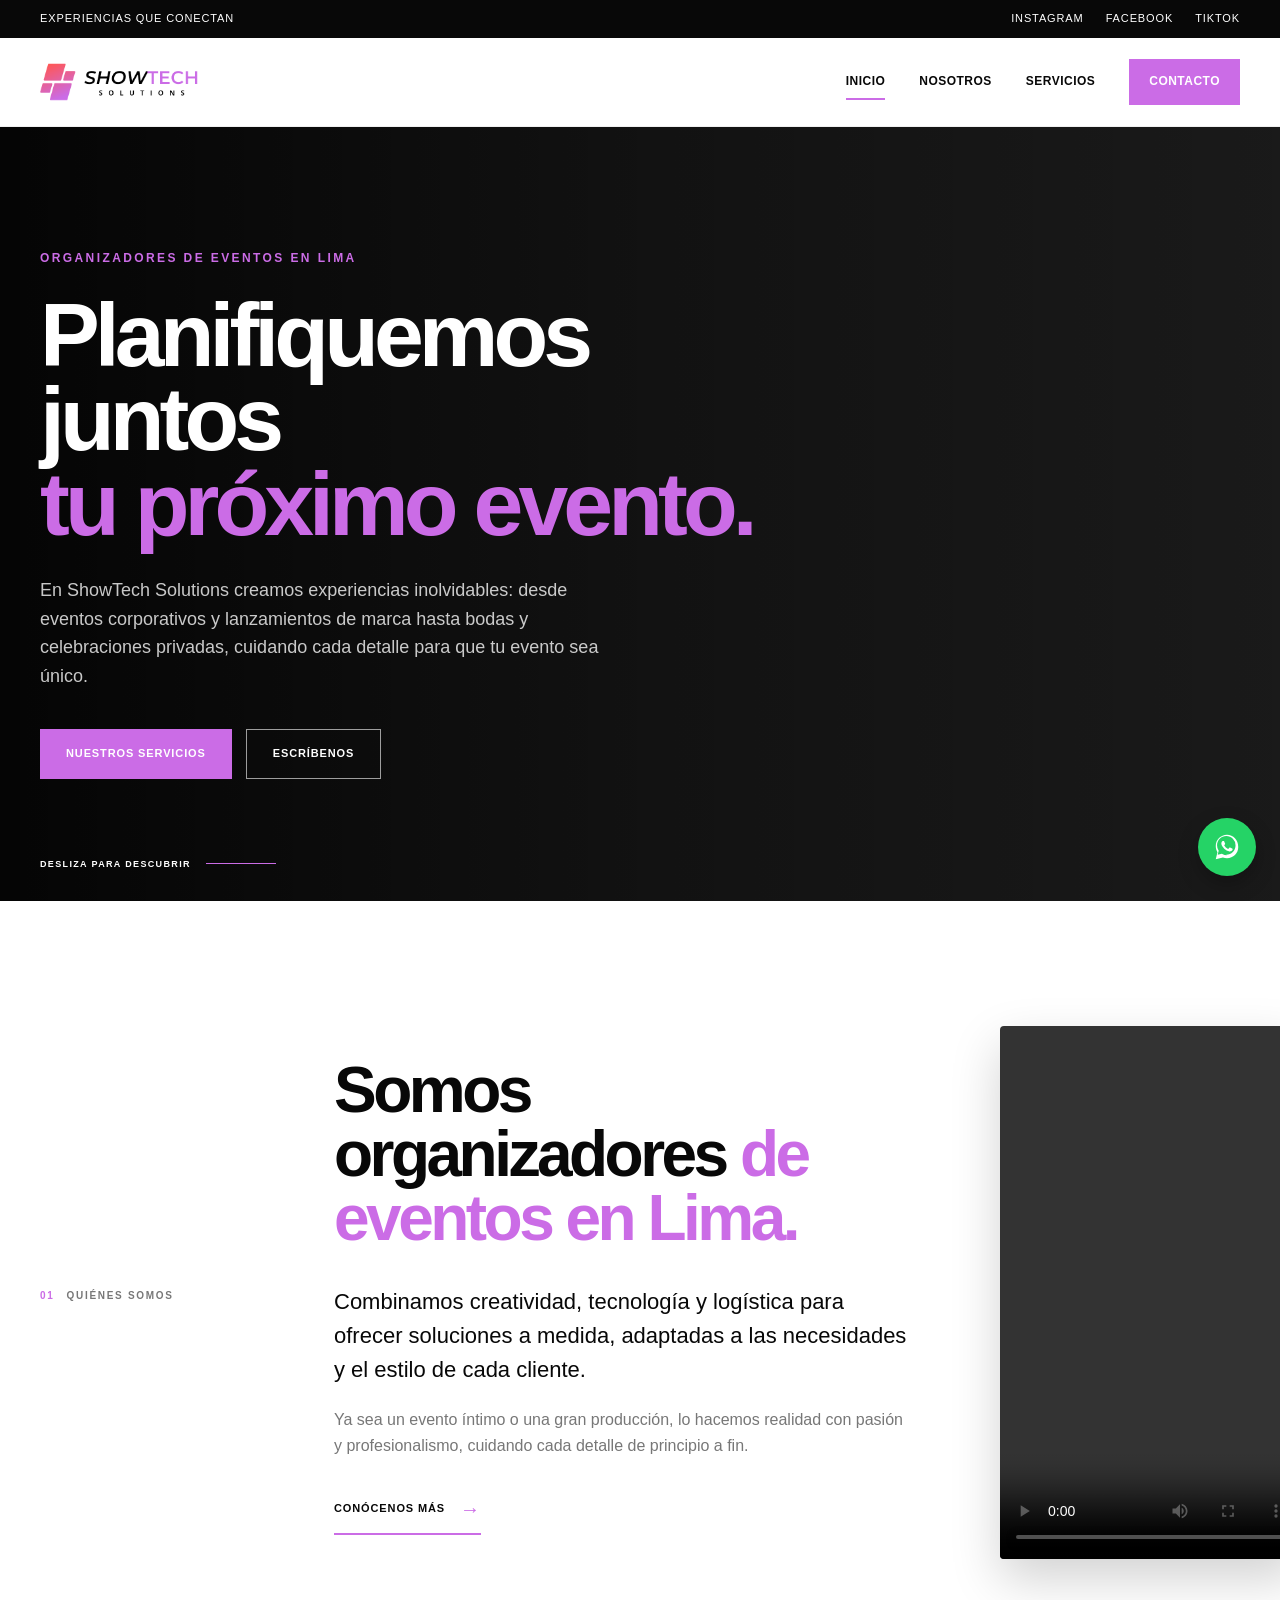
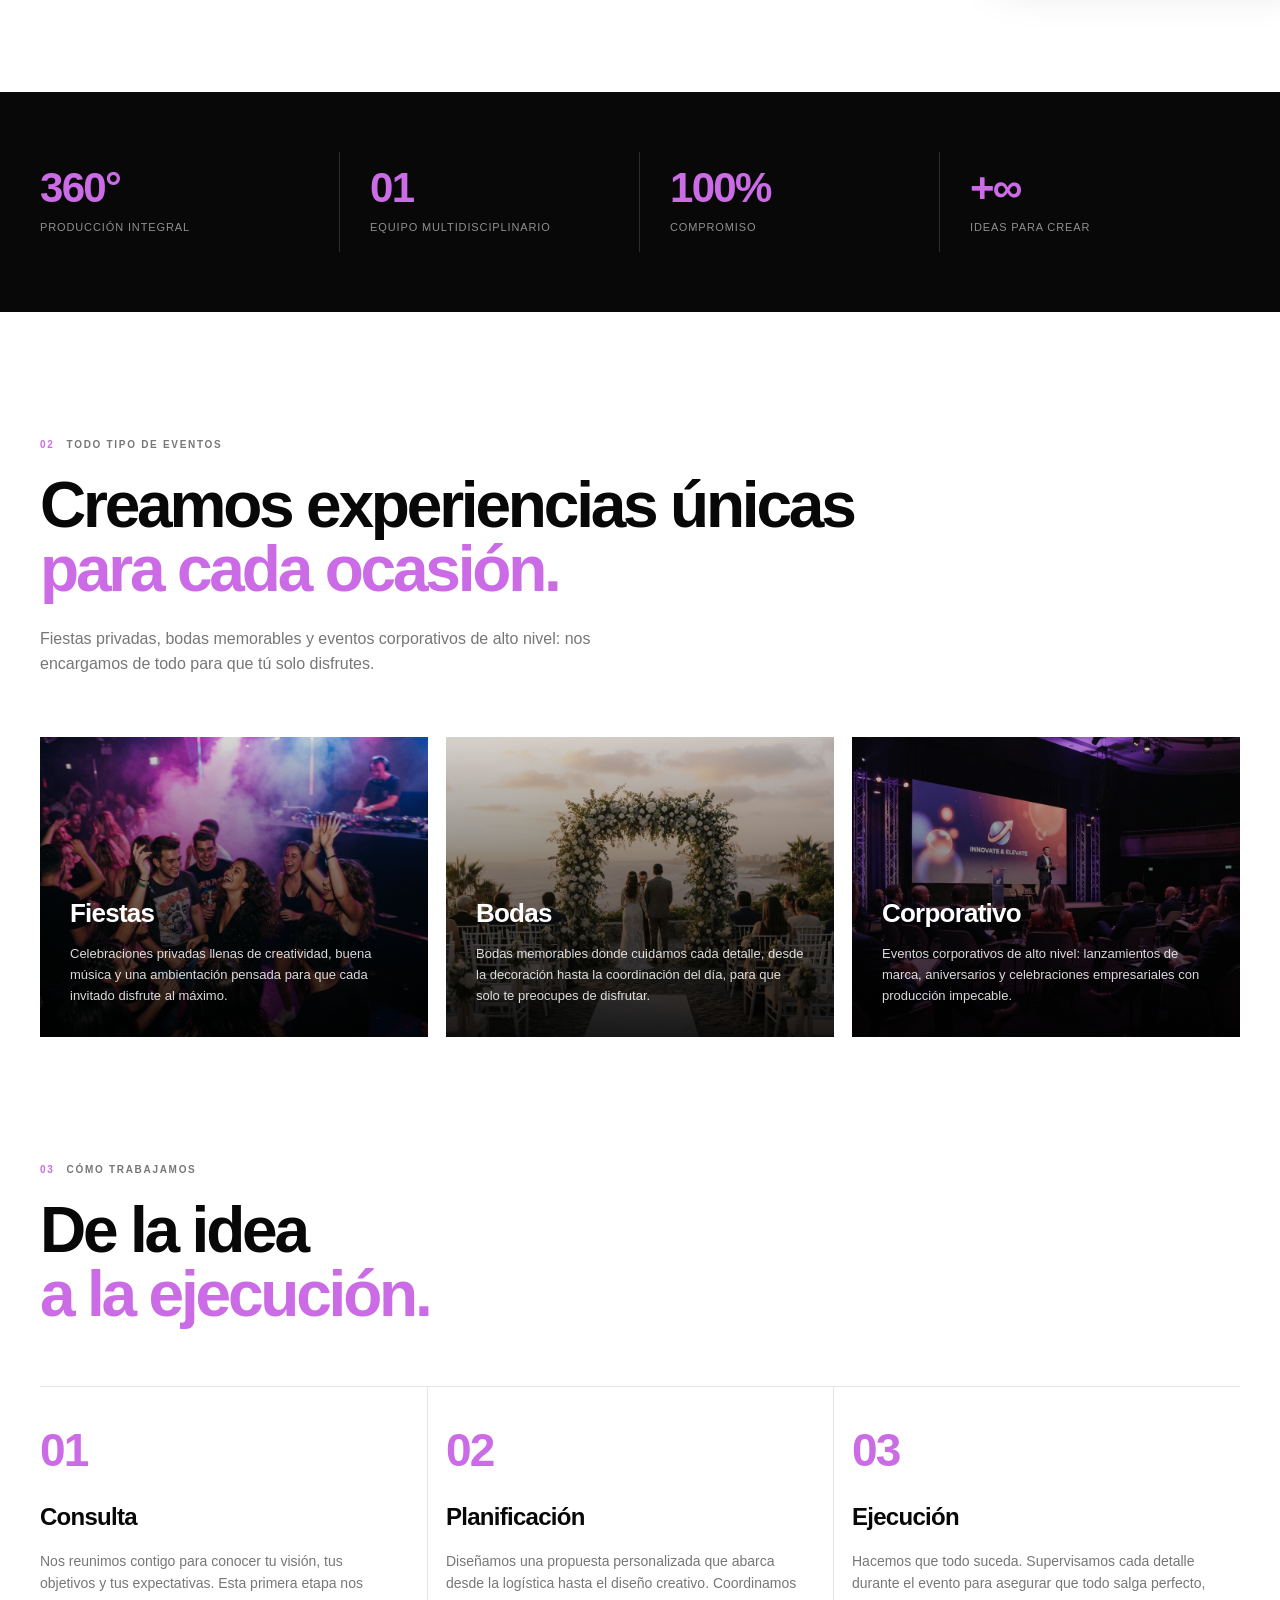
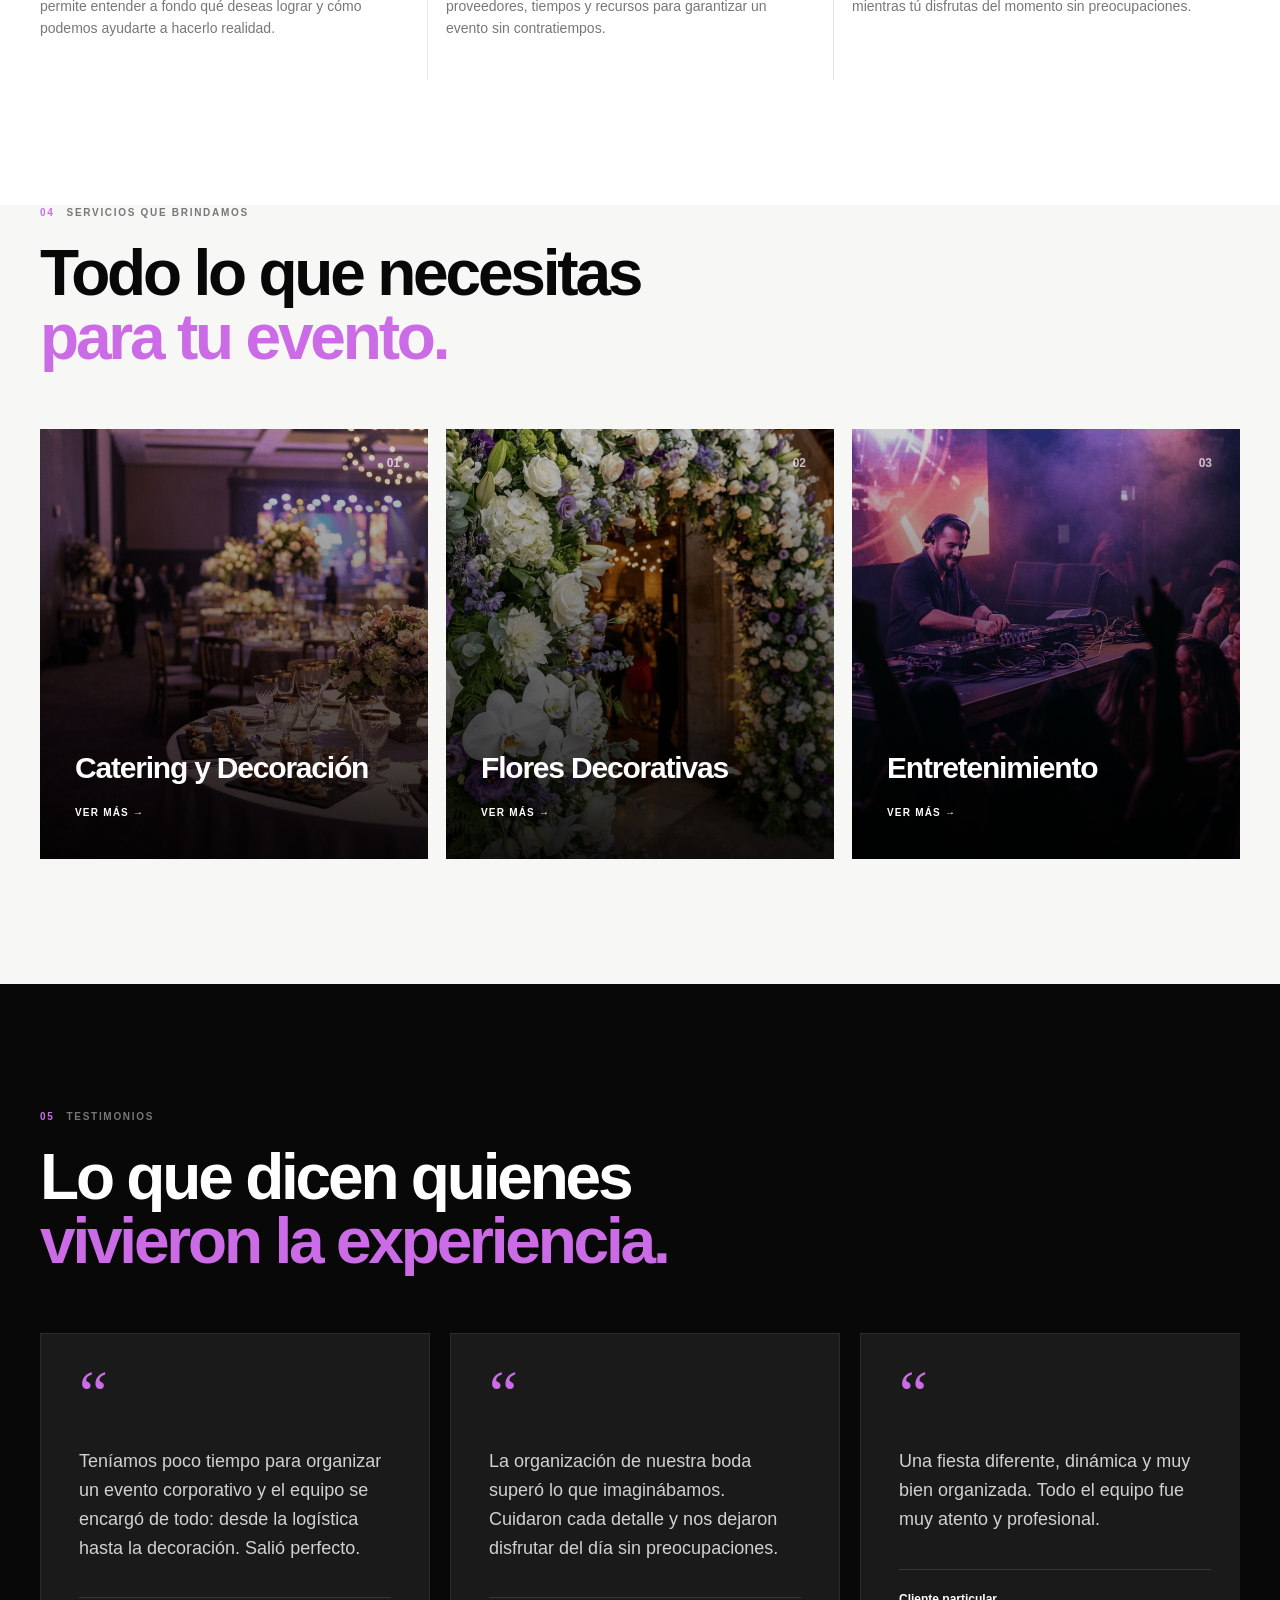
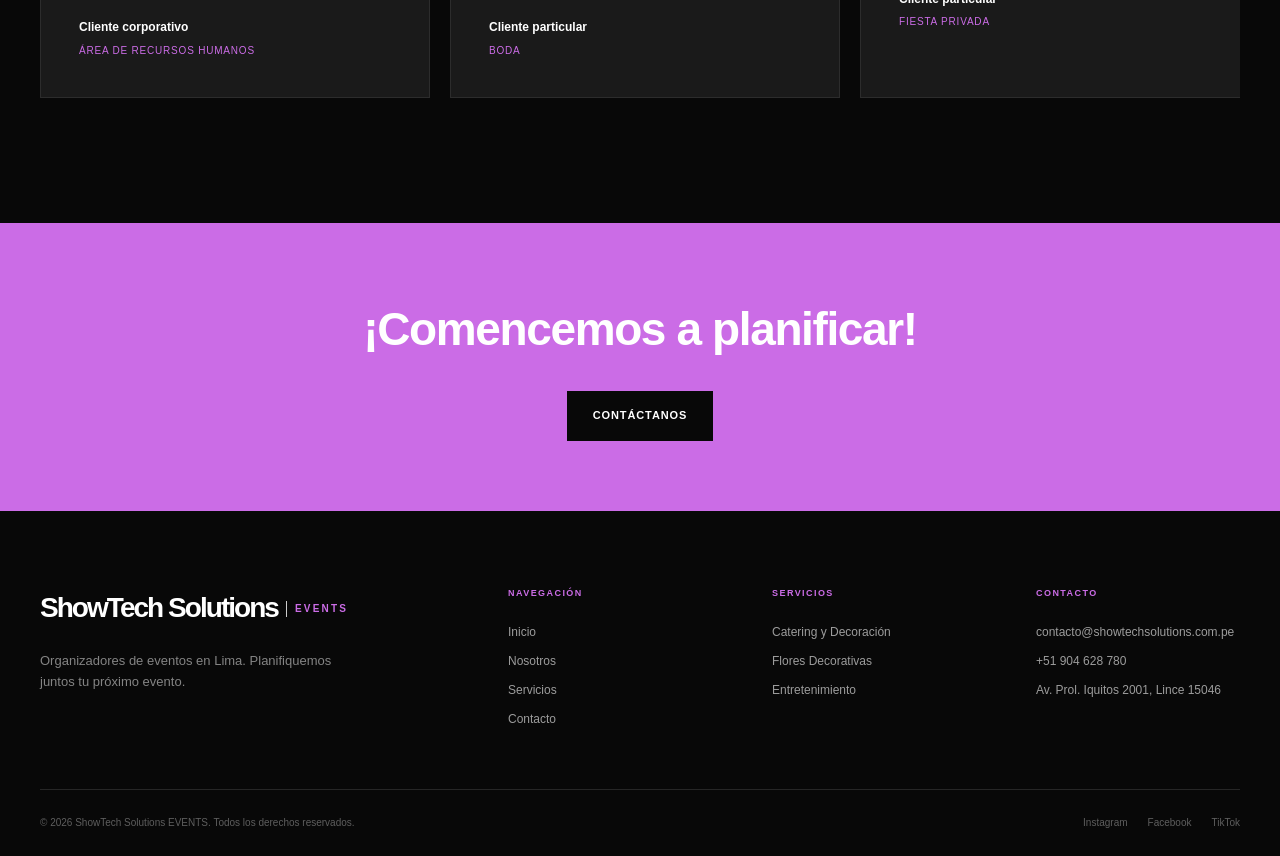
==== index.html @ 916d69bf "Agregado de imagenes y edicion del codigo html y css" ====
<!DOCTYPE html>
<html lang="es">
<head>
<meta charset="UTF-8">
<meta name="viewport" content="width=device-width, initial-scale=1.0">
<meta name="description" content="Organizadores de eventos en Lima. Planifiquemos juntos tu próximo evento.">
<title>ShowTech Solutions | Organizadores de Eventos en Lima</title>
<link rel="icon" type="image/png" href="Media/cropped-Logo-ShowTech-1-1.png">
<link rel="stylesheet" href="assets/styles.css">
</head>
<body>


<!-- TOPBAR -->
<div class="topbar">
    <div class="topbar-container">
        <div>Experiencias que conectan</div>
        <div class="topbar-right">
            <a href="#">Instagram</a>
            <a href="#">Facebook</a>
            <a href="#">TikTok</a>
        </div>
    </div>
</div>

<!-- HEADER -->
<header class="header">
    <div class="header-container">
        <a href="index.html" class="logo">
            <img src="Media/Logo-ShowTech-1.png" alt="ShowTech Solutions" class="logo-img">
        </a>
        <input type="checkbox" id="menu-toggle" class="menu-toggle">
        <label for="menu-toggle" class="menu-button"><span></span><span></span><span></span></label>
        
        <nav class="navigation">
            <a href="index.html" class="active">Inicio</a>
            <a href="nosotros.html">Nosotros</a>
            <a href="servicios.html">Servicios</a>
            <a href="contacto.html" class="nav-contact">Contacto</a>
        </nav>
    
    </div>
</header>

<main>

<section id="inicio" class="hero">
    <div class="hero-content">
        <div class="hero-label">ORGANIZADORES DE EVENTOS EN LIMA</div>
        <h1>Planifiquemos juntos <span>tu próximo evento.</span></h1>
        <p>En ShowTech Solutions creamos experiencias inolvidables: desde eventos corporativos y lanzamientos de marca hasta bodas y celebraciones privadas, cuidando cada detalle para que tu evento sea único.</p>
        <div class="hero-buttons">
            <a href="servicios.html" class="button button-orange">Nuestros servicios</a>
            <a href="contacto.html" class="button button-outline">Escríbenos</a>
        </div>
    </div>
    <div class="hero-bottom">
        <span>DESLIZA PARA DESCUBRIR</span>
        <span class="hero-line"></span>
    </div>
</section>

<section class="intro section">
    <div class="container intro-grid intro-grid-video">
        <div class="section-label"><span>01</span> QUIÉNES SOMOS</div>
        <div class="intro-content">
            <h2>Somos organizadores <strong>de eventos en Lima.</strong></h2>
            <p class="intro-large">Combinamos creatividad, tecnología y logística para ofrecer soluciones a medida, adaptadas a las necesidades y el estilo de cada cliente.</p>
            <p>Ya sea un evento íntimo o una gran producción, lo hacemos realidad con pasión y profesionalismo, cuidando cada detalle de principio a fin.</p>
            <a href="nosotros.html" class="text-link">Conócenos más <span>→</span></a>
        </div>
        <div class="intro-video">
            <video src="Media/Evento%20en%20Auditorio.mp4" controls playsinline preload="metadata"></video>
        </div>
    </div>
</section>

<section class="numbers">
    <div class="container numbers-grid">
        <div class="number-item"><strong>360°</strong><span>Producción integral</span></div>
        <div class="number-item"><strong>01</strong><span>Equipo multidisciplinario</span></div>
        <div class="number-item"><strong>100%</strong><span>Compromiso</span></div>
        <div class="number-item"><strong>+∞</strong><span>Ideas para crear</span></div>
    </div>
</section>

<section class="section" style="padding-bottom:0">
    <div class="container">
        <div class="section-heading">
            <div class="section-label"><span>02</span> TODO TIPO DE EVENTOS</div>
            <h2>Creamos experiencias únicas <strong>para cada ocasión.</strong></h2>
            <p>Fiestas privadas, bodas memorables y eventos corporativos de alto nivel: nos encargamos de todo para que tú solo disfrutes.</p>
        </div>
        <div class="event-types-grid">
            <a href="servicios.html#fiestas-eventos" class="event-type-card" style="background-image:url('Media/DJ.png')"><div><h3>Fiestas</h3><p>Celebraciones privadas llenas de creatividad, buena música y una ambientación pensada para que cada invitado disfrute al máximo.</p></div></a>
<a href="servicios.html#bodas-eventos" class="event-type-card" style="background-image:url('Media/Boda.png')"><div><h3>Bodas</h3><p>Bodas memorables donde cuidamos cada detalle, desde la decoración hasta la coordinación del día, para que solo te preocupes de disfrutar.</p></div></a>
<a href="servicios.html#corporativo-eventos" class="event-type-card" style="background-image:url('Media/Presentacion.png')"><div><h3>Corporativo</h3><p>Eventos corporativos de alto nivel: lanzamientos de marca, aniversarios y celebraciones empresariales con producción impecable.</p></div></a>
        </div>
    </div>
</section>

<section class="section">
    <div class="container">
        <div class="section-heading">
            <div class="section-label"><span>03</span> CÓMO TRABAJAMOS</div>
            <h2>De la idea <strong>a la ejecución.</strong></h2>
        </div>
        <div class="steps-grid">
            <div class="step-item"><div class="step-number">01</div><h3>Consulta</h3><p>Nos reunimos contigo para conocer tu visión, tus objetivos y tus expectativas. Esta primera etapa nos permite entender a fondo qué deseas lograr y cómo podemos ayudarte a hacerlo realidad.</p></div>
<div class="step-item"><div class="step-number">02</div><h3>Planificación</h3><p>Diseñamos una propuesta personalizada que abarca desde la logística hasta el diseño creativo. Coordinamos proveedores, tiempos y recursos para garantizar un evento sin contratiempos.</p></div>
<div class="step-item"><div class="step-number">03</div><h3>Ejecución</h3><p>Hacemos que todo suceda. Supervisamos cada detalle durante el evento para asegurar que todo salga perfecto, mientras tú disfrutas del momento sin preocupaciones.</p></div>
        </div>
    </div>
</section>

<section class="services section" style="padding-top:0">
    <div class="container">
        <div class="section-heading">
            <div class="section-label"><span>04</span> SERVICIOS QUE BRINDAMOS</div>
            <h2>Todo lo que necesitas <strong>para tu evento.</strong></h2>
        </div>
        <div class="services-grid">
            <article class="service-card service-card-1" style="background-image:url('Media/Preparaciones.png')">
                <div class="service-overlay"></div>
                <div class="service-number">01</div>
                <div class="service-content">
                    <h3>Catering y Decoración</h3>
                    <p>Servicio de catering delicioso y creativo, acompañado de una decoración pensada hasta el último detalle.</p>
                    <a href="servicios.html#catering">VER MÁS →</a>
                </div>
            </article>
<article class="service-card service-card-2" style="background-image:url('Media/Entradas.png')">
                <div class="service-overlay"></div>
                <div class="service-number">02</div>
                <div class="service-content">
                    <h3>Flores Decorativas</h3>
                    <p>Transformamos ambientes con arreglos florales únicos.</p>
                    <a href="servicios.html#flores">VER MÁS →</a>
                </div>
            </article>
<article class="service-card service-card-3" style="background-image:url('Media/DJs.png')">
                <div class="service-overlay"></div>
                <div class="service-number">03</div>
                <div class="service-content">
                    <h3>Entretenimiento</h3>
                    <p>Música en vivo, DJs, shows temáticos y más.</p>
                    <a href="servicios.html#entretenimiento">VER MÁS →</a>
                </div>
            </article>
        </div>
    </div>
</section>

<section class="testimonials section">
    <div class="container">
        <div class="section-heading">
            <div class="section-label"><span>05</span> TESTIMONIOS</div>
            <h2>Lo que dicen quienes <strong>vivieron la experiencia.</strong></h2>
        </div>
        <div class="testimonial-wrapper">
            <div class="testimonial-track">
                <article class="testimonial">
                    <div class="quote">“</div>
                    <p>Teníamos poco tiempo para organizar un evento corporativo y el equipo se encargó de todo: desde la logística hasta la decoración. Salió perfecto.</p>
                    <div class="testimonial-author"><strong>Cliente corporativo</strong><span>Área de Recursos Humanos</span></div>
                </article>
                <article class="testimonial">
                    <div class="quote">“</div>
                    <p>La organización de nuestra boda superó lo que imaginábamos. Cuidaron cada detalle y nos dejaron disfrutar del día sin preocupaciones.</p>
                    <div class="testimonial-author"><strong>Cliente particular</strong><span>Boda</span></div>
                </article>
                <article class="testimonial">
                    <div class="quote">“</div>
                    <p>Una fiesta diferente, dinámica y muy bien organizada. Todo el equipo fue muy atento y profesional.</p>
                    <div class="testimonial-author"><strong>Cliente particular</strong><span>Fiesta privada</span></div>
                </article>
                <article class="testimonial">
                    <div class="quote">“</div>
                    <p>Teníamos poco tiempo para organizar un evento corporativo y el equipo se encargó de todo: desde la logística hasta la decoración. Salió perfecto.</p>
                    <div class="testimonial-author"><strong>Cliente corporativo</strong><span>Área de Recursos Humanos</span></div>
                </article>
                <article class="testimonial">
                    <div class="quote">“</div>
                    <p>La organización de nuestra boda superó lo que imaginábamos. Cuidaron cada detalle y nos dejaron disfrutar del día sin preocupaciones.</p>
                    <div class="testimonial-author"><strong>Cliente particular</strong><span>Boda</span></div>
                </article>
                <article class="testimonial">
                    <div class="quote">“</div>
                    <p>Una fiesta diferente, dinámica y muy bien organizada. Todo el equipo fue muy atento y profesional.</p>
                    <div class="testimonial-author"><strong>Cliente particular</strong><span>Fiesta privada</span></div>
                </article>
            </div>
        </div>
    </div>
</section>

<section class="cta-strip">
    <div class="container">
        <h2>¡Comencemos a planificar!</h2>
        <a href="contacto.html" class="button button-orange">Contáctanos</a>
    </div>
</section>

</main>

<!-- FOOTER -->
<footer class="footer">
    <div class="container">
        <div class="footer-main">
            <div class="footer-brand">
                <a href="index.html" class="logo footer-logo">
                    <span class="logo-main">ShowTech Solutions</span>
                    <span class="logo-sub">EVENTS</span>
                </a>
                <p>Organizadores de eventos en Lima. Planifiquemos juntos tu próximo evento.</p>
            </div>
            <div class="footer-column">
                <h4>NAVEGACIÓN</h4>
                <a href="index.html">Inicio</a>
                <a href="nosotros.html">Nosotros</a>
                <a href="servicios.html">Servicios</a>
                <a href="contacto.html">Contacto</a>
            </div>
            <div class="footer-column">
                <h4>SERVICIOS</h4>
                <a href="servicios.html">Catering y Decoración</a>
                <a href="servicios.html">Flores Decorativas</a>
                <a href="servicios.html">Entretenimiento</a>
            </div>
            <div class="footer-column">
                <h4>CONTACTO</h4>
                <a href="mailto:contacto@showtechsolutions.com.pe">contacto@showtechsolutions.com.pe</a>
                <a href="https://api.whatsapp.com/send/?phone=51904628780&text&type=phone_number&app_absent=0" target="_blank" rel="noopener">+51 904 628 780</a>
                <span>Av. Prol. Iquitos 2001, Lince 15046</span>
            </div>
        </div>
        <div class="footer-bottom">
            <span>© 2026 ShowTech Solutions EVENTS. Todos los derechos reservados.</span>
            <div>
                <a href="#">Instagram</a>
                <a href="#">Facebook</a>
                <a href="#">TikTok</a>
            </div>
        </div>
    </div>
</footer>

<!-- BOTÓN FLOTANTE DE WHATSAPP (WhatsApp Web) -->
<a
    href="https://api.whatsapp.com/send/?phone=51904628780&text&type=phone_number&app_absent=0"
    class="whatsapp-float"
    target="_blank"
    rel="noopener"
    aria-label="Escríbenos por WhatsApp"
>
    <svg viewBox="0 0 32 32" aria-hidden="true">
        <path d="M16.004 3C9.376 3 4 8.376 4 15.004c0 2.377.664 4.6 1.815 6.494L4 29l7.69-1.78a11.94 11.94 0 0 0 4.314.8h.004c6.627 0 12.003-5.376 12.003-12.004C28.011 8.376 22.635 3 16.004 3Zm0 21.86h-.003a9.86 9.86 0 0 1-5.02-1.375l-.36-.214-4.564 1.056 1.078-4.448-.235-.372a9.83 9.83 0 0 1-1.51-5.243c0-5.44 4.427-9.867 9.87-9.867 2.637 0 5.116 1.028 6.98 2.894a9.803 9.803 0 0 1 2.888 6.977c0 5.44-4.428 9.868-9.868 9.868l-.256.224Zm5.41-7.386c-.297-.148-1.755-.866-2.027-.965-.272-.099-.47-.148-.668.148-.198.297-.767.965-.94 1.163-.173.198-.347.223-.644.075-.297-.148-1.253-.462-2.386-1.472-.882-.786-1.478-1.757-1.651-2.054-.173-.297-.019-.457.13-.605.134-.133.297-.347.446-.52.148-.173.198-.297.297-.495.099-.198.05-.372-.025-.52-.075-.148-.668-1.612-.916-2.208-.242-.581-.487-.502-.668-.512l-.569-.01c-.198 0-.52.075-.792.372-.272.297-1.04 1.017-1.04 2.48 0 1.463 1.065 2.877 1.213 3.075.148.198 2.098 3.203 5.085 4.492.71.306 1.264.489 1.696.626.712.226 1.36.194 1.872.118.571-.085 1.755-.717 2.002-1.41.248-.693.248-1.286.173-1.41-.074-.123-.272-.198-.569-.347Z"/>
    </svg>
</a>


</body>
</html>
---- assets/styles.css ----
/* =========================================================
   VARIABLES
========================================================= */
:root {
    --orange: #cb6ce6;
    --orange-dark: #ff5757;
    --black: #080808;
    --black-2: #111111;
    --black-3: #1a1a1a;
    --white: #ffffff;
    --off-white: #f7f7f5;
    --gray: #777777;
    --gray-light: #dddddd;
    --border: rgba(0,0,0,.10);
    --container: 1240px;
}

/* =========================================================
   RESET
========================================================= */
* { margin: 0; padding: 0; box-sizing: border-box; }
html { scroll-behavior: smooth; }
body {
    font-family: Arial, "Helvetica Neue", sans-serif;
    color: var(--black);
    background: var(--white);
    line-height: 1.6;
    overflow-x: hidden;
}
img { display: block; width: 100%; }
a { color: inherit; text-decoration: none; }
button, input, textarea, select { font: inherit; }

/* =========================================================
   CONTAINER
========================================================= */
.container {
    width: min(calc(100% - 80px), var(--container));
    margin: 0 auto;
}

/* =========================================================
   TOPBAR
========================================================= */
.topbar {
    height: 38px;
    background: var(--black);
    color: white;
    font-size: 11px;
    letter-spacing: .08em;
    text-transform: uppercase;
}
.topbar-container {
    width: min(calc(100% - 80px), var(--container));
    height: 100%;
    margin: auto;
    display: flex;
    align-items: center;
    justify-content: space-between;
}
.topbar-right { display: flex; gap: 22px; }
.topbar a { transition: .25s ease; }
.topbar a:hover { color: var(--orange); }

/* =========================================================
   HEADER
========================================================= */
.header {
    position: sticky;
    top: 0;
    z-index: 1000;
    background: rgba(255,255,255,.96);
    backdrop-filter: blur(10px);
    border-bottom: 1px solid rgba(0,0,0,.06);
}
.header-container {
    width: min(calc(100% - 80px), var(--container));
    height: 88px;
    margin: auto;
    display: flex;
    align-items: center;
    justify-content: space-between;
}

/* =========================================================
   LOGO
========================================================= */
.logo { display: flex; align-items: center; gap: 8px; }
.logo-img { height: 38px; width: auto; display: block; }
.logo-main { font-size: 28px; font-weight: 900; letter-spacing: -.07em; }
.logo-sub {
    color: var(--orange);
    font-size: 10px;
    font-weight: 800;
    letter-spacing: .22em;
    border-left: 1px solid #ccc;
    padding-left: 8px;
}

/* =========================================================
   NAVEGACIÓN
========================================================= */
.navigation { display: flex; align-items: center; gap: 34px; }
.navigation > a {
    position: relative;
    font-size: 12px;
    font-weight: 700;
    text-transform: uppercase;
    letter-spacing: .04em;
}
.navigation > a::after {
    content: "";
    position: absolute;
    left: 0;
    bottom: -8px;
    width: 0;
    height: 2px;
    background: var(--orange);
    transition: width .3s ease;
}
.navigation > a:hover::after { width: 100%; }
.navigation > a.active::after { width: 100%; }
.navigation .nav-contact { padding: 13px 20px; background: var(--orange); color: white; }
.navigation .nav-contact::after { display: none; }
.navigation .nav-contact:hover { background: var(--orange-dark); }

/* Dropdown de servicios */
.nav-dropdown { position: relative; }
.nav-dropdown-panel {
    position: absolute;
    top: calc(100% + 18px);
    left: 50%;
    transform: translateX(-50%);
    min-width: 240px;
    padding: 10px;
    background: white;
    border: 1px solid var(--border);
    box-shadow: 0 20px 40px rgba(0,0,0,.12);
    opacity: 0;
    visibility: hidden;
    transform: translateX(-50%) translateY(8px);
    transition: .25s ease;
}
.nav-dropdown:hover .nav-dropdown-panel {
    opacity: 1;
    visibility: visible;
    transform: translateX(-50%) translateY(0);
}
.nav-dropdown-panel a {
    display: block;
    padding: 12px 14px;
    font-size: 11px;
    font-weight: 700;
    text-transform: uppercase;
    letter-spacing: .04em;
    color: var(--black);
}
.nav-dropdown-panel a::after { display: none; }
.nav-dropdown-panel a:hover { background: var(--off-white); color: var(--orange-dark); }

/* =========================================================
   MENÚ MOBILE
========================================================= */
.menu-toggle { display: none; }
.menu-button {
    display: none;
    width: 38px;
    height: 38px;
    cursor: pointer;
    flex-direction: column;
    justify-content: center;
    gap: 5px;
}
.menu-button span { display: block; width: 25px; height: 2px; background: var(--black); }

/* =========================================================
   HERO
========================================================= */
.hero {
    min-height: calc(100vh - 126px);
    position: relative;
    display: flex;
    align-items: center;
    color: white;
    background-color: #202020;
    background-image:
        linear-gradient(90deg, rgba(0,0,0,.86), rgba(0,0,0,.45), rgba(0,0,0,.20)),
        url("Media/Salon.png");
    background-size: cover;
    background-position: center;
}
.hero-content {
    position: relative;
    z-index: 2;
    width: min(calc(100% - 80px), var(--container));
    margin: auto;
    padding: 100px 0;
}
.hero-label { color: var(--orange); font-size: 12px; font-weight: 800; letter-spacing: .2em; margin-bottom: 25px; }
.hero h1 {
    max-width: 800px;
    font-size: clamp(52px, 7vw, 96px);
    line-height: .94;
    letter-spacing: -.055em;
    font-weight: 900;
}
.hero h1 span { display: block; color: var(--orange); }
.hero p { max-width: 590px; margin-top: 30px; font-size: 18px; color: rgba(255,255,255,.78); }
.hero-buttons { display: flex; flex-wrap: wrap; gap: 14px; margin-top: 38px; }
.button {
    display: inline-flex;
    align-items: center;
    justify-content: center;
    min-height: 50px;
    padding: 0 26px;
    font-size: 11px;
    font-weight: 800;
    letter-spacing: .08em;
    text-transform: uppercase;
    transition: .3s ease;
}
.button-orange { background: var(--orange); color: white; }
.button-orange:hover { background: white; color: var(--black); }
.button-outline { border: 1px solid rgba(255,255,255,.6); color: white; }
.button-outline:hover { background: white; color: var(--black); }
.hero-bottom {
    position: absolute;
    z-index: 3;
    bottom: 30px;
    left: 50%;
    transform: translateX(-50%);
    width: min(calc(100% - 80px), var(--container));
    display: flex;
    align-items: center;
    gap: 15px;
    font-size: 9px;
    font-weight: 700;
    letter-spacing: .15em;
}
.hero-line { width: 70px; height: 1px; background: var(--orange); }

/* =========================================================
   HERO DE PÁGINA INTERNA (servicios / contacto)
========================================================= */
.page-hero {
    position: relative;
    min-height: 60vh;
    display: flex;
    align-items: flex-end;
    color: white;
    background-color: #202020;
    background-size: cover;
    background-position: center;
    padding-bottom: 70px;
}
.page-hero::before {
    content: "";
    position: absolute;
    inset: 0;
    background: linear-gradient(180deg, rgba(0,0,0,.55), rgba(0,0,0,.85));
}
.page-hero-content { position: relative; z-index: 2; width: min(calc(100% - 80px), var(--container)); margin: auto; }
.breadcrumb { display: flex; align-items: center; gap: 10px; color: rgba(255,255,255,.6); font-size: 11px; font-weight: 800; text-transform: uppercase; letter-spacing: .12em; margin-bottom: 20px; }
.breadcrumb span { color: var(--orange); }
.page-hero h1 { font-size: clamp(44px, 6vw, 78px); line-height: .98; letter-spacing: -.05em; max-width: 780px; }
.page-hero-lead { max-width: 620px; margin-top: 22px; font-size: 17px; color: rgba(255,255,255,.8); }

/* =========================================================
   SECCIONES
========================================================= */
.section { padding: 125px 0; }
.section-label { display: flex; align-items: center; gap: 12px; color: var(--gray); font-size: 10px; font-weight: 800; letter-spacing: .17em; }
.section-label span { color: var(--orange); }
.section-heading { max-width: 850px; margin-bottom: 60px; }
.section-heading h2, .why-header h2, .clients-header h2 {
    margin-top: 20px;
    font-size: clamp(38px, 5vw, 65px);
    line-height: 1;
    letter-spacing: -.05em;
}
.section-heading h2 strong, .why-header h2 strong, .clients-header h2 strong { display: block; color: var(--orange); }
.section-heading p { max-width: 600px; margin-top: 25px; color: var(--gray); }

/* =========================================================
   INTRO
========================================================= */
.intro { background: var(--white); }
.intro-grid { display: grid; grid-template-columns: 25% 75%; }
.intro-grid-video { grid-template-columns: 22% 48% 30%; gap: 30px; align-items: center; }
.intro-video { justify-self: end; width: 100%; max-width: 300px; }
.intro-video video {
    width: 100%;
    aspect-ratio: 9 / 16;
    object-fit: cover;
    border-radius: 4px;
    box-shadow: 0 20px 50px rgba(0,0,0,.18);
}
.intro-grid-photo { grid-template-columns: 22% 42% 36%; gap: 40px; align-items: center; }
.intro-photo img {
    width: 100%;
    aspect-ratio: 4 / 3;
    object-fit: cover;
    border-radius: 4px;
    box-shadow: 0 20px 50px rgba(0,0,0,.18);
}
@media (max-width: 1000px) {
    .intro-grid-video { grid-template-columns: 1fr; }
    .intro-video { justify-self: start; max-width: 260px; margin-top: 30px; }
    .intro-grid-photo { grid-template-columns: 1fr; }
    .intro-photo { margin-top: 30px; max-width: 420px; }
}
.intro-content { max-width: 850px; }
.intro-content h2 { font-size: clamp(38px, 5vw, 70px); line-height: 1; letter-spacing: -.055em; }
.intro-content h2 strong { color: var(--orange); }
.intro-large { max-width: 800px; margin-top: 35px; font-size: 22px; line-height: 1.55; }
.intro-content > p:not(.intro-large) { max-width: 680px; margin-top: 20px; color: var(--gray); }
.text-link {
    display: inline-flex;
    align-items: center;
    gap: 15px;
    margin-top: 35px;
    padding-bottom: 8px;
    border-bottom: 2px solid var(--orange);
    font-size: 11px;
    font-weight: 800;
    text-transform: uppercase;
    letter-spacing: .08em;
}
.text-link span { color: var(--orange); font-size: 20px; }

/* =========================================================
   NÚMEROS
========================================================= */
.numbers { padding: 60px 0; background: var(--black); color: white; }
.numbers-grid { display: grid; grid-template-columns: repeat(4,1fr); }
.number-item { padding: 15px 30px; border-right: 1px solid rgba(255,255,255,.15); }
.number-item:first-child { padding-left: 0; }
.number-item:last-child { border-right: 0; }
.number-item strong { display: block; color: var(--orange); font-size: 42px; line-height: 1; letter-spacing: -.04em; }
.number-item span { display: block; margin-top: 10px; color: rgba(255,255,255,.55); font-size: 11px; text-transform: uppercase; letter-spacing: .08em; }

/* =========================================================
   SERVICIOS (grid en Home)
========================================================= */
.services { background: var(--off-white); }
.services-grid { display: grid; grid-template-columns: repeat(3,1fr); gap: 18px; }
.service-card {
    position: relative;
    min-height: 430px;
    overflow: hidden;
    display: flex;
    align-items: flex-end;
    padding: 35px;
    color: white;
    background-size: cover;
    background-position: center;
    background-color: #333;
}
.service-card-1 { background-image: url("Media/Preparaciones.png"); }
.service-card-2 { background-image: url("Media/Entradas.png"); }
.service-card-3 { background-image: url("Media/DJs.png"); }
.service-overlay {
    position: absolute;
    inset: 0;
    background: linear-gradient(to top, rgba(0,0,0,.9), rgba(0,0,0,.15));
    transition: .5s ease;
}
.service-card:hover .service-overlay { background: linear-gradient(to top, rgba(203,108,230,.92), rgba(0,0,0,.20)); }
.service-number { position: absolute; top: 25px; right: 28px; font-size: 12px; font-weight: 800; color: rgba(255,255,255,.7); }
.service-content { position: relative; z-index: 2; }
.service-content h3 { font-size: 30px; line-height: 1.05; letter-spacing: -.04em; }
.service-content p {
    max-height: 0;
    overflow: hidden;
    opacity: 0;
    max-width: 400px;
    margin-top: 0;
    font-size: 14px;
    color: rgba(255,255,255,.85);
    transition: .45s ease;
}
.service-card:hover .service-content p { max-height: 130px; margin-top: 15px; opacity: 1; }
.service-content a { display: inline-block; margin-top: 22px; font-size: 10px; font-weight: 800; letter-spacing: .12em; }

/* =========================================================
   PÁGINA DE SERVICIO: descripción, tags, galería, cruzados
========================================================= */
.service-detail { background: var(--white); }
.service-detail-grid { display: grid; grid-template-columns: 30% 70%; gap: 60px; }
.service-detail-body { max-width: 720px; }
.service-detail-body p { color: var(--gray); font-size: 17px; margin-bottom: 20px; }
.service-detail-body p:first-child { font-size: 20px; color: var(--black); }

.tags { display: flex; flex-wrap: wrap; gap: 12px; margin-top: 10px; }
.tag {
    padding: 10px 18px;
    border: 1px solid var(--border);
    font-size: 11px;
    font-weight: 800;
    text-transform: uppercase;
    letter-spacing: .06em;
    color: var(--black);
    transition: .25s ease;
}
.tag:hover { background: var(--orange); color: white; border-color: var(--orange); }

.gallery { background: var(--off-white); }
.gallery-grid { display: grid; grid-template-columns: repeat(4,1fr); gap: 14px; }
.gallery-item { min-height: 220px; overflow: hidden; background: #333; }
.gallery-item img { height: 100%; object-fit: cover; transition: transform .6s ease; }
.gallery-item:hover img { transform: scale(1.08); }

.cross-services { background: var(--white); }
.cross-grid { display: grid; grid-template-columns: repeat(5,1fr); gap: 16px; }
.cross-card {
    position: relative;
    min-height: 220px;
    overflow: hidden;
    display: flex;
    align-items: flex-end;
    padding: 22px;
    color: white;
    background-size: cover;
    background-position: center;
    background-color: #333;
}
.cross-card::before { content: ""; position: absolute; inset: 0; background: linear-gradient(to top, rgba(0,0,0,.85), rgba(0,0,0,.1)); transition: .4s ease; }
.cross-card:hover::before { background: linear-gradient(to top, rgba(203,108,230,.92), rgba(0,0,0,.15)); }
.cross-card span { position: relative; z-index: 2; font-size: 15px; font-weight: 800; letter-spacing: -.02em; }

.cta-strip { background: var(--orange); padding: 70px 0; text-align: center; color: white; }
.cta-strip h2 { font-size: clamp(30px, 4vw, 46px); letter-spacing: -.03em; margin-bottom: 25px; }
.cta-strip .button-orange { background: var(--black); }
.cta-strip .button-orange:hover { background: white; color: var(--black); }

/* =========================================================
   POR QUÉ NOSOTROS
========================================================= */
.why { background: white; }
.why-header { max-width: 650px; margin-bottom: 65px; }
.why-grid { display: grid; grid-template-columns: repeat(4,1fr); border-top: 1px solid var(--border); }
.why-card { padding: 40px 30px; border-right: 1px solid var(--border); transition: .3s ease; }
.why-card:first-child { padding-left: 0; }
.why-card:last-child { border-right: 0; }
.why-card:hover { background: var(--off-white); }
.why-icon { color: var(--orange); font-size: 12px; font-weight: 900; }
.why-card h3 { margin-top: 55px; font-size: 25px; letter-spacing: -.03em; }
.why-card p { margin-top: 15px; color: var(--gray); font-size: 14px; }

/* =========================================================
   FRASE
========================================================= */
.statement {
    min-height: 650px;
    display: flex;
    align-items: center;
    justify-content: center;
    text-align: center;
    color: white;
    background: linear-gradient(rgba(0,0,0,.72), rgba(0,0,0,.72)), url("Media/Salon-de-Eventos.png");
    background-size: cover;
    background-position: center;
    background-attachment: fixed;
}
.statement-content { width: min(calc(100% - 60px), 900px); }
.statement-content span { color: var(--orange); font-size: 10px; font-weight: 800; letter-spacing: .2em; }
.statement h2 { margin-top: 25px; font-size: clamp(45px, 7vw, 90px); line-height: .95; letter-spacing: -.06em; }
.statement h2 em { color: var(--orange); font-style: normal; }

/* =========================================================
   PROYECTOS
========================================================= */
.projects { background: var(--white); }
.projects-heading { display: grid; grid-template-columns: 1fr 350px; gap: 60px; max-width: none; align-items: end; }
.projects-heading p { margin: 0; }
.projects-grid { display: grid; grid-template-columns: repeat(3,1fr); gap: 18px; }
.project { position: relative; min-height: 400px; overflow: hidden; background: #222; }
.project-large { grid-column: span 2; }
.project img { height: 100%; object-fit: cover; transition: transform .6s ease; }
.project:hover img { transform: scale(1.07); }
.project::after {
    content: "";
    position: absolute;
    inset: 0;
    background: linear-gradient(to top, rgba(0,0,0,.8), transparent 60%);
}
.project-info { position: absolute; z-index: 2; left: 30px; right: 30px; bottom: 28px; color: white; }
.project-info span { color: var(--orange); font-size: 9px; font-weight: 800; letter-spacing: .15em; }
.project-info h3 { margin-top: 8px; font-size: 27px; letter-spacing: -.03em; }

/* =========================================================
   CLIENTES
========================================================= */
.clients { background: var(--off-white); }
.clients-header { max-width: 700px; margin-bottom: 65px; }
.clients-grid { display: grid; grid-template-columns: repeat(4,1fr); border-top: 1px solid var(--border); border-left: 1px solid var(--border); }
.client-logo {
    min-height: 130px;
    padding: 20px;
    display: flex;
    align-items: center;
    justify-content: center;
    border-right: 1px solid var(--border);
    border-bottom: 1px solid var(--border);
    font-size: 19px;
    font-weight: 900;
    color: #333;
    letter-spacing: -.04em;
    transition: .3s ease;
}
.client-logo span { color: var(--orange); margin-left: 3px; }
.client-logo:hover { background: var(--black); color: white; }

/* =========================================================
   TESTIMONIOS
========================================================= */
.testimonials { background: var(--black); color: white; overflow: hidden; }
.testimonials .section-heading { max-width: 800px; }
.testimonials .section-heading h2 { color: white; }
.testimonial-wrapper { overflow: hidden; }
.testimonial-track { display: flex; width: max-content; animation: testimonials-slide 32s linear infinite; }
.testimonial-track:hover { animation-play-state: paused; }
.testimonial { width: 390px; min-height: 350px; margin-right: 20px; padding: 38px; background: var(--black-3); border: 1px solid rgba(255,255,255,.08); }
.quote { color: var(--orange); font-family: Georgia, serif; font-size: 65px; line-height: .7; }
.testimonial p { margin-top: 30px; font-size: 18px; line-height: 1.6; color: rgba(255,255,255,.8); }
.testimonial-author { margin-top: 35px; padding-top: 20px; border-top: 1px solid rgba(255,255,255,.12); }
.testimonial-author strong { display: block; font-size: 12px; }
.testimonial-author span { display: block; margin-top: 5px; color: var(--orange); font-size: 10px; text-transform: uppercase; letter-spacing: .08em; }
@keyframes testimonials-slide {
    from { transform: translateX(0); }
    to { transform: translateX(-50%); }
}

/* =========================================================
   CONTACTO
========================================================= */
.contact { background: var(--orange); }
.contact-grid { display: grid; grid-template-columns: 42% 58%; gap: 70px; }
.section-label.light { color: rgba(255,255,255,.75); }
.section-label.light span { color: white; }
.contact-intro h2 { margin-top: 25px; color: white; font-size: clamp(48px, 6vw, 80px); line-height: .95; letter-spacing: -.06em; }
.contact-intro h2 strong { display: block; color: var(--black); }
.contact-intro > p { max-width: 500px; margin-top: 30px; color: rgba(0,0,0,.65); font-size: 17px; }
.contact-details { margin-top: 60px; }
.contact-details > div { padding: 20px 0; border-top: 1px solid rgba(0,0,0,.18); }
.contact-details span { display: block; font-size: 9px; font-weight: 900; letter-spacing: .15em; margin-bottom: 5px; }
.contact-details a, .contact-details p { font-size: 16px; font-weight: 700; }

/* =========================================================
   FORMULARIO
========================================================= */
.contact-form-wrapper { padding: 45px; background: white; }
.contact-form { display: flex; flex-direction: column; gap: 25px; }
.form-row { display: grid; grid-template-columns: 1fr 1fr; gap: 20px; }
.form-group { display: flex; flex-direction: column; }
.form-group label { margin-bottom: 8px; font-size: 10px; font-weight: 800; text-transform: uppercase; letter-spacing: .1em; }
.form-group input, .form-group textarea, .form-group select {
    width: 100%;
    padding: 15px;
    border: 1px solid #ddd;
    background: #fafafa;
    outline: none;
    color: var(--black);
    transition: .25s ease;
}
.form-group textarea { resize: vertical; }
.form-group input:focus, .form-group textarea:focus, .form-group select:focus { border-color: var(--orange); background: white; }
.form-button {
    display: flex;
    align-items: center;
    justify-content: space-between;
    width: 100%;
    padding: 18px 22px;
    border: 0;
    background: var(--black);
    color: white;
    cursor: pointer;
    font-size: 10px;
    font-weight: 900;
    letter-spacing: .12em;
    transition: .3s ease;
}
.form-button:hover { background: var(--orange); color: white; }
.form-button span { font-size: 20px; }

/* =========================================================
   FOOTER
========================================================= */
.footer { padding: 75px 0 25px; background: var(--black); color: white; }
.footer-main { display: grid; grid-template-columns: 2fr 1fr 1fr 1fr; gap: 60px; padding-bottom: 60px; border-bottom: 1px solid rgba(255,255,255,.12); }
.footer-logo { color: white; }
.footer-brand p { max-width: 320px; margin-top: 20px; color: rgba(255,255,255,.5); font-size: 13px; }
.footer-column { display: flex; flex-direction: column; gap: 10px; }
.footer-column h4 { margin-bottom: 12px; color: var(--orange); font-size: 9px; letter-spacing: .16em; }
.footer-column a, .footer-column span { color: rgba(255,255,255,.6); font-size: 12px; transition: .25s ease; }
.footer-column a:hover { color: white; }
.footer-bottom { display: flex; justify-content: space-between; gap: 20px; padding-top: 25px; color: rgba(255,255,255,.35); font-size: 10px; }
.footer-bottom div { display: flex; gap: 20px; }
.footer-bottom a:hover { color: white; }

/* =========================================================
   BOTÓN FLOTANTE DE WHATSAPP
========================================================= */
.whatsapp-float {
    position: fixed;
    right: 24px;
    bottom: 24px;
    z-index: 2000;
    width: 58px;
    height: 58px;
    display: flex;
    align-items: center;
    justify-content: center;
    background: #25D366;
    border-radius: 50%;
    box-shadow: 0 8px 20px rgba(0,0,0,.25);
    transition: .3s ease;
}
.whatsapp-float:hover { background: #1ebe5b; transform: translateY(-3px); }
.whatsapp-float svg { width: 30px; height: 30px; fill: white; }

@media (max-width: 760px) {
    .whatsapp-float { right: 16px; bottom: 16px; width: 52px; height: 52px; }
    .whatsapp-float svg { width: 26px; height: 26px; }
}

/* =========================================================
   RESPONSIVE
========================================================= */
@media (max-width: 1000px) {
    .container, .header-container, .topbar-container, .hero-content, .hero-bottom, .page-hero-content {
        width: min(calc(100% - 50px), var(--container));
    }
    .navigation { gap: 20px; }
    .navigation > a { font-size: 10px; }
    .services-grid { grid-template-columns: repeat(2,1fr); }
    .why-grid { grid-template-columns: repeat(2,1fr); }
    .why-card { border-bottom: 1px solid var(--border); }
    .numbers-grid { grid-template-columns: repeat(2,1fr); gap: 30px; }
    .number-item { border-right: 0; }
    .number-item:first-child { padding-left: 30px; }
    .projects-heading { grid-template-columns: 1fr; }
    .contact-grid { grid-template-columns: 1fr; }
    .footer-main { grid-template-columns: 2fr 1fr 1fr; }
    .service-detail-grid { grid-template-columns: 1fr; gap: 30px; }
    .gallery-grid { grid-template-columns: repeat(2,1fr); }
    .cross-grid { grid-template-columns: repeat(2,1fr); }
}

@media (max-width: 760px) {
    .topbar { display: none; }
    .header-container { height: 72px; }
    .menu-button { display: flex; }
    .navigation {
        position: absolute;
        top: 72px;
        left: 0;
        width: 100%;
        padding: 25px;
        background: white;
        display: flex;
        flex-direction: column;
        align-items: stretch;
        gap: 0;
        opacity: 0;
        visibility: hidden;
        transform: translateY(-10px);
        transition: .3s ease;
        box-shadow: 0 15px 30px rgba(0,0,0,.08);
        max-height: 80vh;
        overflow-y: auto;
    }
    .navigation > a { padding: 15px 5px; border-bottom: 1px solid #eee; }
    .nav-dropdown-panel {
        position: static;
        transform: none;
        box-shadow: none;
        border: 0;
        opacity: 1;
        visibility: visible;
        padding: 0 0 0 15px;
        display: none;
    }
    .nav-dropdown.open .nav-dropdown-panel { display: block; }
    .navigation .nav-contact { margin-top: 10px; text-align: center; }
    .menu-toggle:checked ~ .navigation { opacity: 1; visibility: visible; transform: translateY(0); }
    .hero { min-height: calc(100vh - 72px); }
    .hero-content { width: calc(100% - 40px); padding: 70px 0; }
    .hero h1 { font-size: clamp(47px, 14vw, 72px); }
    .hero p { font-size: 16px; }
    .hero-bottom { width: calc(100% - 40px); }
    .page-hero { min-height: 46vh; padding-bottom: 45px; }
    .page-hero-content { width: calc(100% - 40px); }
    .section { padding: 85px 0; }
    .container { width: calc(100% - 40px); }
    .intro-grid { grid-template-columns: 1fr; gap: 45px; }
    .intro-content h2 { font-size: 45px; }
    .numbers { padding: 45px 0; }
    .numbers-grid { grid-template-columns: 1fr 1fr; }
    .number-item { padding: 15px !important; }
    .number-item strong { font-size: 35px; }
    .services-grid { grid-template-columns: 1fr; }
    .service-card { min-height: 380px; }
    .why-grid { grid-template-columns: 1fr; }
    .why-card { border-right: 0; padding-left: 0; padding-right: 0; }
    .why-card:first-child { padding-left: 0; }
    .statement { min-height: 500px; background-attachment: scroll; }
    .statement h2 { font-size: 52px; }
    .projects-grid { grid-template-columns: 1fr; }
    .project-large { grid-column: span 1; }
    .project { min-height: 350px; }
    .clients-grid { grid-template-columns: 1fr 1fr; }
    .client-logo { min-height: 100px; }
    .testimonial-track { animation: none; width: auto; overflow-x: auto; padding-bottom: 15px; }
    .testimonial { flex: 0 0 85vw; }
    .contact-grid { gap: 45px; }
    .contact-form-wrapper { padding: 25px; }
    .form-row { grid-template-columns: 1fr; }
    .footer-main { grid-template-columns: 1fr 1fr; gap: 40px; }
    .footer-brand { grid-column: span 2; }
    .footer-bottom { flex-direction: column; }
    .gallery-grid { grid-template-columns: 1fr 1fr; }
    .cross-grid { grid-template-columns: 1fr 1fr; }
}

@media (max-width: 480px) {
    .logo-main { font-size: 24px; }
    .logo-sub { font-size: 8px; }
    .hero-buttons { flex-direction: column; align-items: stretch; }
    .button { width: 100%; }
    .numbers-grid { grid-template-columns: 1fr; }
    .number-item { border-bottom: 1px solid rgba(255,255,255,.1); padding-bottom: 20px !important; }
    .clients-grid { grid-template-columns: 1fr; }
    .contact-intro h2 { font-size: 52px; }
    .footer-main { grid-template-columns: 1fr; }
    .footer-brand { grid-column: auto; }
    .footer-bottom div { flex-wrap: wrap; }
    .gallery-grid { grid-template-columns: 1fr; }
    .cross-grid { grid-template-columns: 1fr; }
}

/* =========================================================
   PASOS "CÓMO TRABAJAMOS"
========================================================= */
.steps-grid { display: grid; grid-template-columns: repeat(3,1fr); gap: 18px; border-top: 1px solid var(--border); }
.step-item { padding: 40px 30px 40px 0; border-right: 1px solid var(--border); }
.step-item:last-child { border-right: 0; }
.step-number { font-size: 46px; font-weight: 900; color: var(--orange); letter-spacing: -.04em; line-height: 1; }
.step-item h3 { margin-top: 25px; font-size: 24px; letter-spacing: -.03em; }
.step-item p { margin-top: 14px; color: var(--gray); font-size: 14px; }

/* =========================================================
   TIPOS DE EVENTO (Fiestas / Bodas / Corporativo)
========================================================= */
.event-types-grid { display: grid; grid-template-columns: repeat(3,1fr); gap: 18px; }
.event-type-card {
    position: relative;
    min-height: 300px;
    overflow: hidden;
    display: flex;
    align-items: flex-end;
    padding: 30px;
    color: white;
    background-size: cover;
    background-position: center;
    background-color: #333;
}
.event-type-card::before { content:""; position:absolute; inset:0; background: linear-gradient(to top, rgba(0,0,0,.88), rgba(0,0,0,.15)); transition:.4s ease; }
.event-type-card:hover::before { background: linear-gradient(to top, rgba(203,108,230,.9), rgba(0,0,0,.15)); }
.event-type-card h3 { position: relative; z-index: 2; font-size: 26px; letter-spacing: -.03em; }
.event-type-card p { position: relative; z-index: 2; margin-top: 10px; font-size: 13px; color: rgba(255,255,255,.85); }

@media (max-width: 760px) {
    .steps-grid { grid-template-columns: 1fr; }
    .step-item { border-right: 0; border-bottom: 1px solid var(--border); padding: 30px 0; }
    .event-types-grid { grid-template-columns: 1fr; }
}
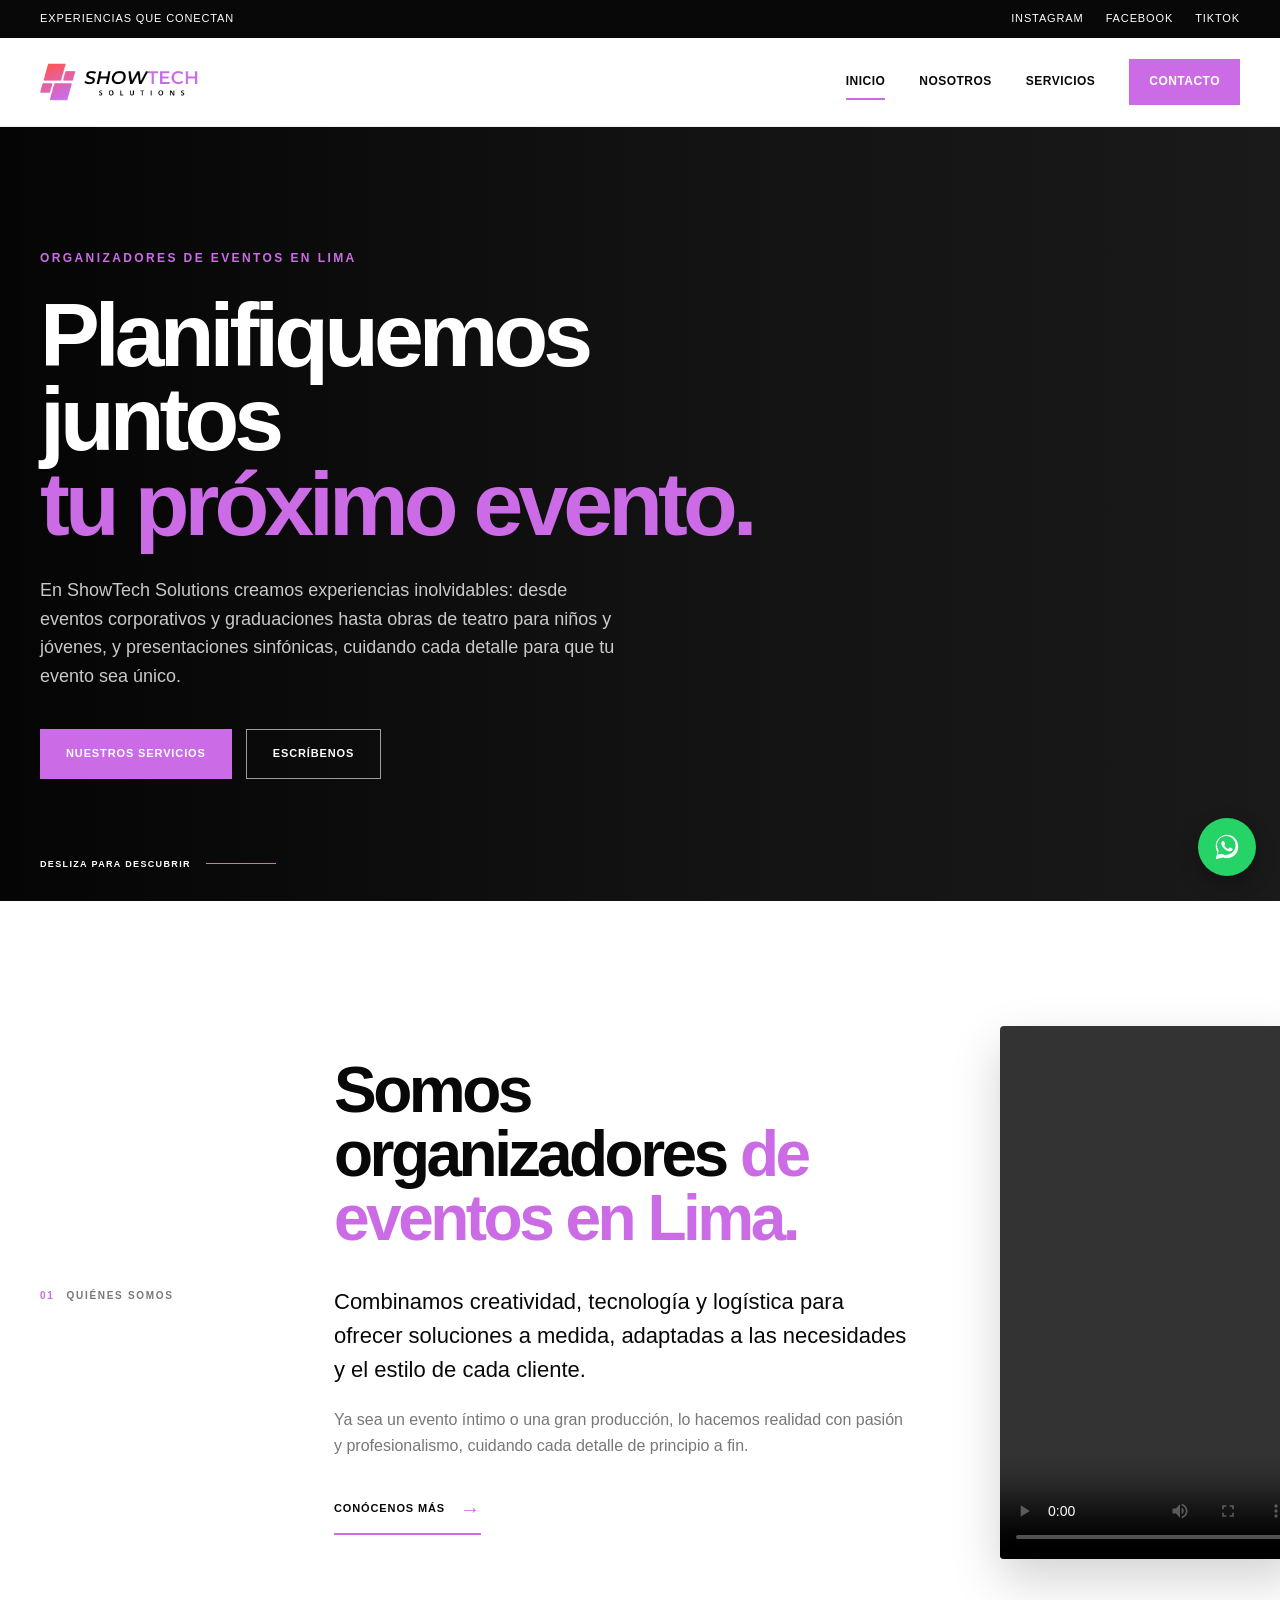
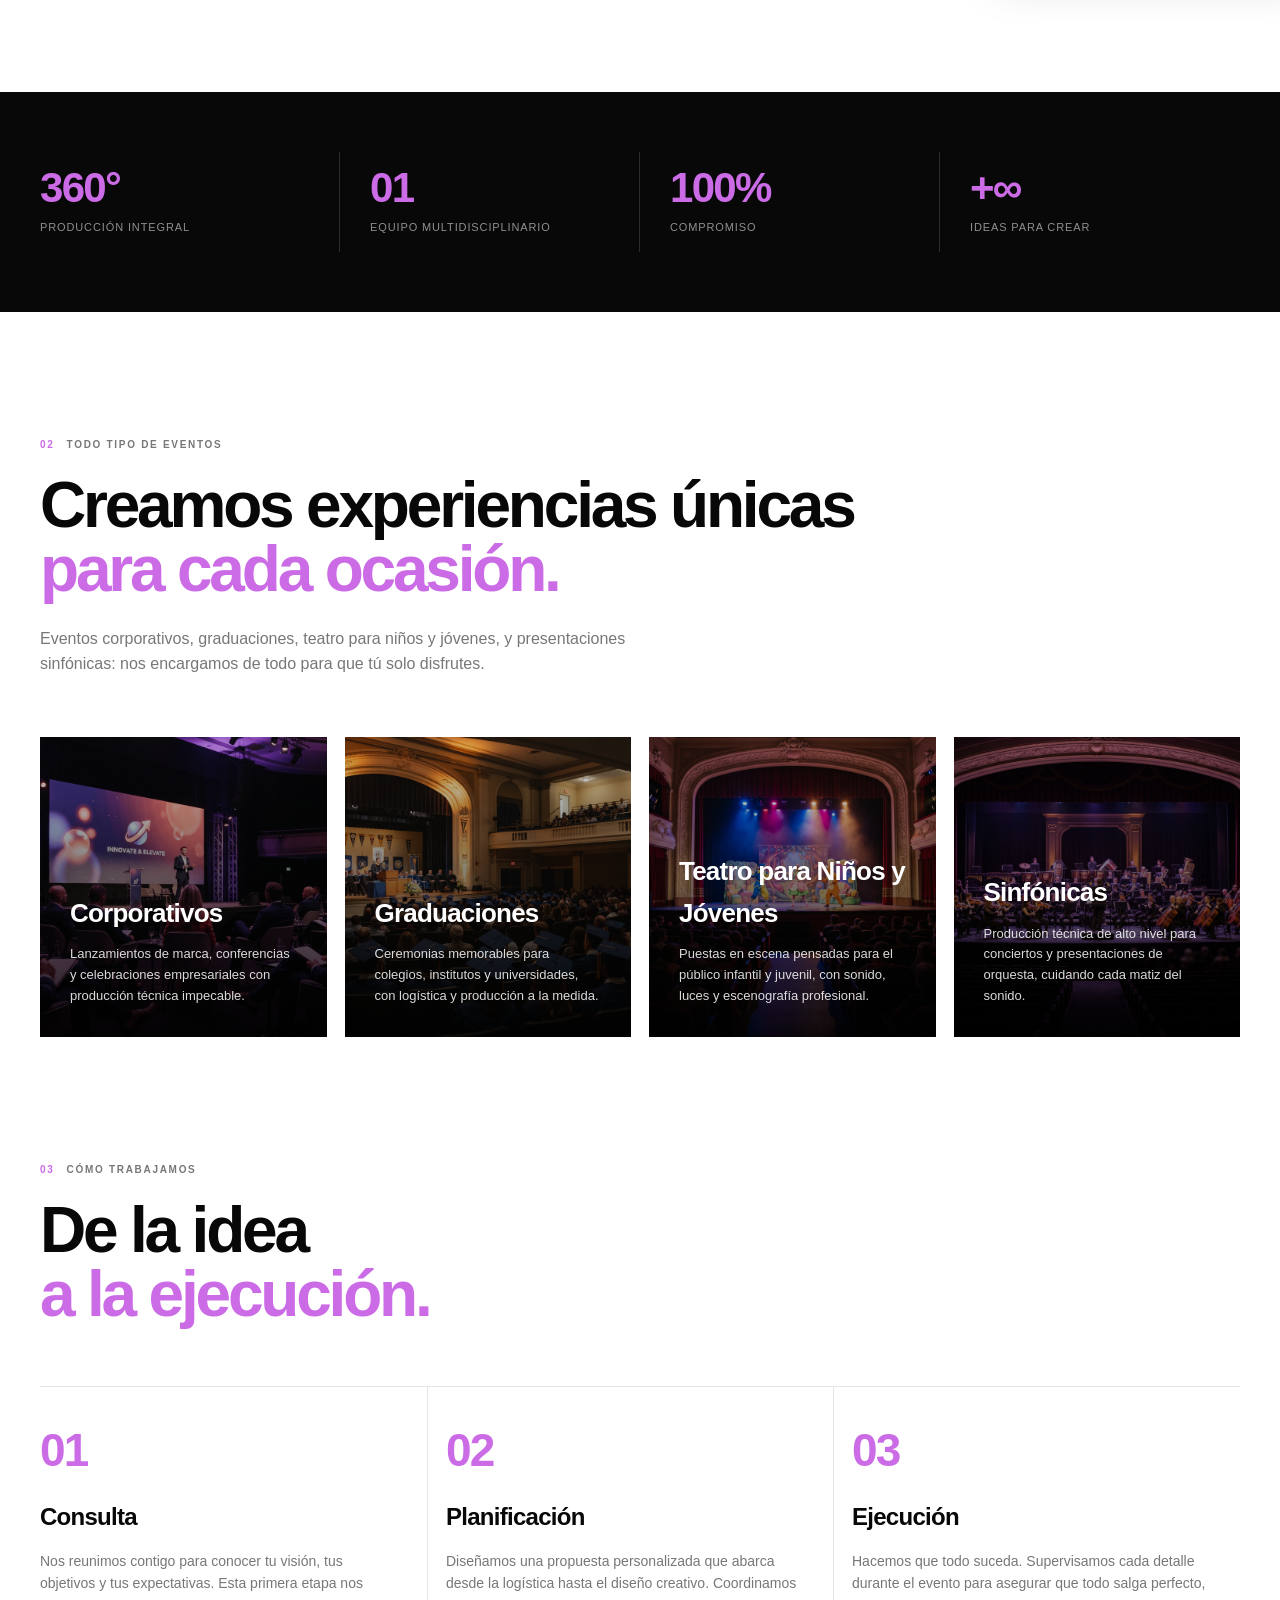
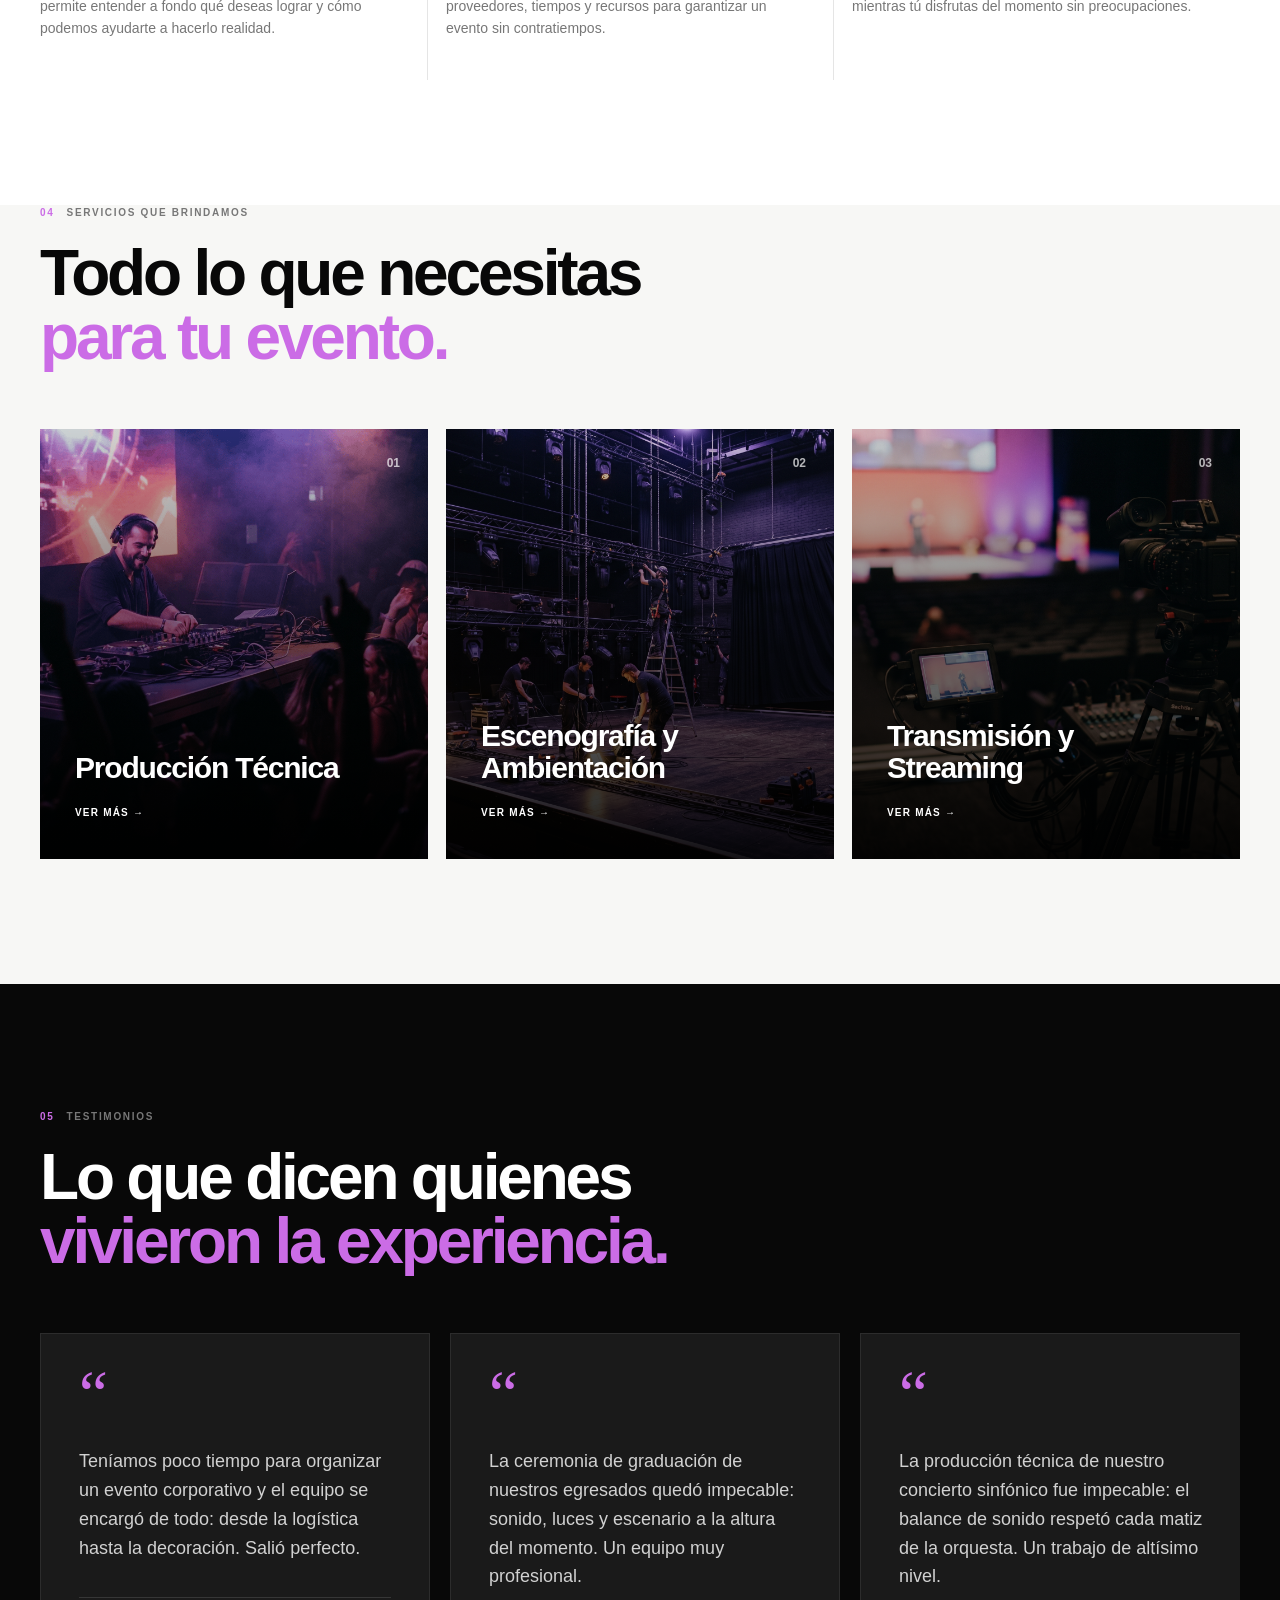
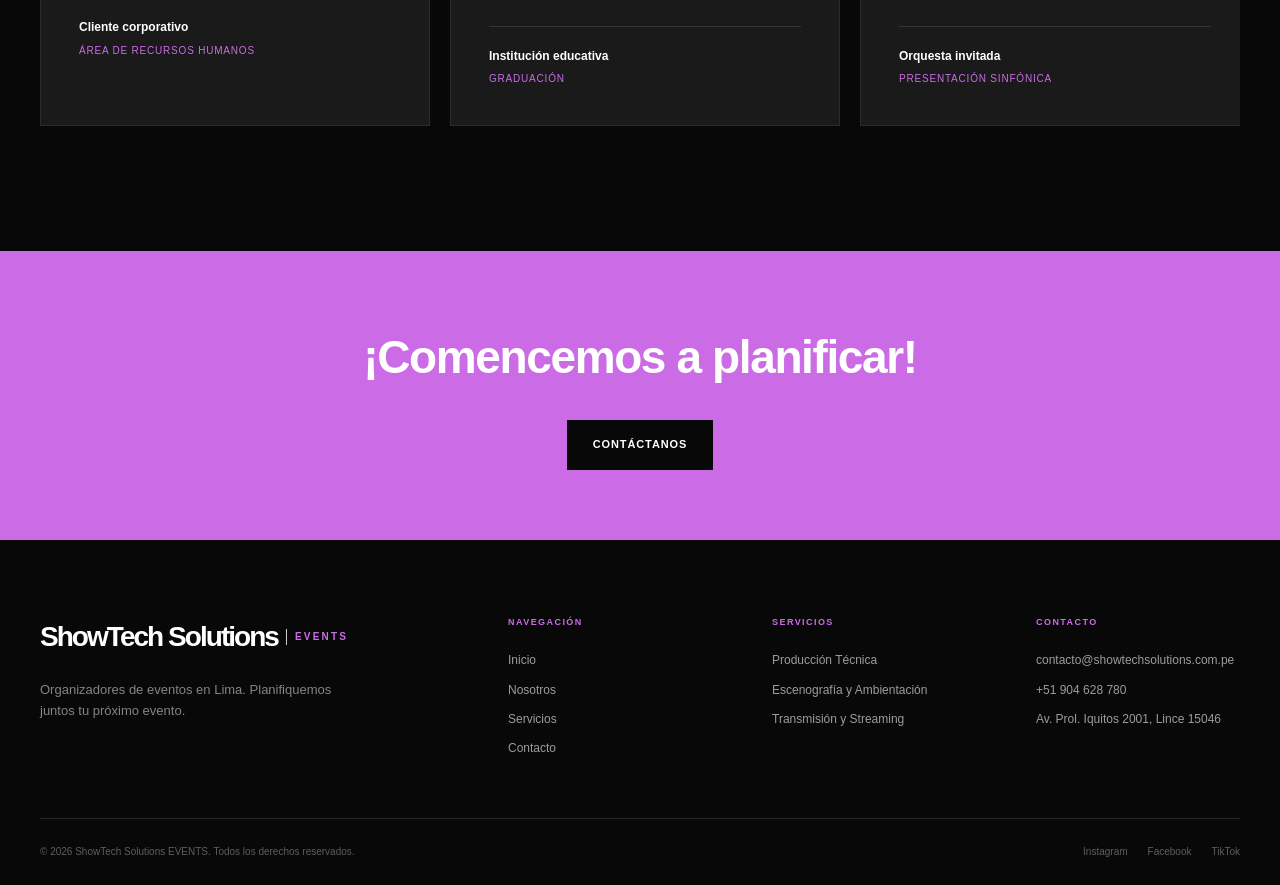
==== commit 3b20954c: "Cambio de imagenes y Contenido en las paginas" ====
--- a/index.html
+++ b/index.html
@@ -48,7 +48,7 @@
     <div class="hero-content">
         <div class="hero-label">ORGANIZADORES DE EVENTOS EN LIMA</div>
         <h1>Planifiquemos juntos <span>tu próximo evento.</span></h1>
-        <p>En ShowTech Solutions creamos experiencias inolvidables: desde eventos corporativos y lanzamientos de marca hasta bodas y celebraciones privadas, cuidando cada detalle para que tu evento sea único.</p>
+        <p>En ShowTech Solutions creamos experiencias inolvidables: desde eventos corporativos y graduaciones hasta obras de teatro para niños y jóvenes, y presentaciones sinfónicas, cuidando cada detalle para que tu evento sea único.</p>
         <div class="hero-buttons">
             <a href="servicios.html" class="button button-orange">Nuestros servicios</a>
             <a href="contacto.html" class="button button-outline">Escríbenos</a>
@@ -89,12 +89,13 @@
         <div class="section-heading">
             <div class="section-label"><span>02</span> TODO TIPO DE EVENTOS</div>
             <h2>Creamos experiencias únicas <strong>para cada ocasión.</strong></h2>
-            <p>Fiestas privadas, bodas memorables y eventos corporativos de alto nivel: nos encargamos de todo para que tú solo disfrutes.</p>
+            <p>Eventos corporativos, graduaciones, teatro para niños y jóvenes, y presentaciones sinfónicas: nos encargamos de todo para que tú solo disfrutes.</p>
         </div>
         <div class="event-types-grid">
-            <a href="servicios.html#fiestas-eventos" class="event-type-card" style="background-image:url('Media/DJ.png')"><div><h3>Fiestas</h3><p>Celebraciones privadas llenas de creatividad, buena música y una ambientación pensada para que cada invitado disfrute al máximo.</p></div></a>
-<a href="servicios.html#bodas-eventos" class="event-type-card" style="background-image:url('Media/Boda.png')"><div><h3>Bodas</h3><p>Bodas memorables donde cuidamos cada detalle, desde la decoración hasta la coordinación del día, para que solo te preocupes de disfrutar.</p></div></a>
-<a href="servicios.html#corporativo-eventos" class="event-type-card" style="background-image:url('Media/Presentacion.png')"><div><h3>Corporativo</h3><p>Eventos corporativos de alto nivel: lanzamientos de marca, aniversarios y celebraciones empresariales con producción impecable.</p></div></a>
+            <a href="servicios.html#corporativo-eventos" class="event-type-card" style="background-image:url('Media/Presentacion.png')"><div><h3>Corporativos</h3><p>Lanzamientos de marca, conferencias y celebraciones empresariales con producción técnica impecable.</p></div></a>
+<a href="servicios.html#graduaciones-eventos" class="event-type-card" style="background-image:url('Media/graduacion.png')"><div><h3>Graduaciones</h3><p>Ceremonias memorables para colegios, institutos y universidades, con logística y producción a la medida.</p></div></a>
+<a href="servicios.html#teatro-eventos" class="event-type-card" style="background-image:url('Media/teatro-infantil.png')"><div><h3>Teatro para Niños y Jóvenes</h3><p>Puestas en escena pensadas para el público infantil y juvenil, con sonido, luces y escenografía profesional.</p></div></a>
+<a href="servicios.html#sinfonicas-eventos" class="event-type-card" style="background-image:url('Media/sinfonica.png')"><div><h3>Sinfónicas</h3><p>Producción técnica de alto nivel para conciertos y presentaciones de orquesta, cuidando cada matiz del sonido.</p></div></a>
         </div>
     </div>
 </section>
@@ -120,31 +121,31 @@
             <h2>Todo lo que necesitas <strong>para tu evento.</strong></h2>
         </div>
         <div class="services-grid">
-            <article class="service-card service-card-1" style="background-image:url('Media/Preparaciones.png')">
+            <article class="service-card service-card-1" style="background-image:url('Media/DJs.png')">
                 <div class="service-overlay"></div>
                 <div class="service-number">01</div>
                 <div class="service-content">
-                    <h3>Catering y Decoración</h3>
-                    <p>Servicio de catering delicioso y creativo, acompañado de una decoración pensada hasta el último detalle.</p>
-                    <a href="servicios.html#catering">VER MÁS →</a>
+                    <h3>Producción Técnica</h3>
+                    <p>Sonido, iluminación y montaje de escenario con equipos profesionales para cada tipo de evento.</p>
+                    <a href="servicios.html#produccion-tecnica">VER MÁS →</a>
                 </div>
             </article>
-<article class="service-card service-card-2" style="background-image:url('Media/Entradas.png')">
+<article class="service-card service-card-2" style="background-image:url('Media/escenografia.png')">
                 <div class="service-overlay"></div>
                 <div class="service-number">02</div>
                 <div class="service-content">
-                    <h3>Flores Decorativas</h3>
-                    <p>Transformamos ambientes con arreglos florales únicos.</p>
-                    <a href="servicios.html#flores">VER MÁS →</a>
+                    <h3>Escenografía y Ambientación</h3>
+                    <p>Diseñamos espacios y escenarios que se adaptan a la identidad de cada evento.</p>
+                    <a href="servicios.html#escenografia">VER MÁS →</a>
                 </div>
             </article>
-<article class="service-card service-card-3" style="background-image:url('Media/DJs.png')">
+<article class="service-card service-card-3" style="background-image:url('Media/streaming.png')">
                 <div class="service-overlay"></div>
                 <div class="service-number">03</div>
                 <div class="service-content">
-                    <h3>Entretenimiento</h3>
-                    <p>Música en vivo, DJs, shows temáticos y más.</p>
-                    <a href="servicios.html#entretenimiento">VER MÁS →</a>
+                    <h3>Transmisión y Streaming</h3>
+                    <p>Cobertura audiovisual y transmisión en vivo para que tu evento llegue donde lo necesites.</p>
+                    <a href="servicios.html#streaming">VER MÁS →</a>
                 </div>
             </article>
         </div>
@@ -166,13 +167,13 @@
                 </article>
                 <article class="testimonial">
                     <div class="quote">“</div>
-                    <p>La organización de nuestra boda superó lo que imaginábamos. Cuidaron cada detalle y nos dejaron disfrutar del día sin preocupaciones.</p>
-                    <div class="testimonial-author"><strong>Cliente particular</strong><span>Boda</span></div>
-                </article>
-                <article class="testimonial">
-                    <div class="quote">“</div>
-                    <p>Una fiesta diferente, dinámica y muy bien organizada. Todo el equipo fue muy atento y profesional.</p>
-                    <div class="testimonial-author"><strong>Cliente particular</strong><span>Fiesta privada</span></div>
+                    <p>La ceremonia de graduación de nuestros egresados quedó impecable: sonido, luces y escenario a la altura del momento. Un equipo muy profesional.</p>
+                    <div class="testimonial-author"><strong>Institución educativa</strong><span>Graduación</span></div>
+                </article>
+                <article class="testimonial">
+                    <div class="quote">“</div>
+                    <p>La producción técnica de nuestro concierto sinfónico fue impecable: el balance de sonido respetó cada matiz de la orquesta. Un trabajo de altísimo nivel.</p>
+                    <div class="testimonial-author"><strong>Orquesta invitada</strong><span>Presentación sinfónica</span></div>
                 </article>
                 <article class="testimonial">
                     <div class="quote">“</div>
@@ -181,13 +182,13 @@
                 </article>
                 <article class="testimonial">
                     <div class="quote">“</div>
-                    <p>La organización de nuestra boda superó lo que imaginábamos. Cuidaron cada detalle y nos dejaron disfrutar del día sin preocupaciones.</p>
-                    <div class="testimonial-author"><strong>Cliente particular</strong><span>Boda</span></div>
-                </article>
-                <article class="testimonial">
-                    <div class="quote">“</div>
-                    <p>Una fiesta diferente, dinámica y muy bien organizada. Todo el equipo fue muy atento y profesional.</p>
-                    <div class="testimonial-author"><strong>Cliente particular</strong><span>Fiesta privada</span></div>
+                    <p>La ceremonia de graduación de nuestros egresados quedó impecable: sonido, luces y escenario a la altura del momento. Un equipo muy profesional.</p>
+                    <div class="testimonial-author"><strong>Institución educativa</strong><span>Graduación</span></div>
+                </article>
+                <article class="testimonial">
+                    <div class="quote">“</div>
+                    <p>La producción técnica de nuestro concierto sinfónico fue impecable: el balance de sonido respetó cada matiz de la orquesta. Un trabajo de altísimo nivel.</p>
+                    <div class="testimonial-author"><strong>Orquesta invitada</strong><span>Presentación sinfónica</span></div>
                 </article>
             </div>
         </div>
@@ -223,9 +224,9 @@
             </div>
             <div class="footer-column">
                 <h4>SERVICIOS</h4>
-                <a href="servicios.html">Catering y Decoración</a>
-                <a href="servicios.html">Flores Decorativas</a>
-                <a href="servicios.html">Entretenimiento</a>
+                <a href="servicios.html#produccion-tecnica">Producción Técnica</a>
+                <a href="servicios.html#escenografia">Escenografía y Ambientación</a>
+                <a href="servicios.html#streaming">Transmisión y Streaming</a>
             </div>
             <div class="footer-column">
                 <h4>CONTACTO</h4>
--- a/assets/styles.css
+++ b/assets/styles.css
@@ -356,9 +356,9 @@
     background-position: center;
     background-color: #333;
 }
-.service-card-1 { background-image: url("Media/Preparaciones.png"); }
-.service-card-2 { background-image: url("Media/Entradas.png"); }
-.service-card-3 { background-image: url("Media/DJs.png"); }
+.service-card-1 { background-image: url("Media/DJs.png"); }
+.service-card-2 { background-image: url("Media/escenografia.png"); }
+.service-card-3 { background-image: url("Media/streaming.png"); }
 .service-overlay {
     position: absolute;
     inset: 0;
@@ -752,7 +752,7 @@
 /* =========================================================
    TIPOS DE EVENTO (Fiestas / Bodas / Corporativo)
 ========================================================= */
-.event-types-grid { display: grid; grid-template-columns: repeat(3,1fr); gap: 18px; }
+.event-types-grid { display: grid; grid-template-columns: repeat(4,1fr); gap: 18px; }
 .event-type-card {
     position: relative;
     min-height: 300px;
@@ -770,6 +770,9 @@
 .event-type-card h3 { position: relative; z-index: 2; font-size: 26px; letter-spacing: -.03em; }
 .event-type-card p { position: relative; z-index: 2; margin-top: 10px; font-size: 13px; color: rgba(255,255,255,.85); }
 
+@media (max-width: 900px) {
+    .event-types-grid { grid-template-columns: repeat(2,1fr); }
+}
 @media (max-width: 760px) {
     .steps-grid { grid-template-columns: 1fr; }
     .step-item { border-right: 0; border-bottom: 1px solid var(--border); padding: 30px 0; }
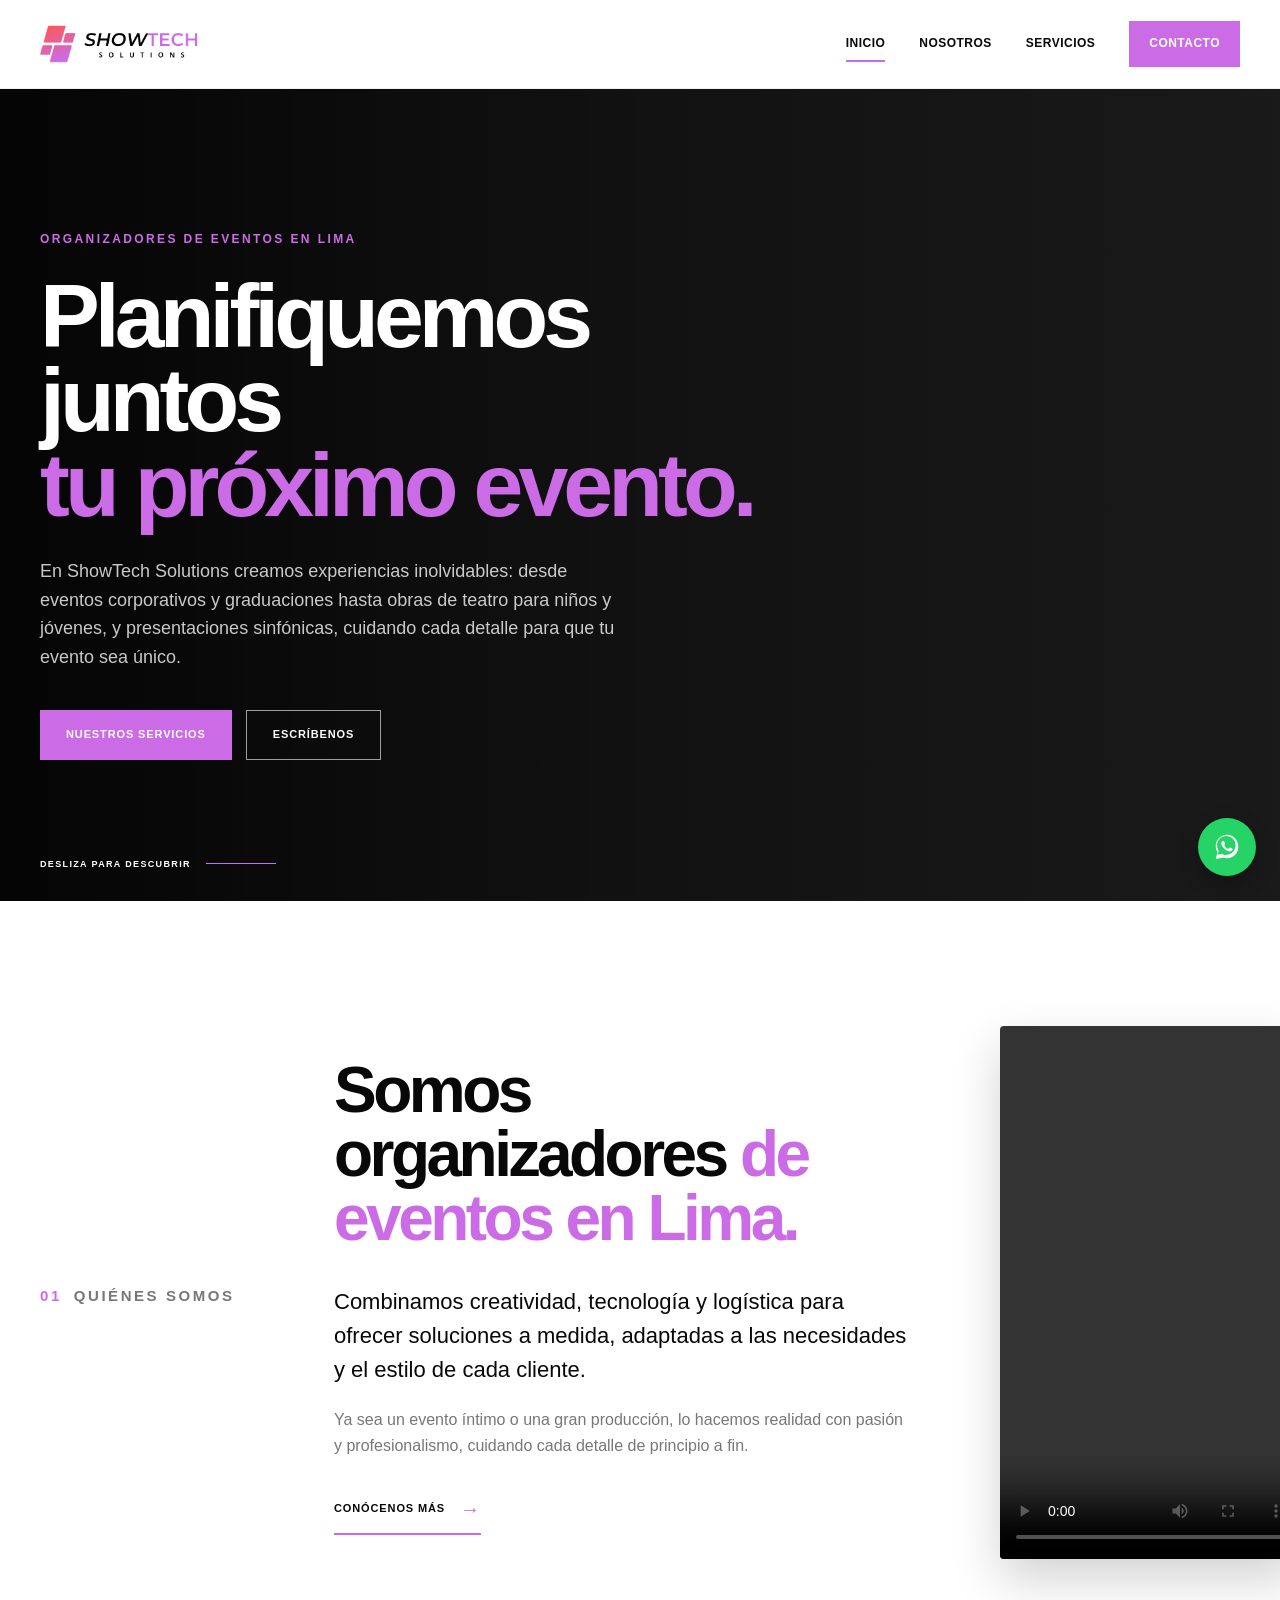
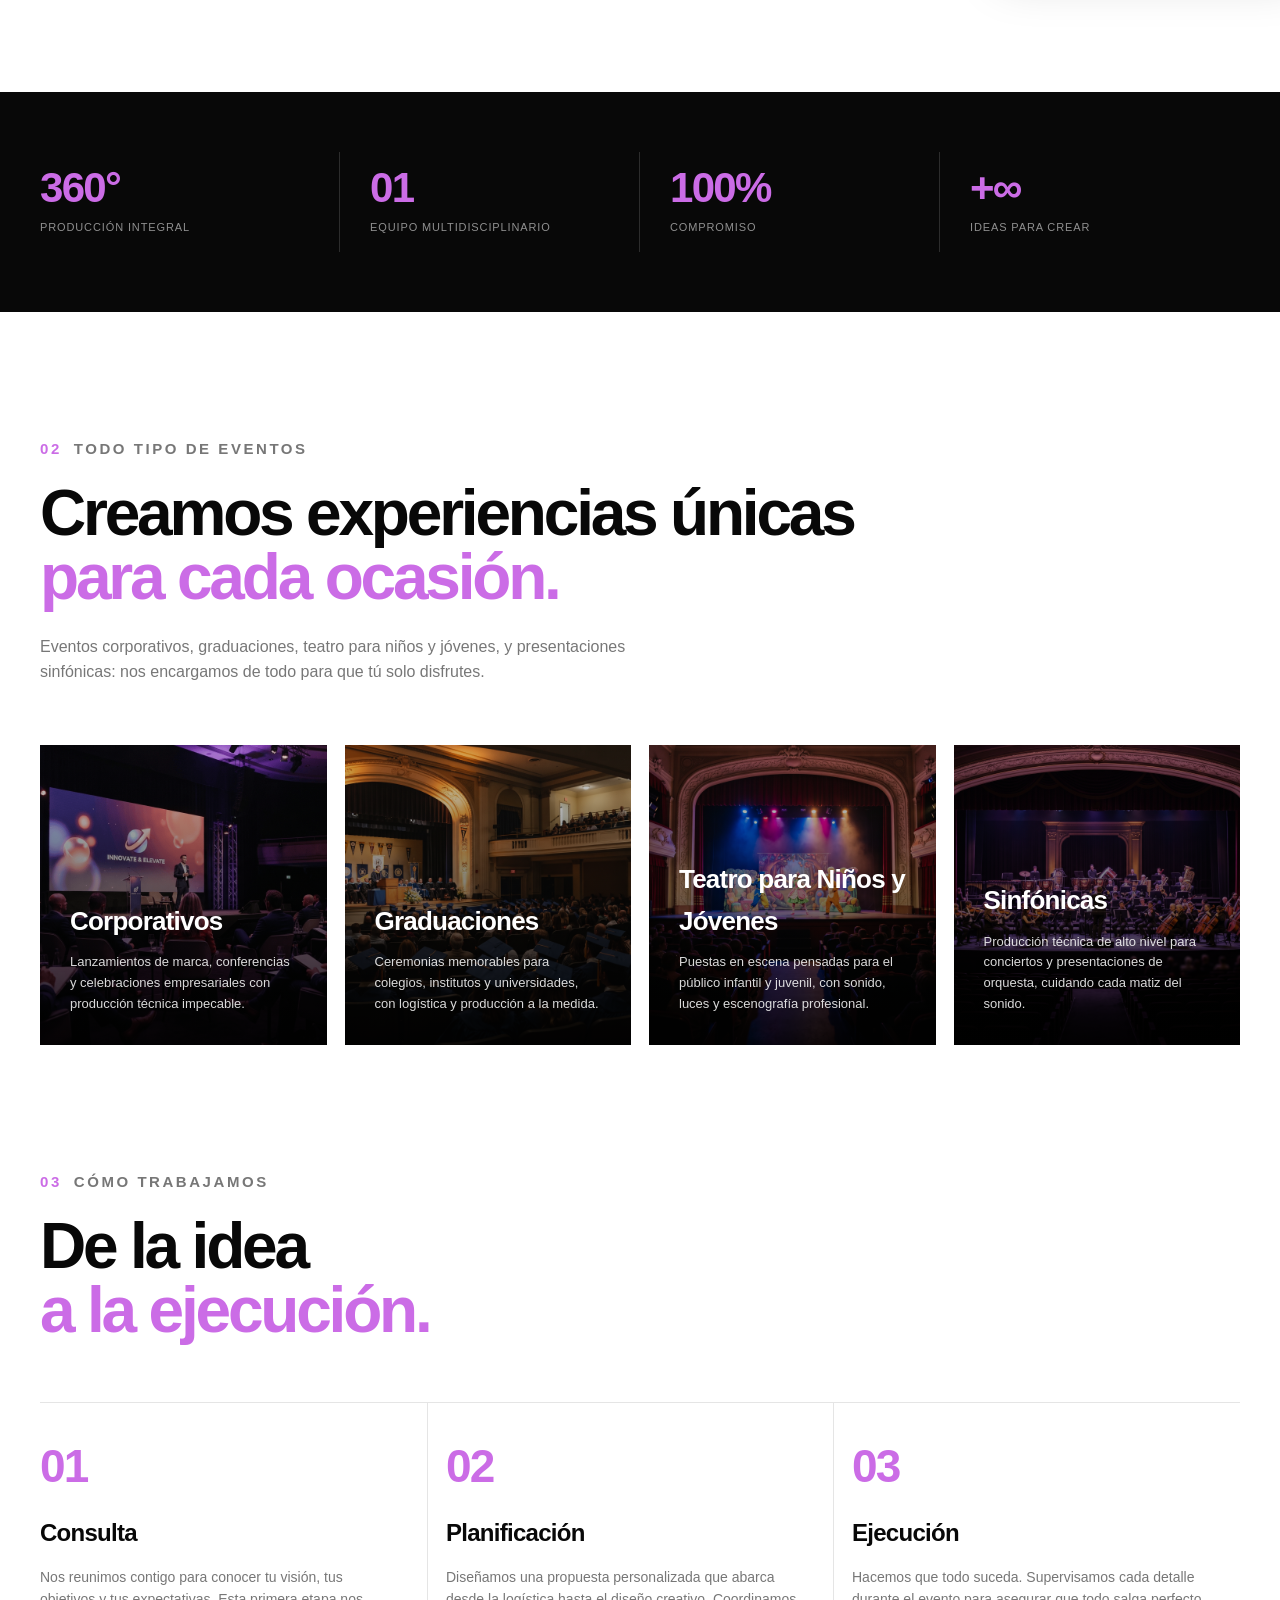
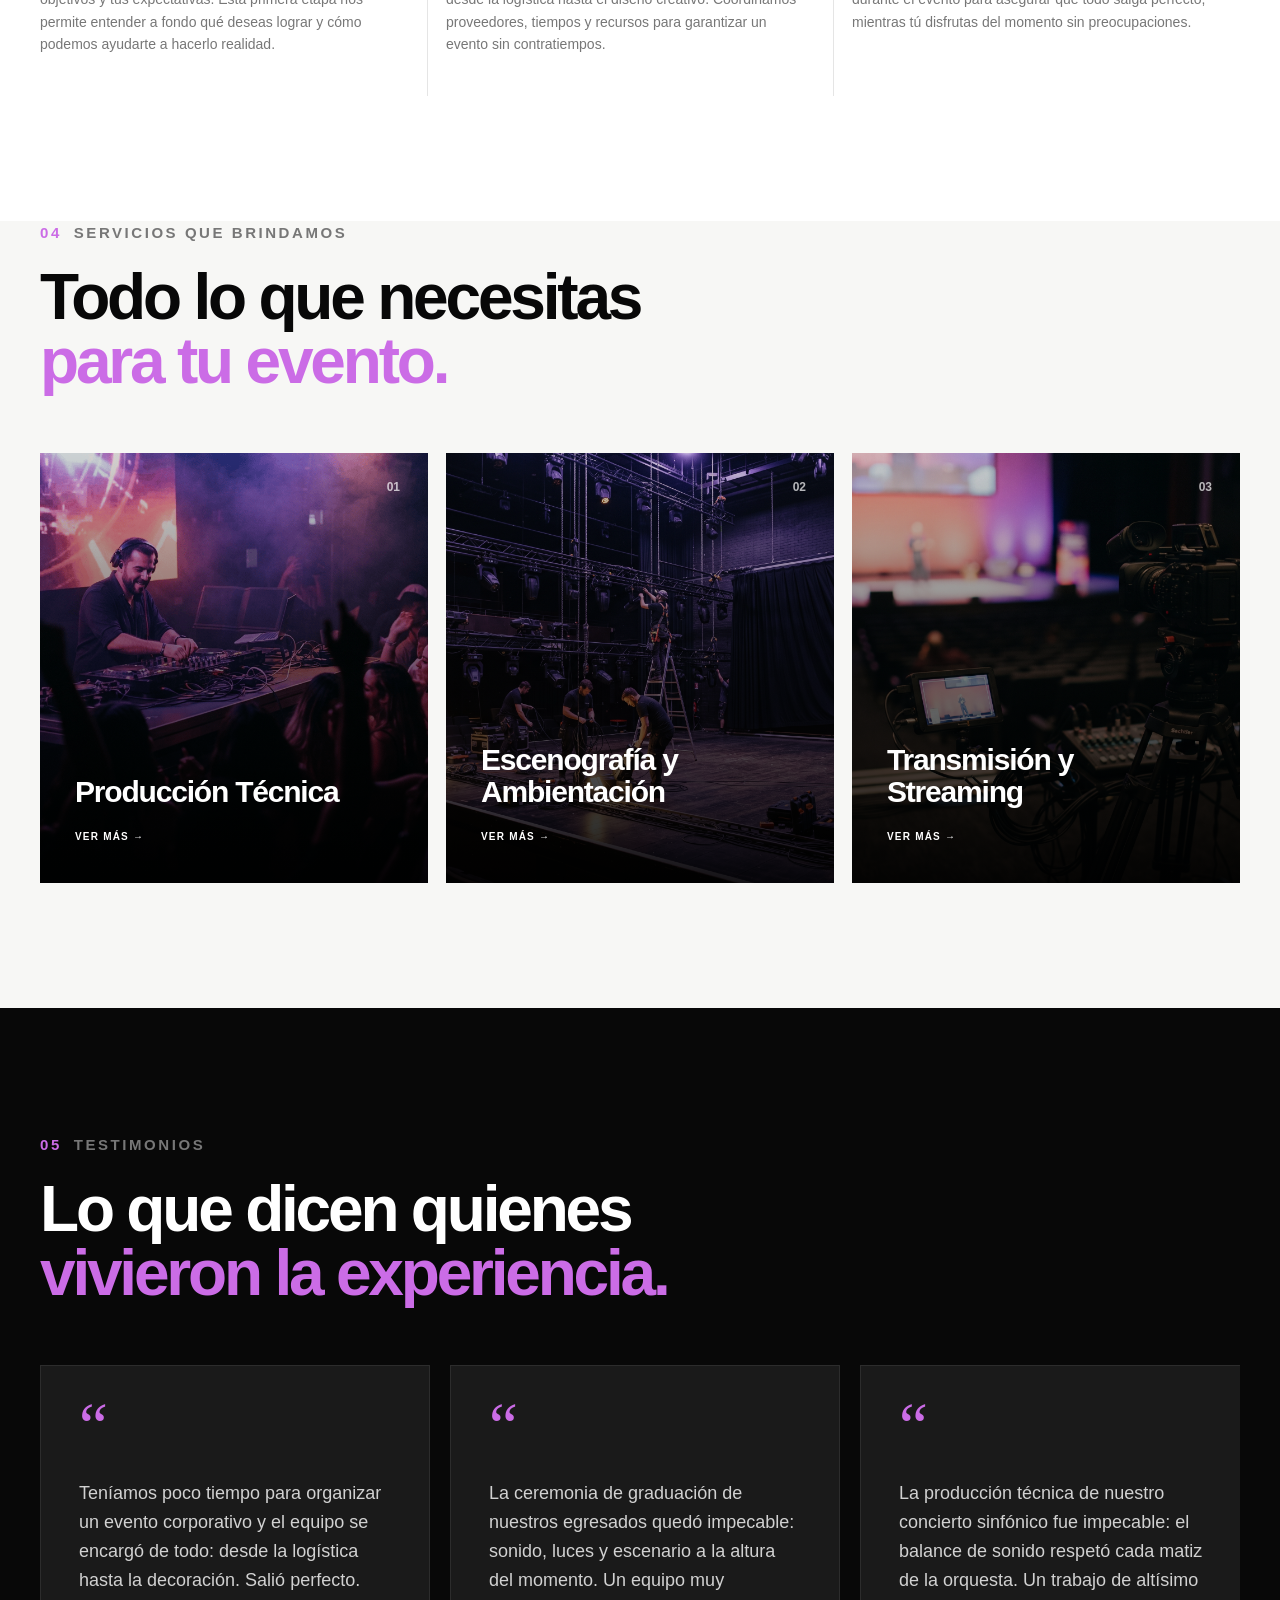
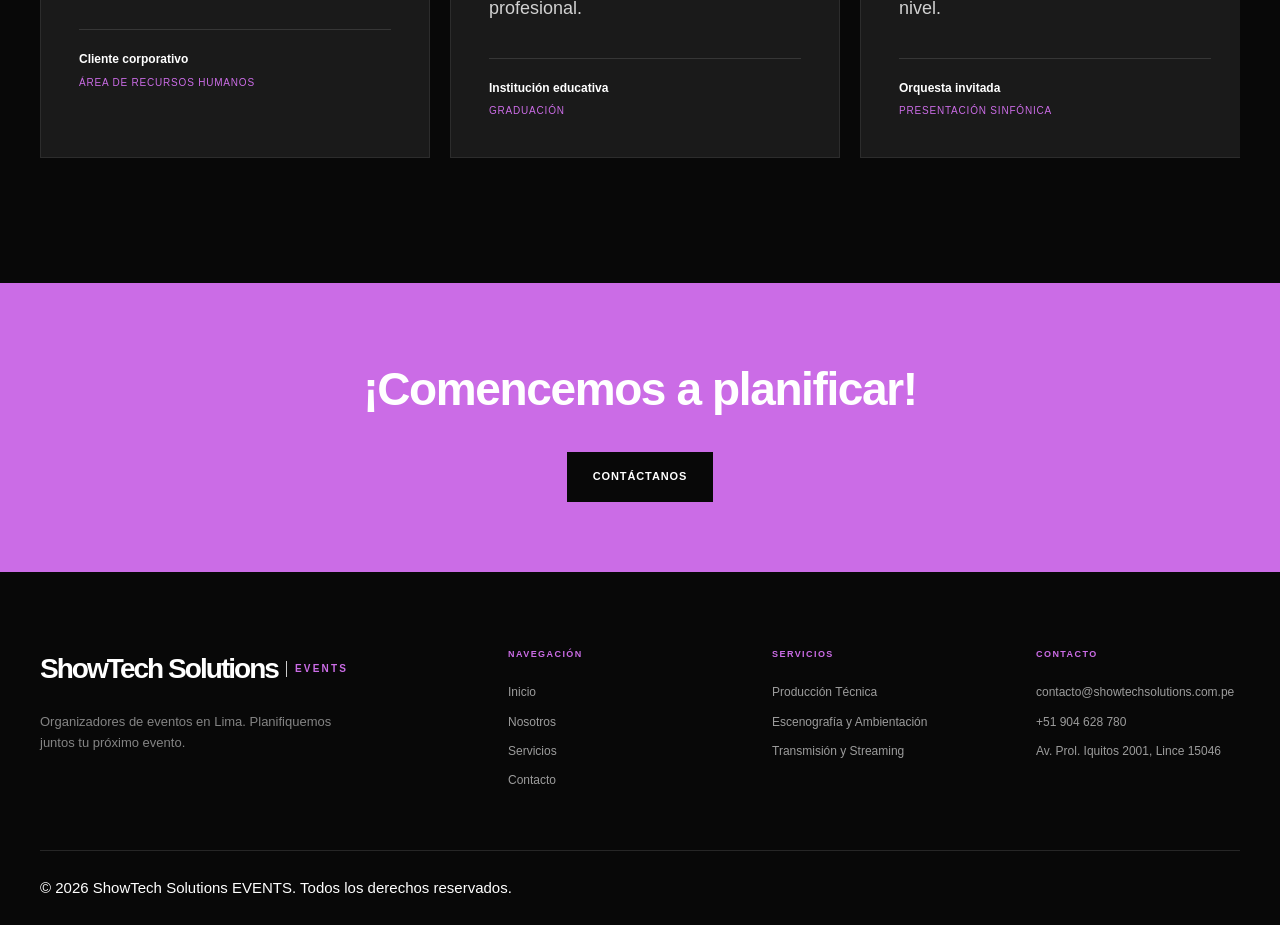
==== commit eb4b30a4: "Actualización de HTML y CSS" ====
--- a/index.html
+++ b/index.html
@@ -10,18 +10,6 @@
 </head>
 <body>
 
-
-<!-- TOPBAR -->
-<div class="topbar">
-    <div class="topbar-container">
-        <div>Experiencias que conectan</div>
-        <div class="topbar-right">
-            <a href="#">Instagram</a>
-            <a href="#">Facebook</a>
-            <a href="#">TikTok</a>
-        </div>
-    </div>
-</div>
 
 <!-- HEADER -->
 <header class="header">
@@ -237,11 +225,6 @@
         </div>
         <div class="footer-bottom">
             <span>© 2026 ShowTech Solutions EVENTS. Todos los derechos reservados.</span>
-            <div>
-                <a href="#">Instagram</a>
-                <a href="#">Facebook</a>
-                <a href="#">TikTok</a>
-            </div>
         </div>
     </div>
 </footer>
--- a/assets/styles.css
+++ b/assets/styles.css
@@ -177,7 +177,7 @@
    HERO
 ========================================================= */
 .hero {
-    min-height: calc(100vh - 126px);
+    min-height: calc(100vh - 88px);
     position: relative;
     display: flex;
     align-items: center;
@@ -269,7 +269,7 @@
    SECCIONES
 ========================================================= */
 .section { padding: 125px 0; }
-.section-label { display: flex; align-items: center; gap: 12px; color: var(--gray); font-size: 10px; font-weight: 800; letter-spacing: .17em; }
+.section-label { display: flex; align-items: center; gap: 12px; color: var(--gray); font-size: 15px; font-weight: 800; letter-spacing: .17em; }
 .section-label span { color: var(--orange); }
 .section-heading { max-width: 850px; margin-bottom: 60px; }
 .section-heading h2, .why-header h2, .clients-header h2 {
@@ -594,7 +594,7 @@
 .footer-column h4 { margin-bottom: 12px; color: var(--orange); font-size: 9px; letter-spacing: .16em; }
 .footer-column a, .footer-column span { color: rgba(255,255,255,.6); font-size: 12px; transition: .25s ease; }
 .footer-column a:hover { color: white; }
-.footer-bottom { display: flex; justify-content: space-between; gap: 20px; padding-top: 25px; color: rgba(255,255,255,.35); font-size: 10px; }
+.footer-bottom { display: flex; justify-content: space-between; gap: 20px; padding-top: 25px; color: rgb(255, 255, 255); font-size: 15px; }
 .footer-bottom div { display: flex; gap: 20px; }
 .footer-bottom a:hover { color: white; }
 
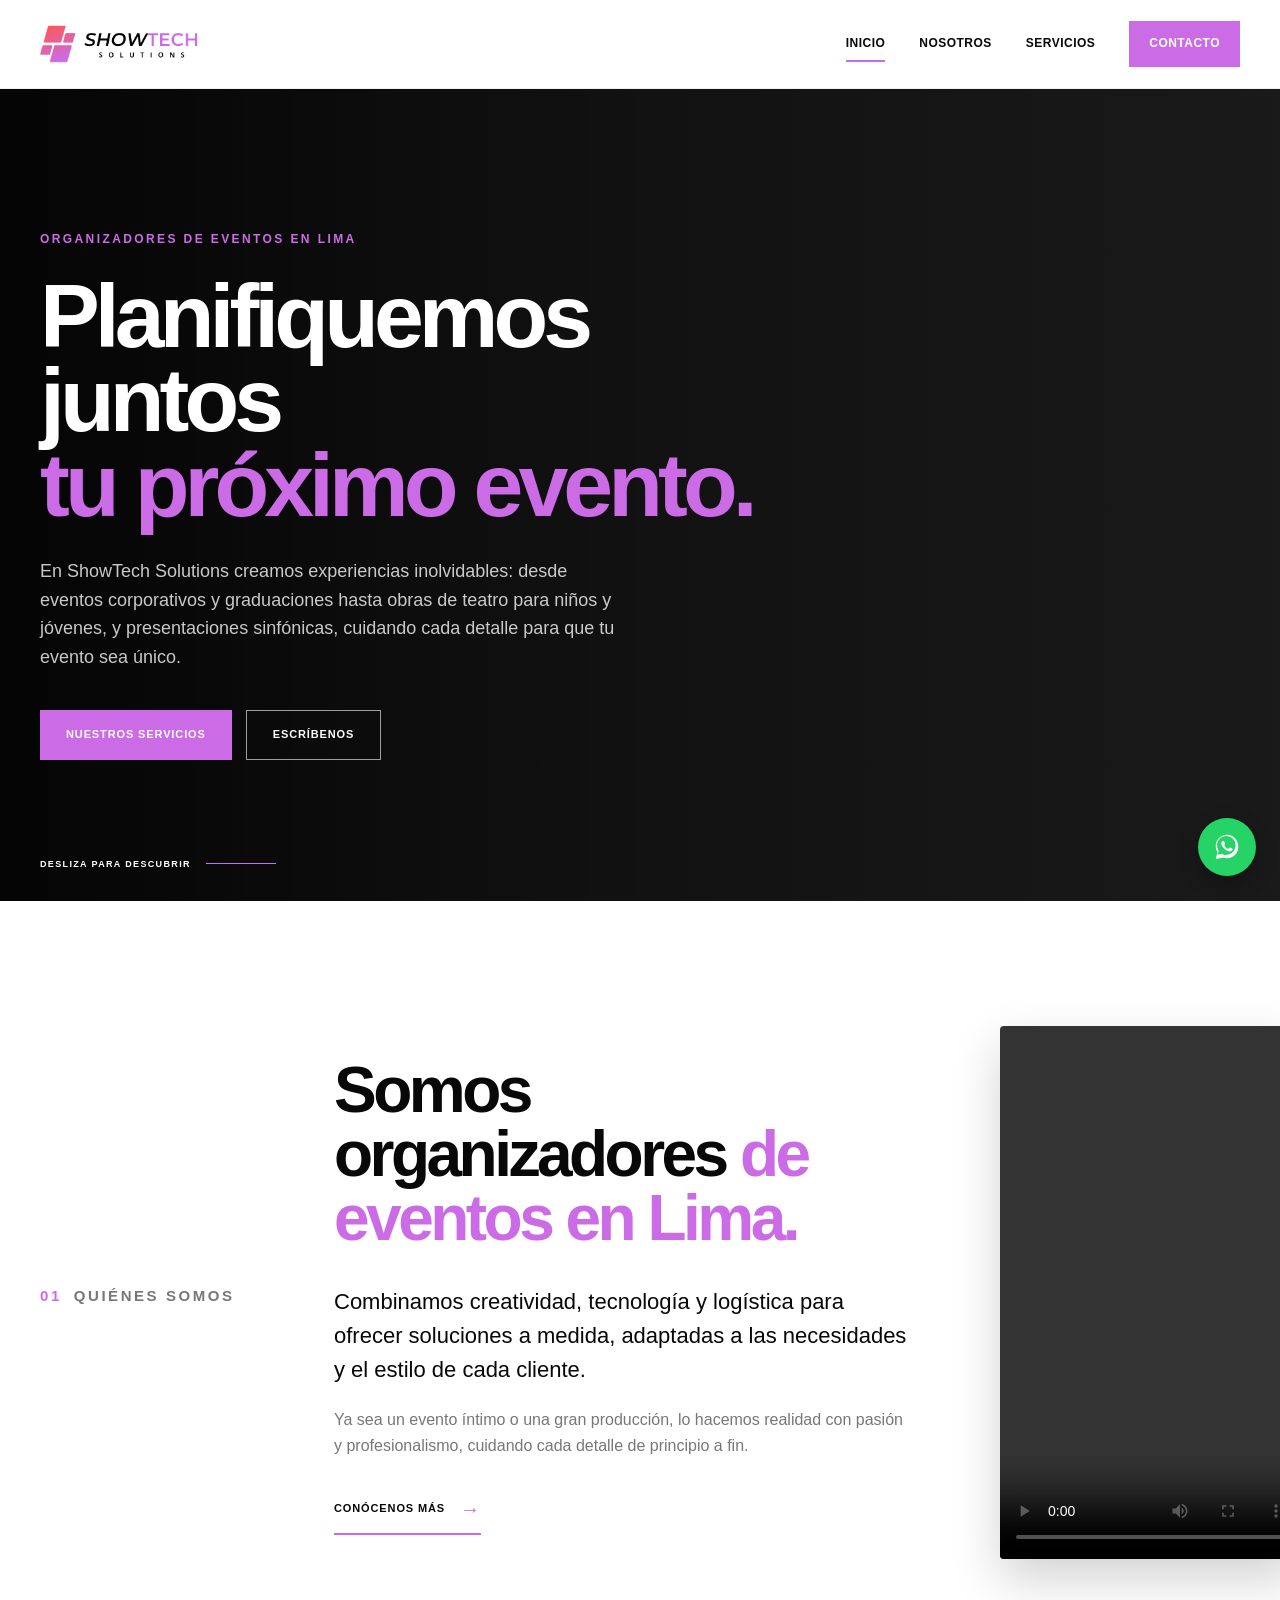
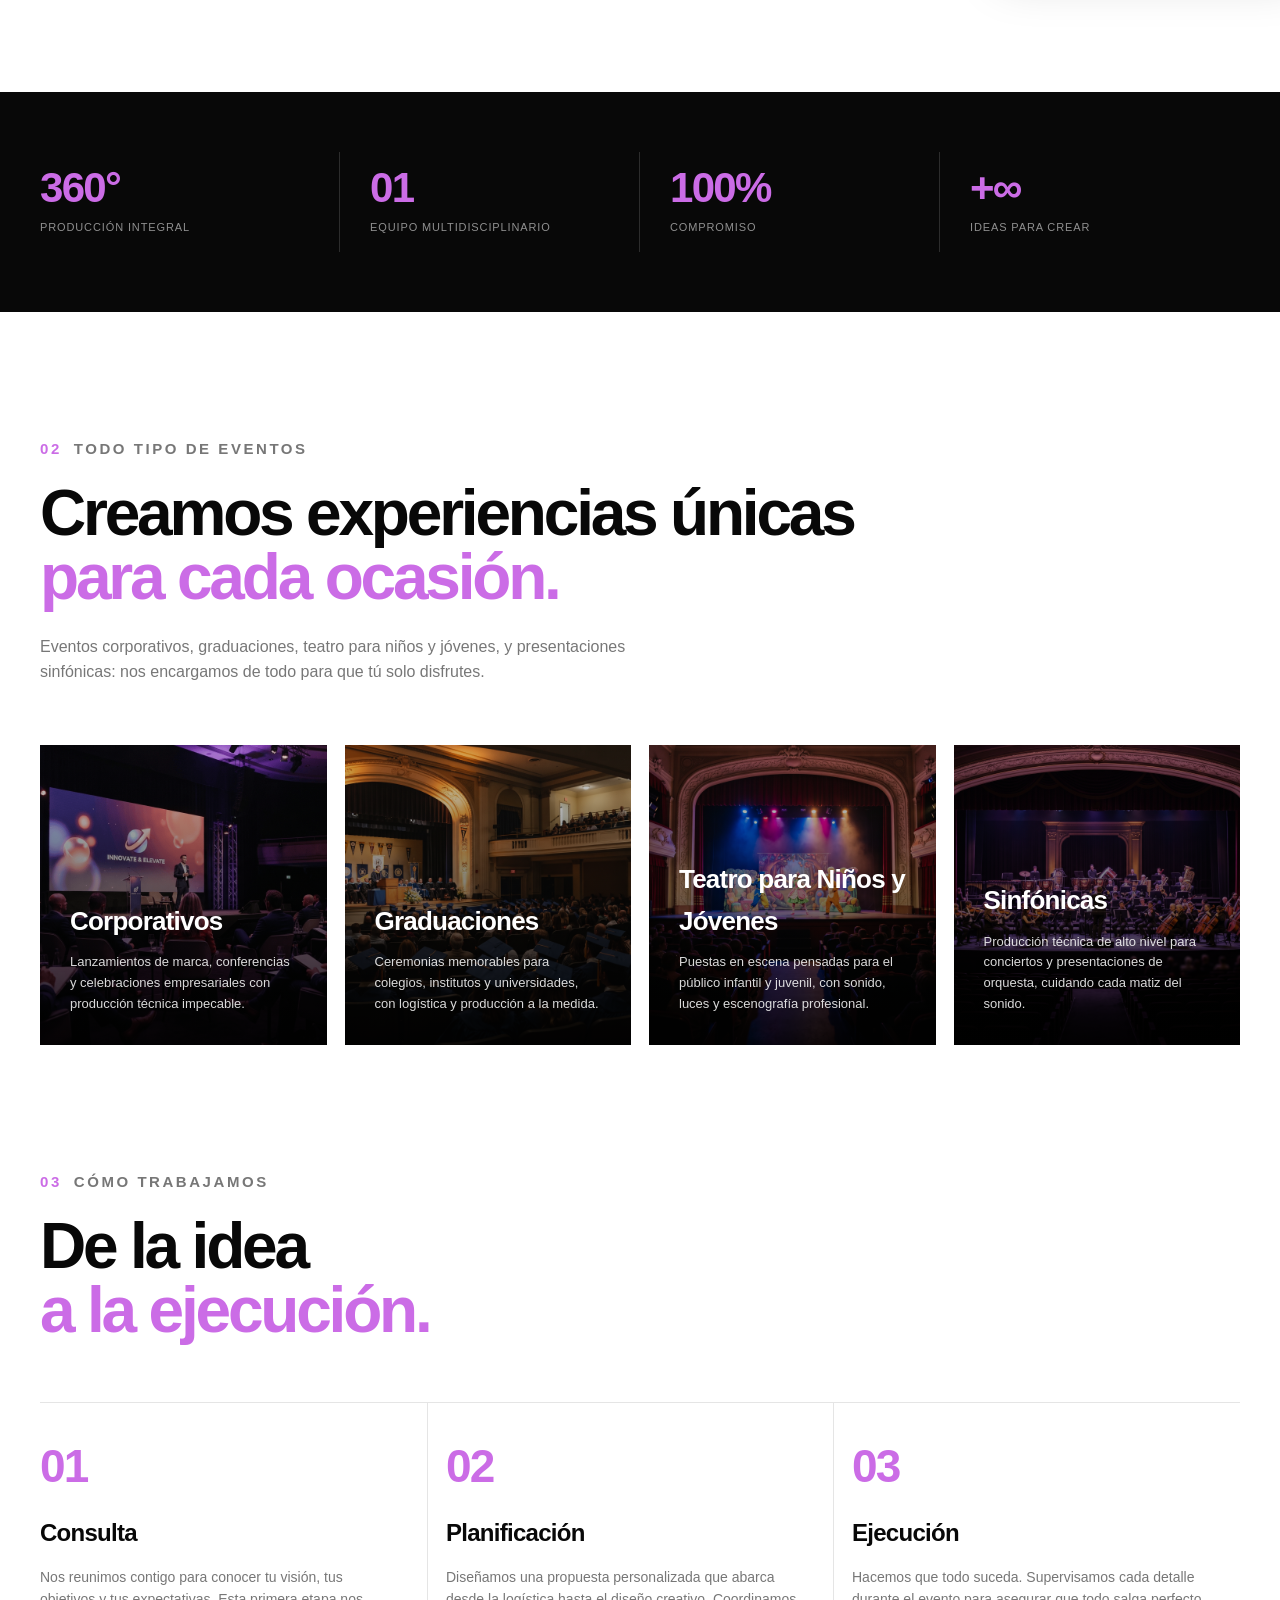
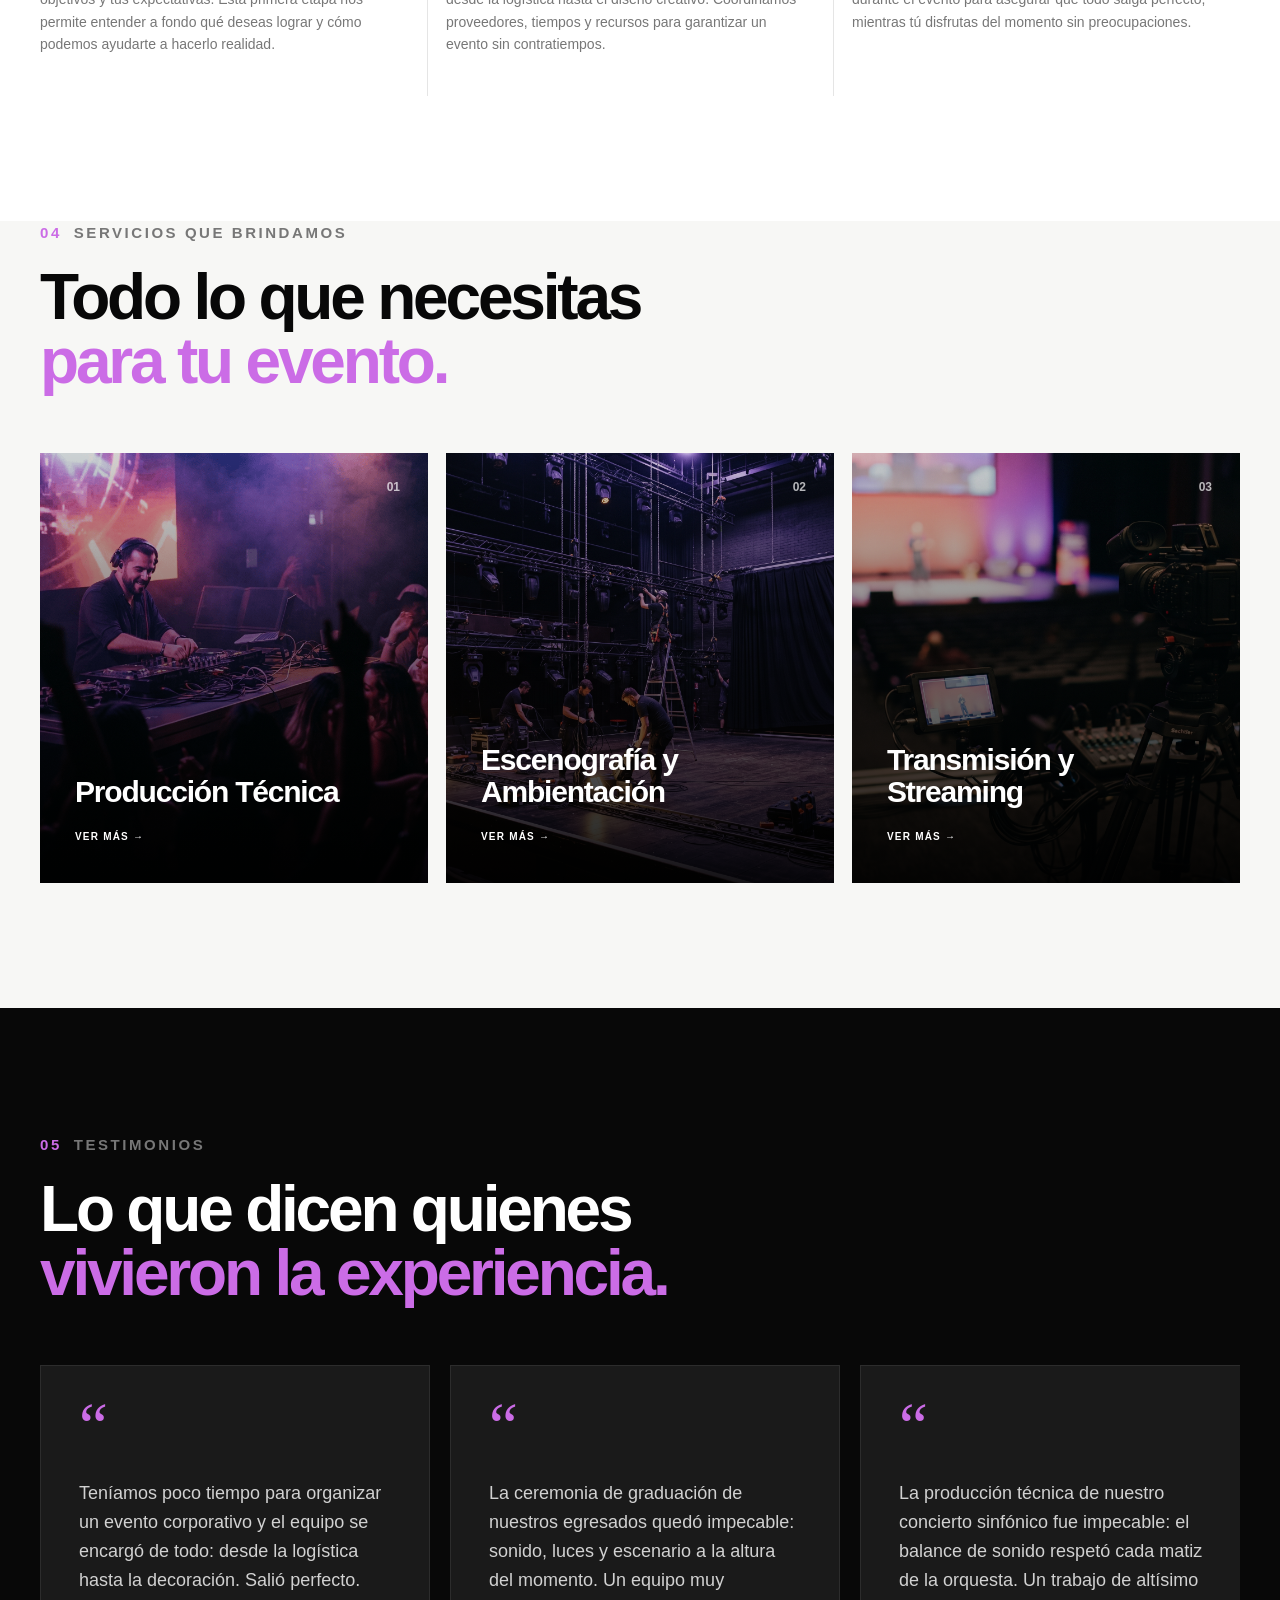
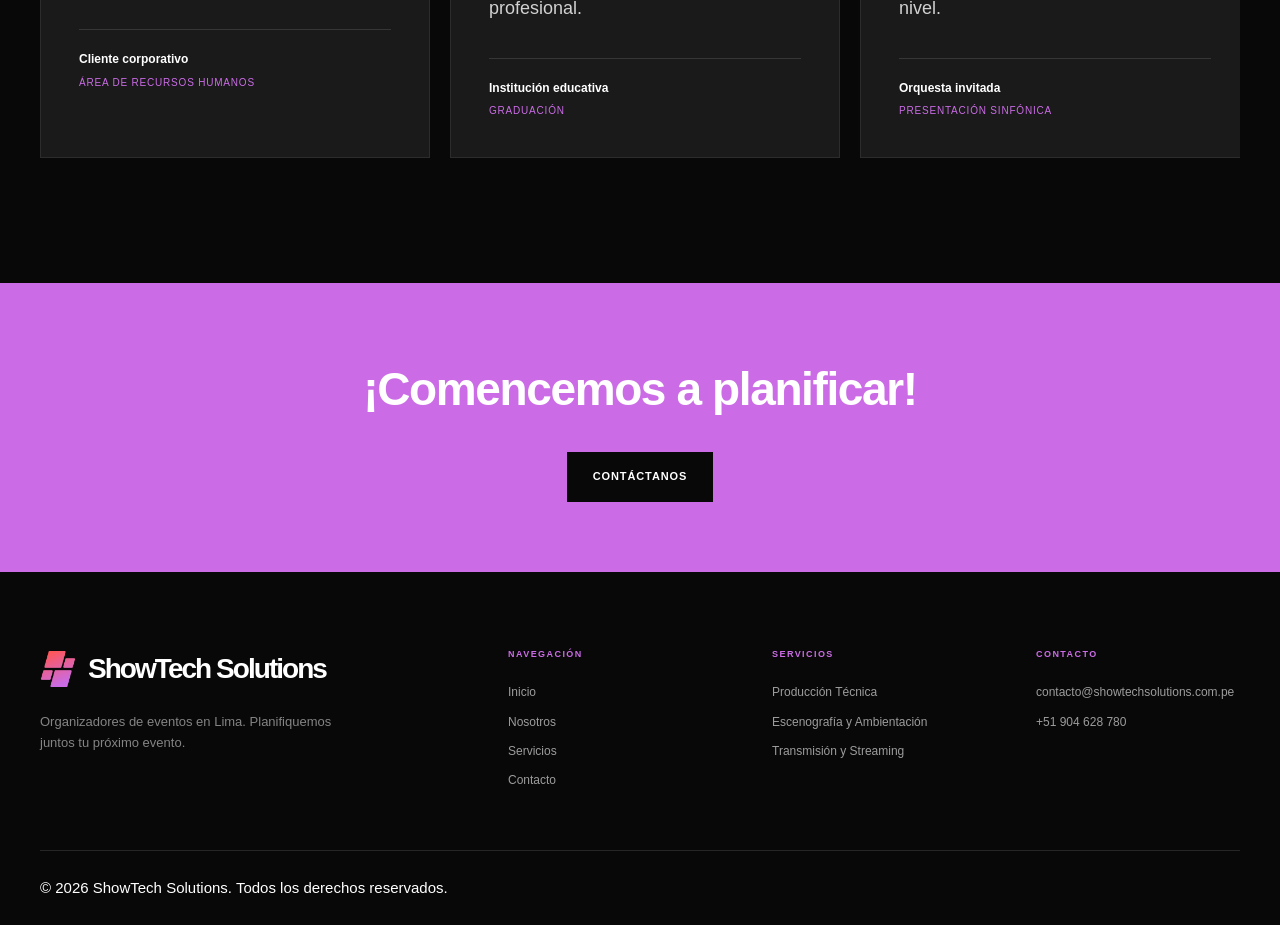
==== commit 0297ddc2: "Actualización" ====
--- a/index.html
+++ b/index.html
@@ -198,8 +198,8 @@
         <div class="footer-main">
             <div class="footer-brand">
                 <a href="index.html" class="logo footer-logo">
+                    <img src="Media/cropped-Logo-ShowTech-1-1.png" alt="" class="footer-logo-icon" width="36" height="36">
                     <span class="logo-main">ShowTech Solutions</span>
-                    <span class="logo-sub">EVENTS</span>
                 </a>
                 <p>Organizadores de eventos en Lima. Planifiquemos juntos tu próximo evento.</p>
             </div>
@@ -220,11 +220,10 @@
                 <h4>CONTACTO</h4>
                 <a href="mailto:contacto@showtechsolutions.com.pe">contacto@showtechsolutions.com.pe</a>
                 <a href="https://api.whatsapp.com/send/?phone=51904628780&text&type=phone_number&app_absent=0" target="_blank" rel="noopener">+51 904 628 780</a>
-                <span>Av. Prol. Iquitos 2001, Lince 15046</span>
             </div>
         </div>
         <div class="footer-bottom">
-            <span>© 2026 ShowTech Solutions EVENTS. Todos los derechos reservados.</span>
+            <span>© 2026 ShowTech Solutions. Todos los derechos reservados.</span>
         </div>
     </div>
 </footer>
--- a/assets/styles.css
+++ b/assets/styles.css
@@ -589,6 +589,8 @@
 .footer { padding: 75px 0 25px; background: var(--black); color: white; }
 .footer-main { display: grid; grid-template-columns: 2fr 1fr 1fr 1fr; gap: 60px; padding-bottom: 60px; border-bottom: 1px solid rgba(255,255,255,.12); }
 .footer-logo { color: white; }
+.footer-logo { gap: 12px; }
+.footer-logo-icon { width: 36px; height: 36px; flex-shrink: 0; object-fit: contain; }
 .footer-brand p { max-width: 320px; margin-top: 20px; color: rgba(255,255,255,.5); font-size: 13px; }
 .footer-column { display: flex; flex-direction: column; gap: 10px; }
 .footer-column h4 { margin-bottom: 12px; color: var(--orange); font-size: 9px; letter-spacing: .16em; }
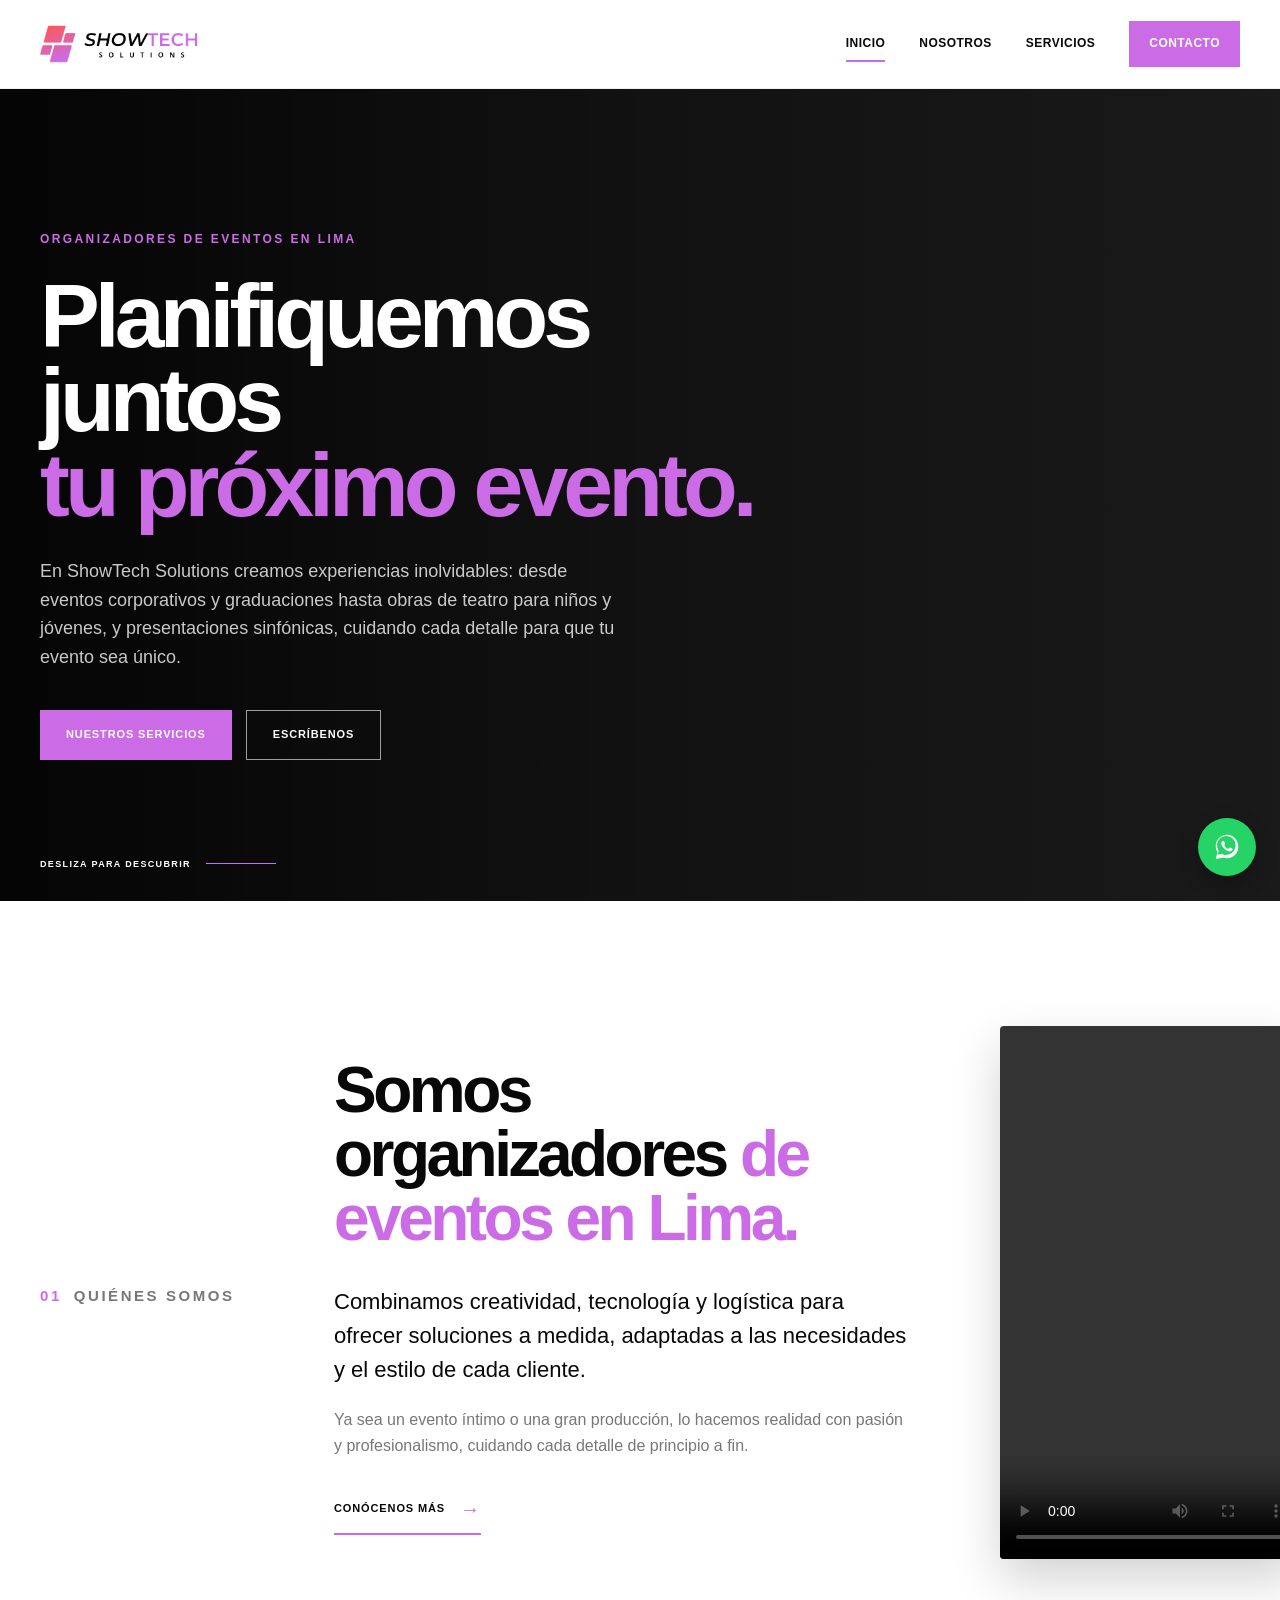
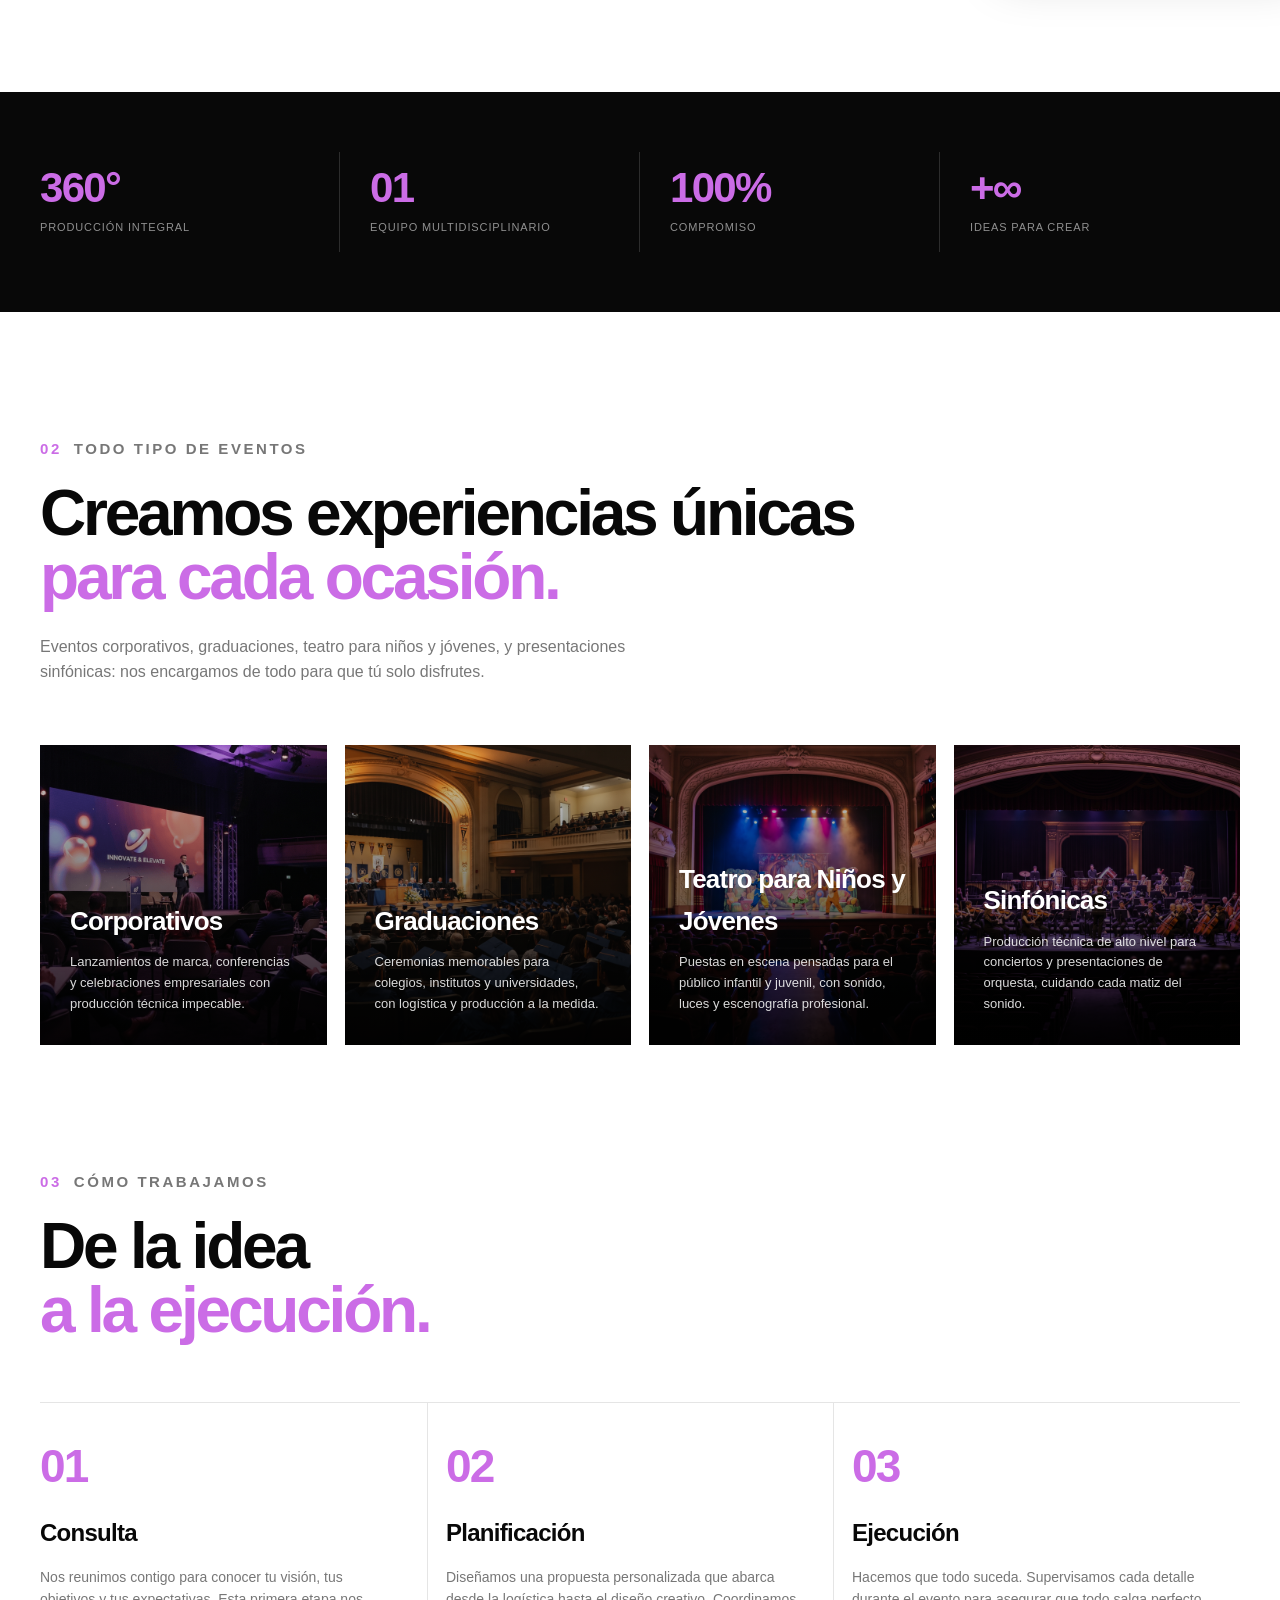
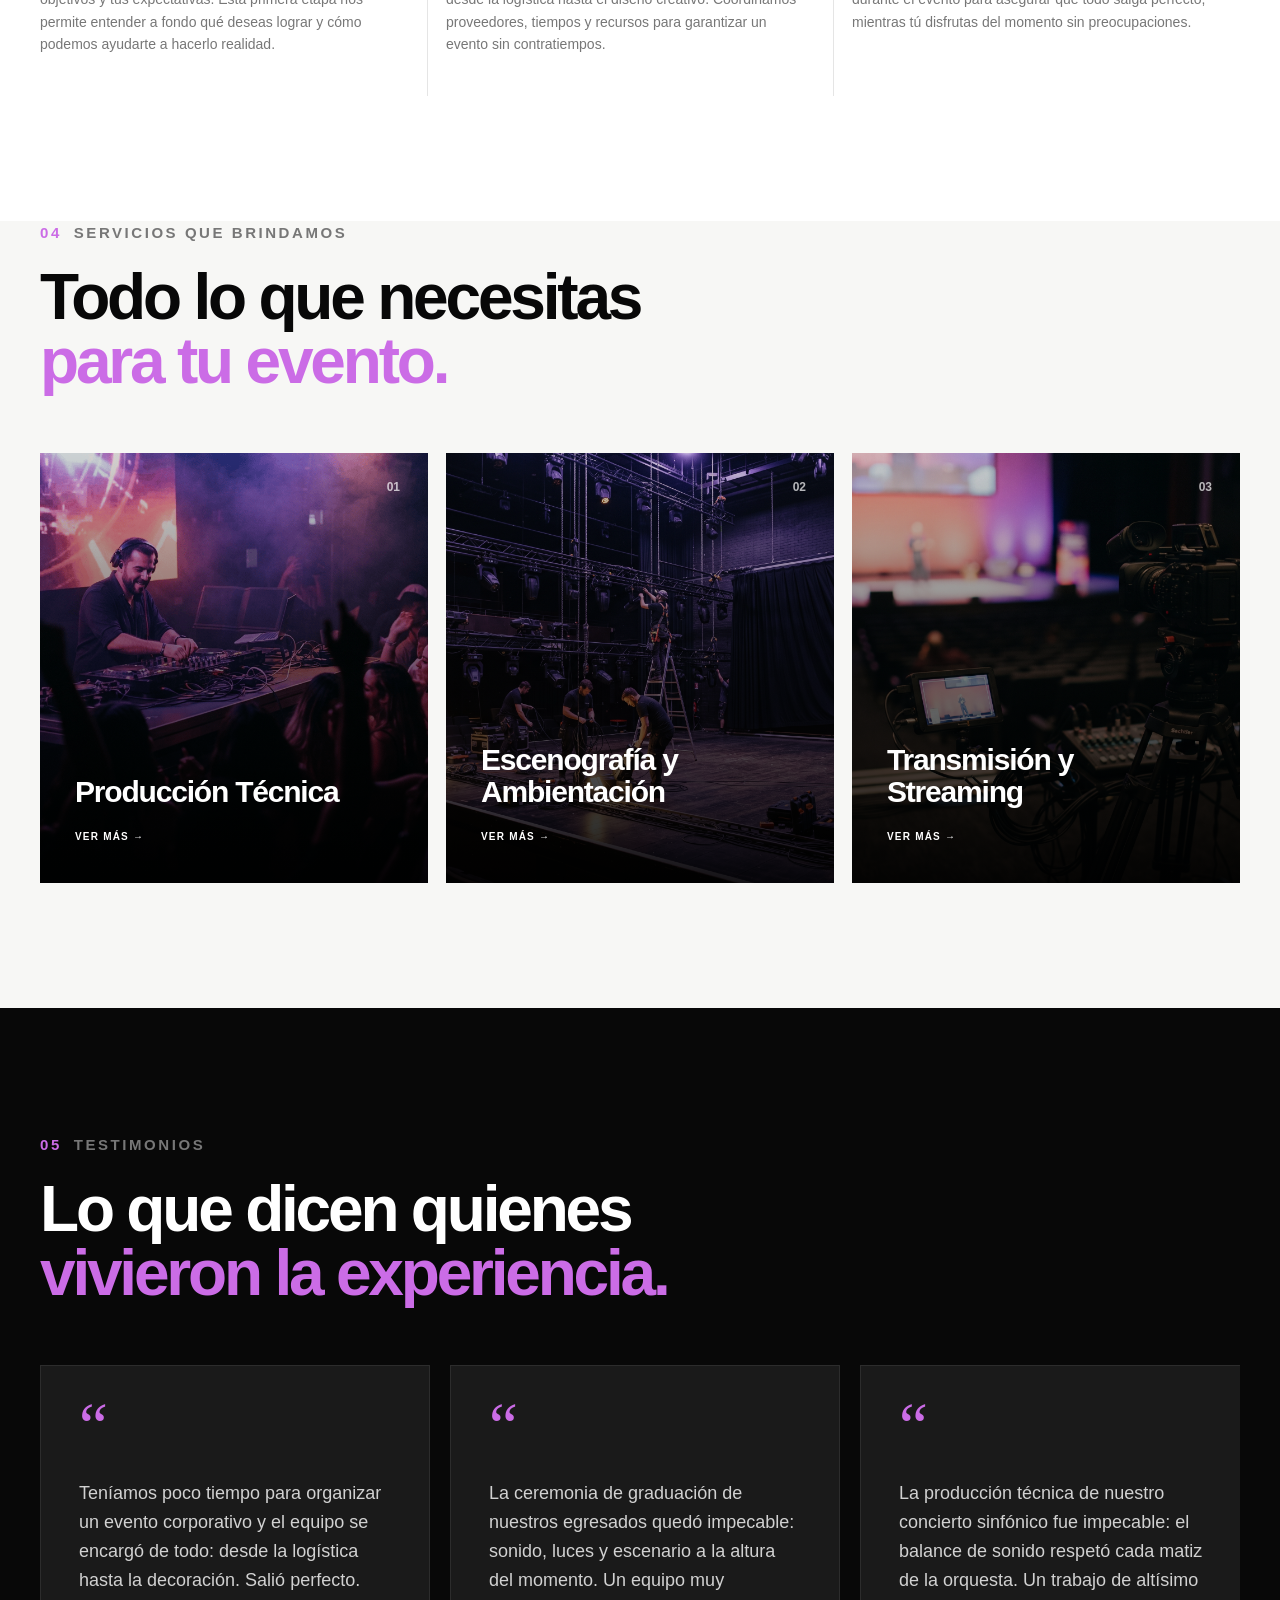
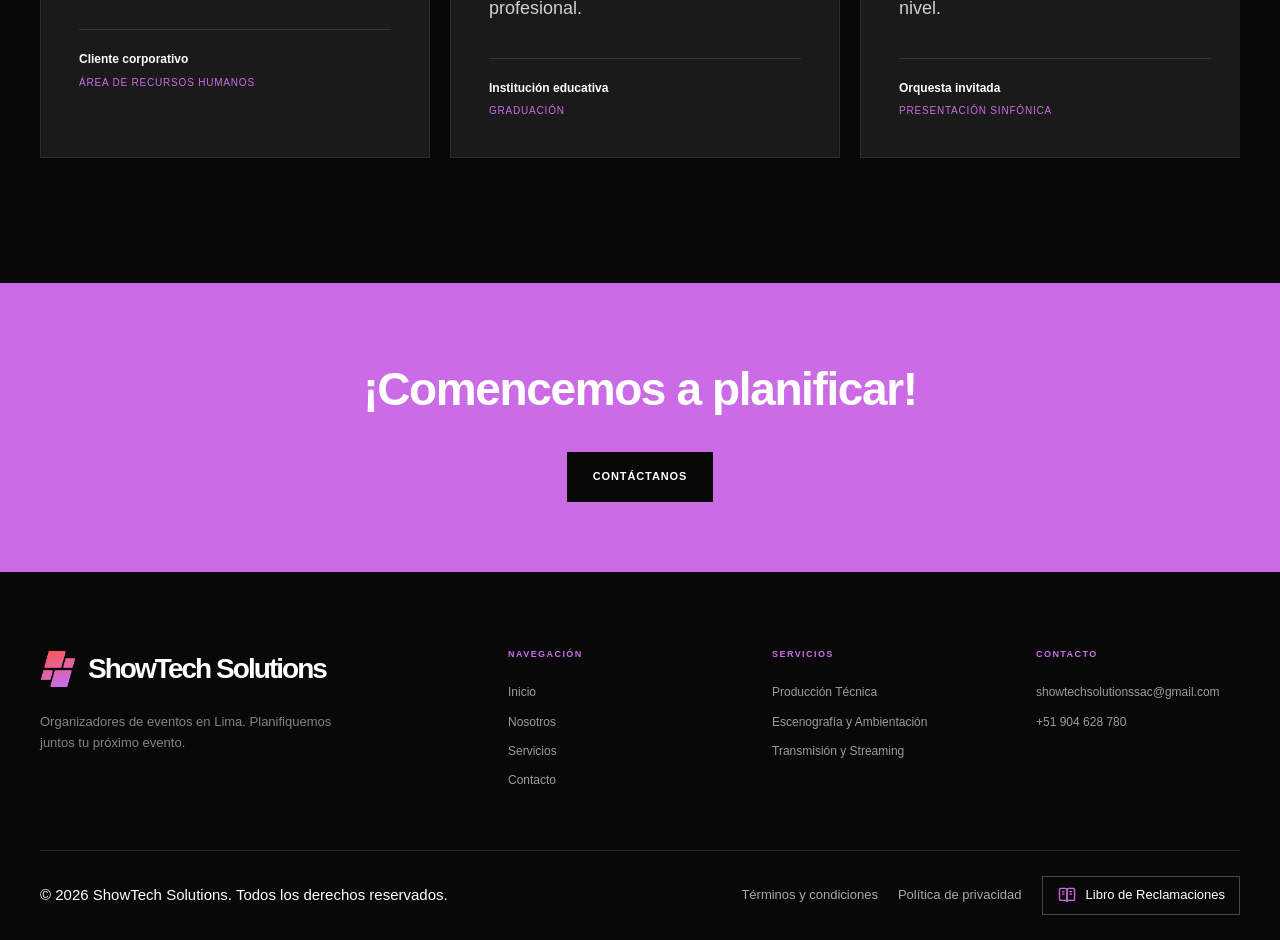
==== commit e2d4eebf: "Creación de paginas libro de reclamaciones, terminos y condiciones" ====
--- a/index.html
+++ b/index.html
@@ -218,12 +218,17 @@
             </div>
             <div class="footer-column">
                 <h4>CONTACTO</h4>
-                <a href="mailto:contacto@showtechsolutions.com.pe">contacto@showtechsolutions.com.pe</a>
+                <a href="mailto:showtechsolutionssac@gmail.com">showtechsolutionssac@gmail.com</a>
                 <a href="https://api.whatsapp.com/send/?phone=51904628780&text&type=phone_number&app_absent=0" target="_blank" rel="noopener">+51 904 628 780</a>
             </div>
         </div>
         <div class="footer-bottom">
             <span>© 2026 ShowTech Solutions. Todos los derechos reservados.</span>
+            <div class="footer-legal">
+                <a href="terminos-condiciones.html">Términos y condiciones</a>
+                <a href="politica-privacidad.html">Política de privacidad</a>
+                <a href="libro-reclamaciones.html" class="footer-libro"><svg viewBox="0 0 24 24" aria-hidden="true"><path d="M3 5.5C3 4.7 3.7 4 4.5 4H10c1.1 0 2 .9 2 2v14c0-.8-.7-1.5-1.5-1.5h-6c-.8 0-1.5-.7-1.5-1.5V5.5Z"/><path d="M21 5.5c0-.8-.7-1.5-1.5-1.5H14c-1.1 0-2 .9-2 2v14c0-.8.7-1.5 1.5-1.5h6c.8 0 1.5-.7 1.5-1.5V5.5Z"/><path d="M6 8h3M6 11h3M15 8h3M15 11h3"/></svg>Libro de Reclamaciones</a>
+            </div>
         </div>
     </div>
 </footer>
--- a/assets/styles.css
+++ b/assets/styles.css
@@ -779,4 +779,147 @@
     .steps-grid { grid-template-columns: 1fr; }
     .step-item { border-right: 0; border-bottom: 1px solid var(--border); padding: 30px 0; }
     .event-types-grid { grid-template-columns: 1fr; }
+}
+
+/* =========================================================
+   PIE DE PÁGINA: ENLACES LEGALES
+========================================================= */
+.footer-bottom { align-items: center; flex-wrap: wrap; }
+.footer-legal { display: flex; flex-wrap: wrap; align-items: center; gap: 22px; }
+.footer-legal a { color: rgba(255,255,255,.65); font-size: 13px; transition: .25s ease; }
+.footer-legal a:hover { color: white; }
+.footer-libro {
+    display: inline-flex;
+    align-items: center;
+    gap: 9px;
+    padding: 8px 14px;
+    border: 1px solid rgba(255,255,255,.25);
+    color: white !important;
+}
+.footer-libro:hover { border-color: var(--orange); }
+.footer-libro svg { width: 20px; height: 20px; fill: none; stroke: var(--orange); stroke-width: 1.6; flex-shrink: 0; }
+
+/* =========================================================
+   PÁGINAS LEGALES
+========================================================= */
+.page-hero-compact { min-height: 0; padding-top: 110px; background-image: linear-gradient(135deg, #111 0%, #1d1022 100%); }
+.page-hero-compact::before { background: radial-gradient(circle at 85% 20%, rgba(203,108,230,.25), transparent 55%); }
+.legal-updated { margin-top: 18px; color: rgba(255,255,255,.55); font-size: 12px; letter-spacing: .08em; text-transform: uppercase; }
+
+.legal-layout { display: grid; grid-template-columns: 260px minmax(0, 1fr); gap: 70px; align-items: start; }
+.legal-toc { position: sticky; top: 120px; border-top: 1px solid var(--border); padding-top: 22px; }
+.legal-toc h2 { font-size: 11px; letter-spacing: .17em; color: var(--gray); margin-bottom: 14px; }
+.legal-toc ol { list-style: none; counter-reset: toc; display: flex; flex-direction: column; gap: 9px; }
+.legal-toc li { counter-increment: toc; }
+.legal-toc a { display: flex; gap: 10px; font-size: 13px; color: #444; line-height: 1.4; transition: .2s ease; }
+.legal-toc a::before { content: counter(toc, decimal-leading-zero); color: var(--orange); font-weight: 800; font-size: 11px; padding-top: 2px; }
+.legal-toc a:hover { color: var(--black); }
+
+.legal-body { max-width: 760px; min-width: 0; }
+.legal-body a { overflow-wrap: anywhere; }
+.legal-body section { padding: 0 0 38px; margin-bottom: 38px; border-bottom: 1px solid var(--border); scroll-margin-top: 110px; }
+.legal-body section:last-child { border-bottom: 0; }
+.legal-body h2 { font-size: 26px; letter-spacing: -.03em; line-height: 1.15; margin-bottom: 16px; }
+.legal-body h2 span { color: var(--orange); margin-right: 10px; }
+.legal-body h3 { font-size: 17px; margin: 22px 0 8px; }
+.legal-body p, .legal-body li { color: #444; font-size: 16px; }
+.legal-body p + p { margin-top: 12px; }
+.legal-body ul, .legal-body ol { margin: 12px 0 0 20px; display: flex; flex-direction: column; gap: 8px; }
+.legal-body a { color: var(--black); border-bottom: 1px solid var(--orange); }
+.legal-body strong { color: var(--black); }
+.legal-intro { font-size: 19px !important; color: var(--black) !important; line-height: 1.55; }
+.legal-box { margin-top: 18px; padding: 20px 22px; background: var(--off-white); border-left: 3px solid var(--orange); }
+.legal-box p { font-size: 15px; }
+.legal-table { width: 100%; border-collapse: collapse; margin-top: 16px; font-size: 14px; }
+.legal-table th, .legal-table td { text-align: left; padding: 12px 14px; border-bottom: 1px solid var(--border); vertical-align: top; color: #444; }
+.legal-table th { font-size: 11px; letter-spacing: .1em; text-transform: uppercase; color: var(--black); background: var(--off-white); }
+mark.dato-pendiente { background: #fff2a8; color: #5a4a00; padding: 1px 6px; font-weight: 700; }
+
+@media (max-width: 1000px) {
+    .legal-layout { grid-template-columns: minmax(0, 1fr); gap: 40px; }
+    .legal-toc { position: static; }
+}
+@media (max-width: 760px) {
+    .page-hero-compact { padding-top: 70px; }
+    .legal-body h2 { font-size: 22px; }
+    .legal-table { display: block; overflow-x: auto; }
+}
+
+/* =========================================================
+   LIBRO DE RECLAMACIONES
+========================================================= */
+.lr-notice { display: grid; grid-template-columns: auto 1fr; gap: 20px; align-items: start; padding: 26px 28px; background: var(--black); color: white; margin-bottom: 50px; }
+.lr-notice svg { width: 46px; height: 46px; fill: none; stroke: var(--orange); stroke-width: 1.4; }
+.lr-notice h2 { font-size: 20px; margin-bottom: 6px; color: white; }
+.lr-notice p { color: rgba(255,255,255,.75); font-size: 14px; }
+.lr-form { display: flex; flex-direction: column; gap: 46px; }
+.lr-block { border-top: 1px solid var(--border); padding-top: 26px; }
+.lr-block > legend, .lr-block-title { display: flex; align-items: baseline; gap: 12px; font-size: 22px; font-weight: 800; letter-spacing: -.02em; margin-bottom: 22px; padding: 0; }
+.lr-block > legend span, .lr-block-title span { color: var(--orange); font-size: 13px; letter-spacing: .1em; }
+fieldset.lr-block { border: 0; border-top: 1px solid var(--border); margin: 0; min-width: 0; }
+.lr-grid { display: grid; grid-template-columns: repeat(2, minmax(0,1fr)); gap: 20px; }
+.lr-grid .full { grid-column: 1 / -1; }
+.lr-provider { display: grid; grid-template-columns: repeat(2, minmax(0,1fr)); gap: 0; border: 1px solid var(--border); }
+.lr-provider div { padding: 14px 18px; border-bottom: 1px solid var(--border); border-right: 1px solid var(--border); }
+.lr-provider div:nth-child(2n) { border-right: 0; }
+.lr-provider dt { font-size: 10px; font-weight: 800; letter-spacing: .12em; text-transform: uppercase; color: var(--gray); }
+.lr-provider dd { margin-top: 4px; font-weight: 700; font-size: 15px; }
+.req { color: var(--orange-dark); }
+.form-hint { margin-top: 6px; font-size: 12px; color: var(--gray); }
+.lr-choice { display: grid; grid-template-columns: repeat(2, minmax(0,1fr)); gap: 14px; }
+.lr-choice label { display: flex; gap: 12px; align-items: flex-start; padding: 16px 18px; border: 1px solid #ddd; background: #fafafa; cursor: pointer; transition: .2s ease; font-size: 14px; color: #444; text-transform: none; letter-spacing: 0; font-weight: 400; margin: 0; }
+.lr-choice label strong { display: block; color: var(--black); font-size: 15px; margin-bottom: 2px; }
+.lr-choice input { margin-top: 4px; accent-color: #8e3aa8; width: 18px; height: 18px; flex-shrink: 0; }
+.lr-choice label:has(input:checked) { border-color: var(--orange); background: white; box-shadow: inset 0 0 0 1px var(--orange); }
+.lr-check { display: flex; gap: 12px; align-items: flex-start; font-size: 14px; color: #444; cursor: pointer; }
+.lr-check input { margin-top: 4px; width: 18px; height: 18px; accent-color: #8e3aa8; flex-shrink: 0; }
+.lr-check a { color: var(--black); border-bottom: 1px solid var(--orange); }
+.lr-checks { display: flex; flex-direction: column; gap: 14px; }
+.lr-minor[hidden] { display: none; }
+.lr-minor { margin-top: 20px; padding: 22px; background: var(--off-white); }
+.lr-legal-text { padding: 18px 20px; background: var(--off-white); font-size: 13px; color: #555; display: flex; flex-direction: column; gap: 8px; }
+.lr-submit { max-width: 360px; }
+.lr-submit:disabled { opacity: .6; cursor: wait; }
+.lr-error { padding: 16px 18px; background: #fff0f0; border-left: 3px solid var(--orange-dark); font-size: 14px; color: #6b1d1d; }
+.lr-error[hidden] { display: none; }
+.lr-error a { text-decoration: underline; }
+.form-group input:focus-visible, .form-group textarea:focus-visible, .form-group select:focus-visible { box-shadow: 0 0 0 3px rgba(203,108,230,.25); }
+.form-group select { appearance: auto; }
+
+.lr-result[hidden] { display: none; }
+.lr-result-head { padding: 30px; background: var(--black); color: white; margin-bottom: 30px; }
+.lr-result-head span { color: var(--orange); font-size: 11px; font-weight: 800; letter-spacing: .15em; }
+.lr-result-head h2 { font-size: 30px; margin: 8px 0 6px; letter-spacing: -.03em; }
+.lr-result-head p { color: rgba(255,255,255,.75); font-size: 14px; }
+.lr-copy { border: 1px solid var(--border); }
+.lr-copy h3 { padding: 12px 18px; background: var(--off-white); font-size: 11px; letter-spacing: .12em; text-transform: uppercase; border-bottom: 1px solid var(--border); }
+.lr-copy dl { display: grid; grid-template-columns: 220px minmax(0,1fr); }
+.lr-copy dt, .lr-copy dd { padding: 10px 18px; border-bottom: 1px solid var(--border); font-size: 14px; }
+.lr-copy dt { color: var(--gray); font-weight: 700; }
+.lr-copy dd { white-space: pre-wrap; word-break: break-word; }
+.lr-actions { display: flex; flex-wrap: wrap; gap: 14px; margin-top: 26px; }
+.lr-actions .button-outline-dark { border: 1px solid var(--black); color: var(--black); }
+.lr-actions .button-outline-dark:hover { background: var(--black); color: white; }
+
+@media (max-width: 760px) {
+    .lr-grid, .lr-choice, .lr-provider { grid-template-columns: 1fr; }
+    .lr-provider div { border-right: 0; }
+    .lr-copy dl { grid-template-columns: 1fr; }
+    .lr-copy dt { border-bottom: 0; padding-bottom: 0; }
+    .lr-notice { grid-template-columns: 1fr; }
+}
+
+/* Consentimiento en formulario de contacto */
+.form-consent { display: flex; gap: 10px; align-items: flex-start; font-size: 13px; color: #555; cursor: pointer; }
+.form-consent input { margin-top: 3px; width: 17px; height: 17px; accent-color: #8e3aa8; flex-shrink: 0; }
+.form-consent a { color: var(--black); border-bottom: 1px solid var(--orange); }
+
+/* Impresión (copia del reclamo) */
+@media print {
+    .header, .footer, .whatsapp-float, .page-hero, .lr-actions, .lr-notice, .cta-strip { display: none !important; }
+    .section { padding: 0 !important; }
+    .legal-layout { display: block; }
+    .legal-toc { display: none; }
+    .lr-result-head { background: none; color: black; border: 2px solid black; }
+    .lr-result-head p { color: #333; }
 }
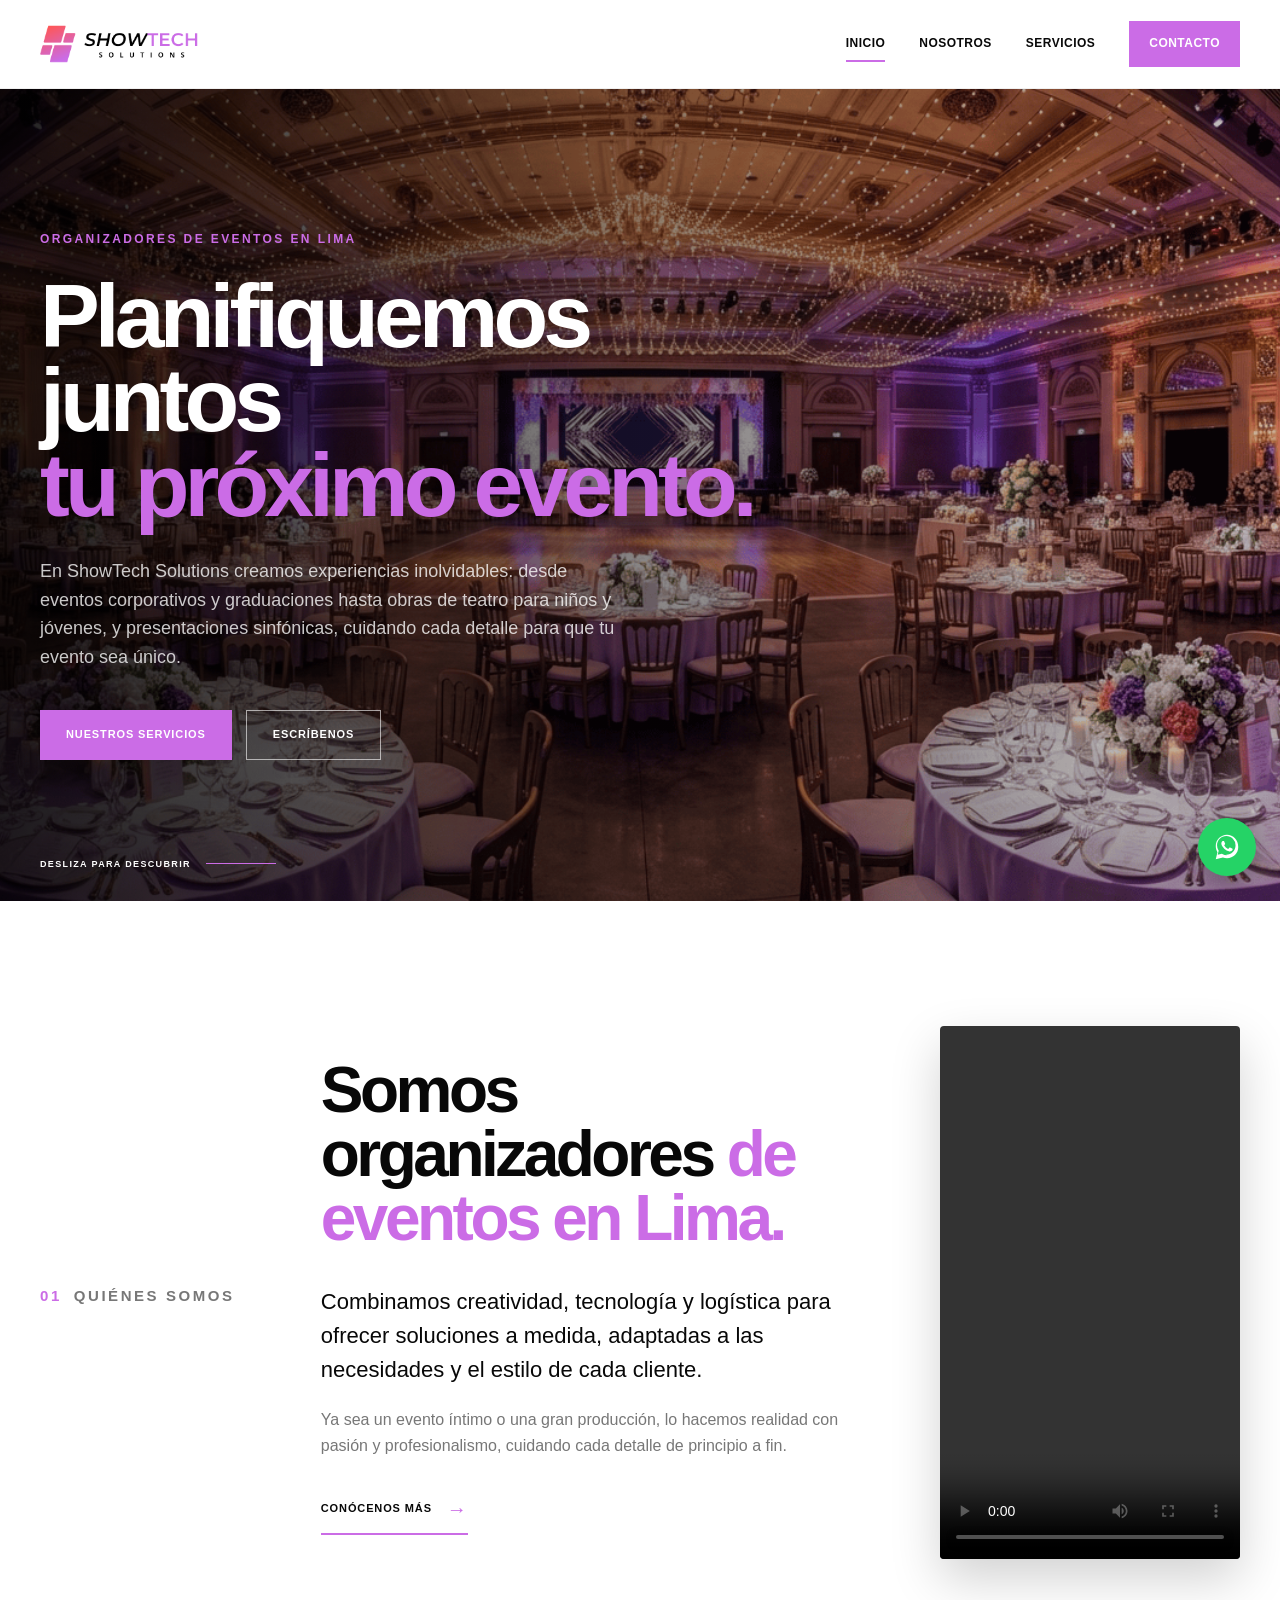
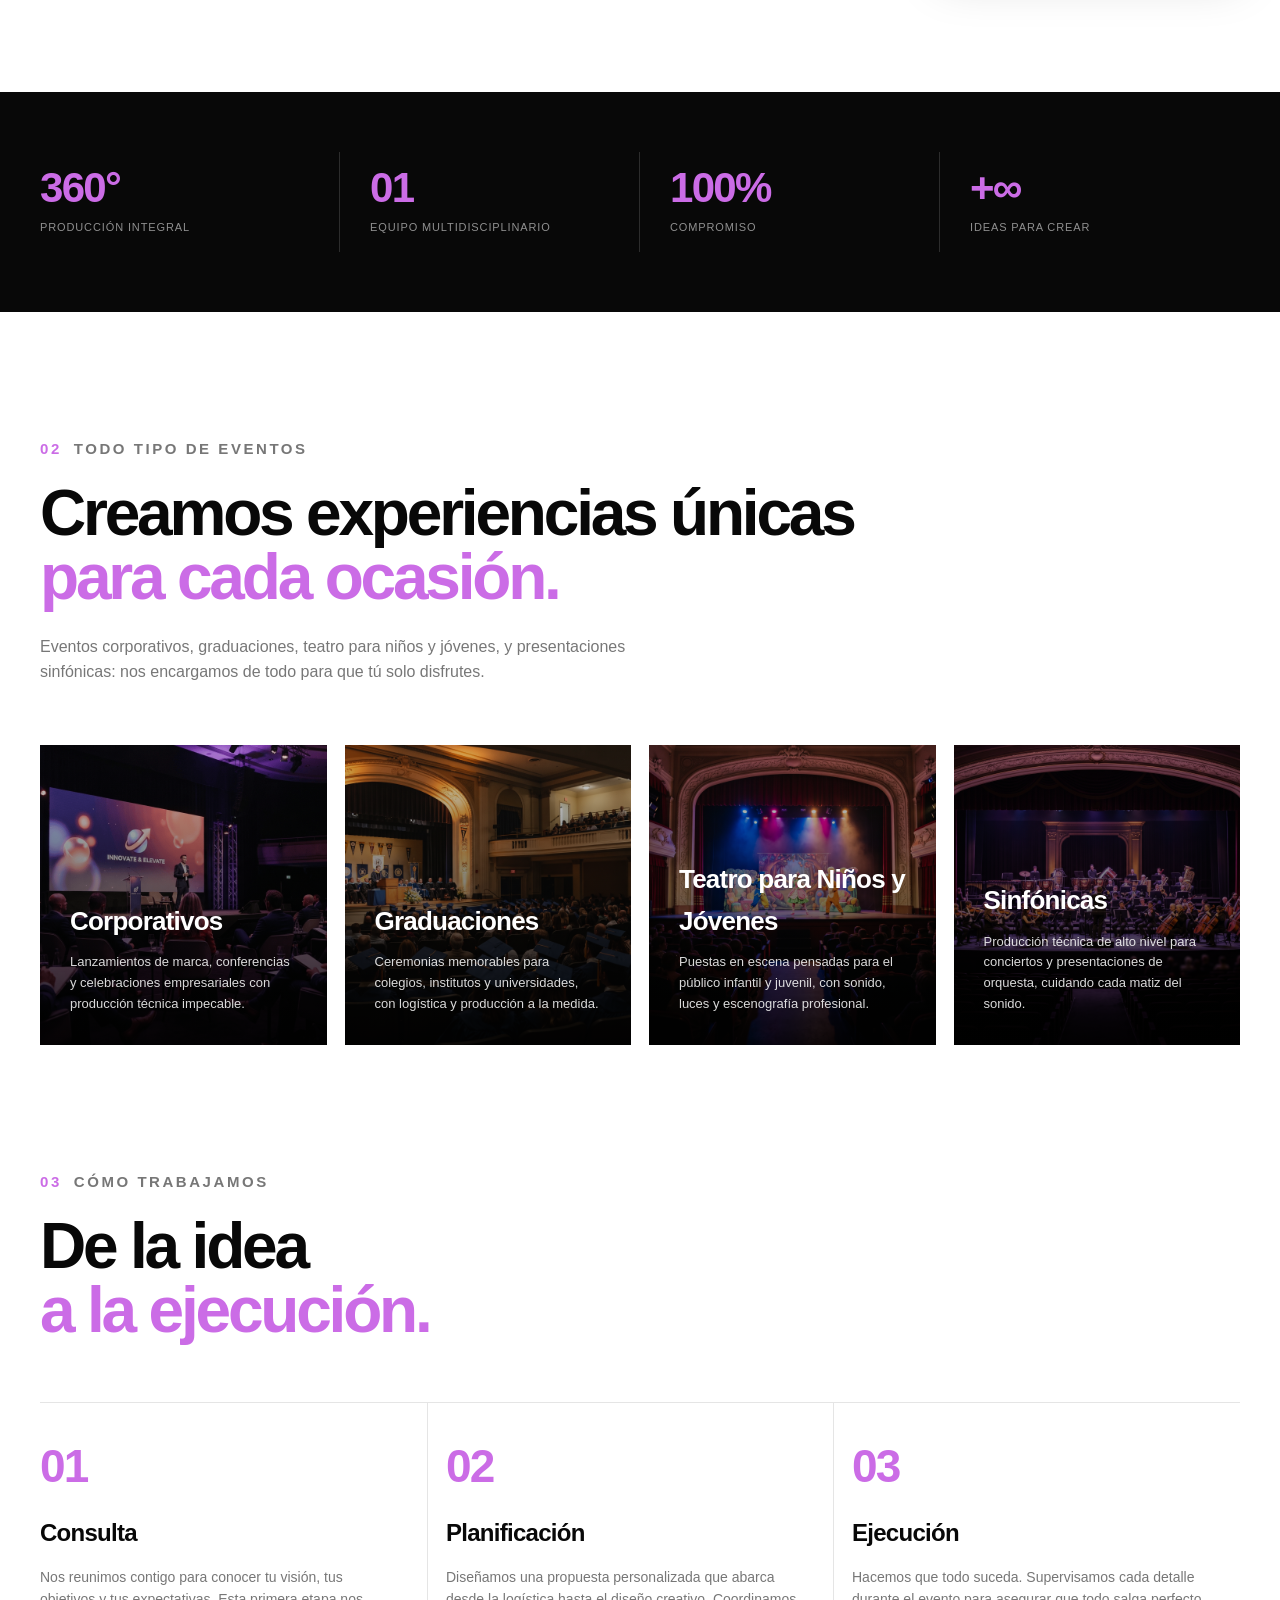
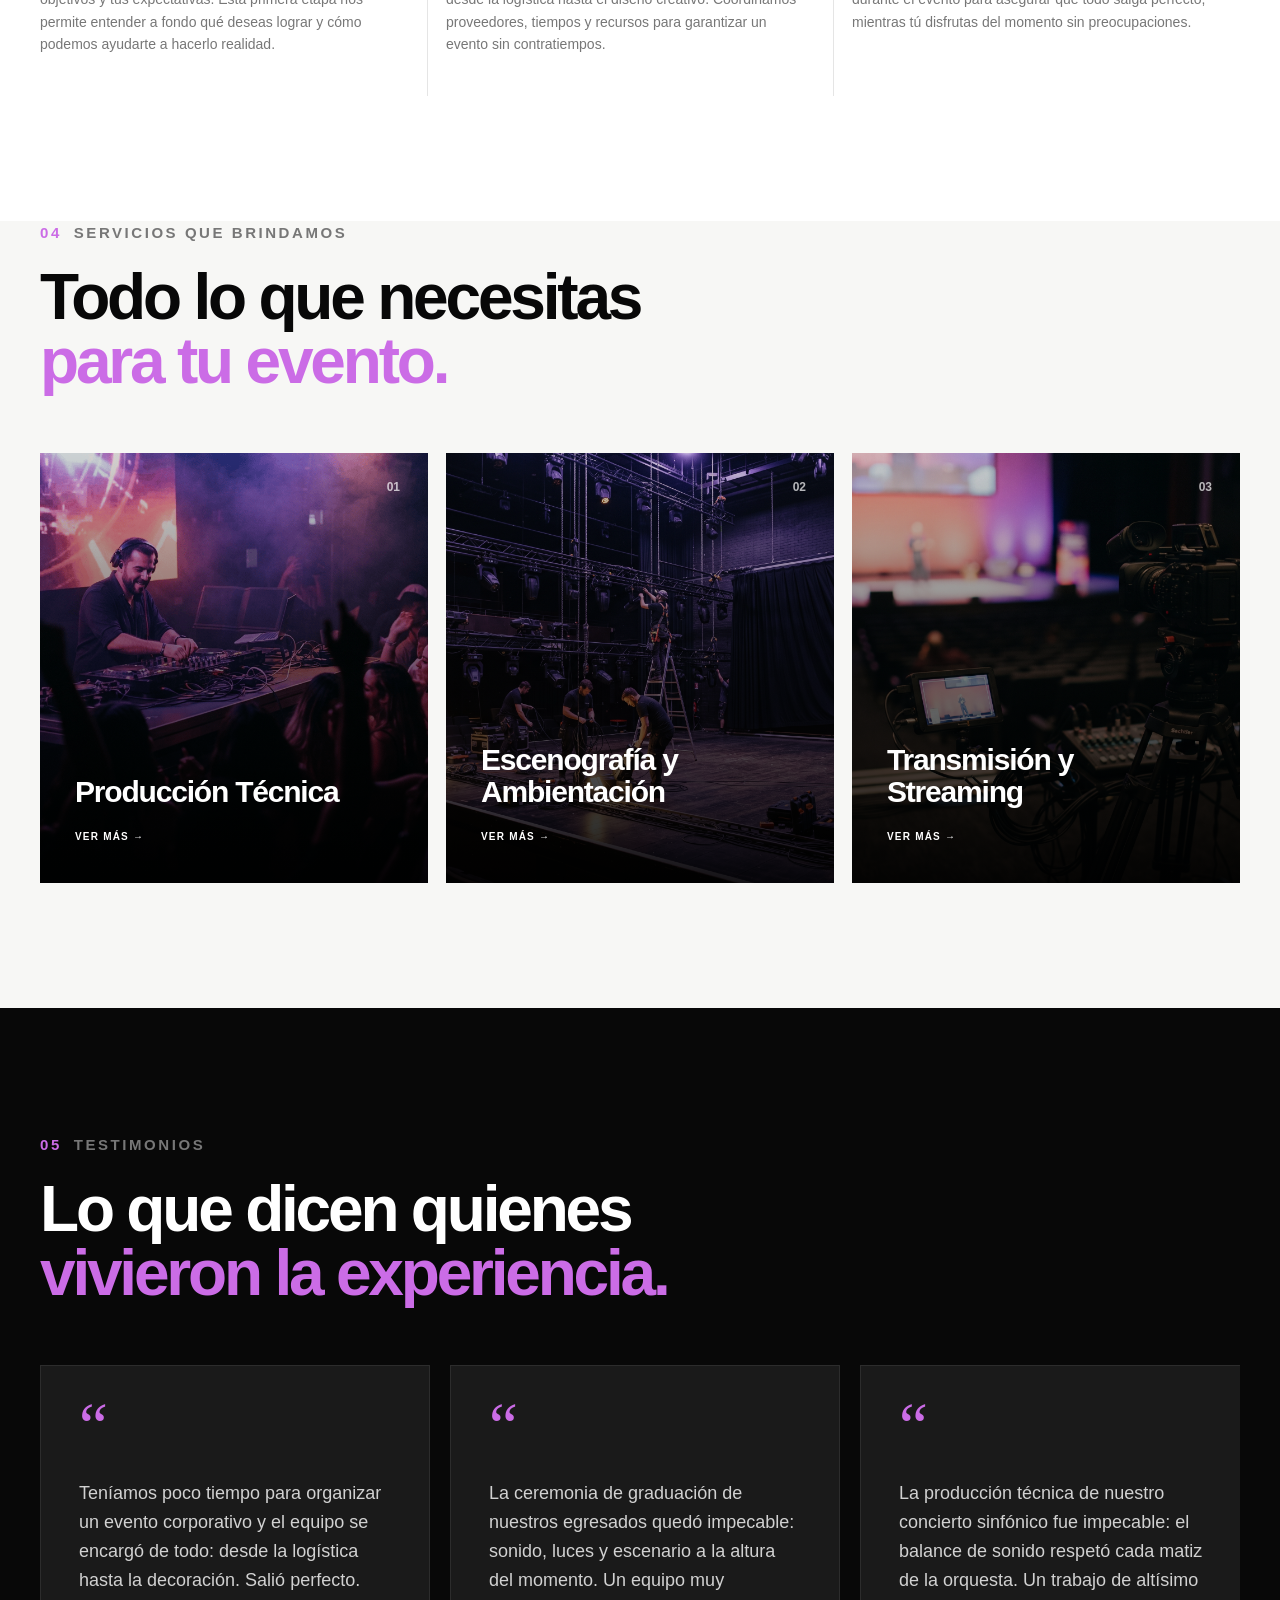
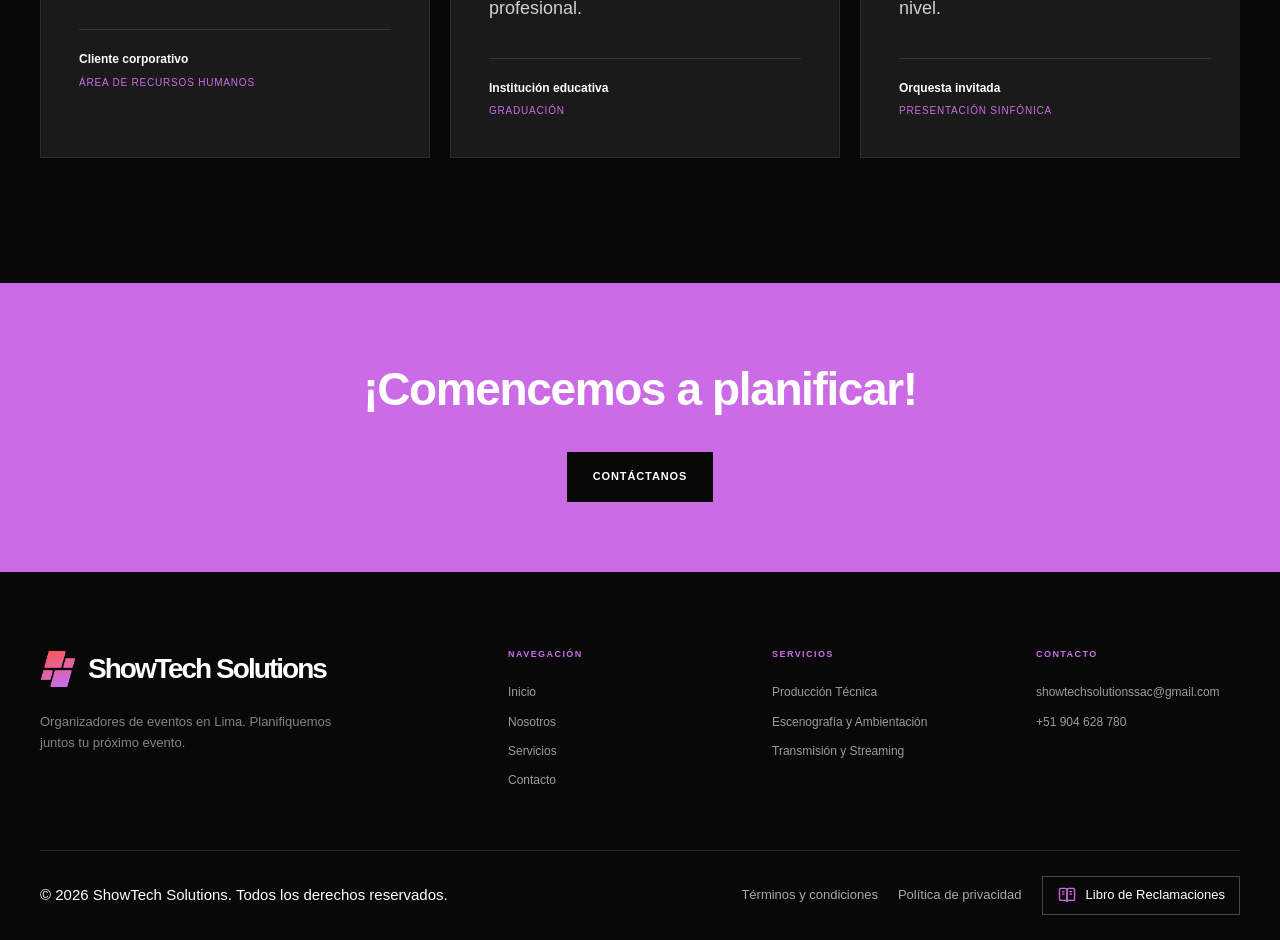
==== commit 706213bc: "Direcciones de las paginas" ====
--- a/index.html
+++ b/index.html
@@ -14,17 +14,17 @@
 <!-- HEADER -->
 <header class="header">
     <div class="header-container">
-        <a href="index.html" class="logo">
+        <a href="/" class="logo">
             <img src="Media/Logo-ShowTech-1.png" alt="ShowTech Solutions" class="logo-img">
         </a>
         <input type="checkbox" id="menu-toggle" class="menu-toggle">
         <label for="menu-toggle" class="menu-button"><span></span><span></span><span></span></label>
         
         <nav class="navigation">
-            <a href="index.html" class="active">Inicio</a>
-            <a href="nosotros.html">Nosotros</a>
-            <a href="servicios.html">Servicios</a>
-            <a href="contacto.html" class="nav-contact">Contacto</a>
+            <a href="/" class="active">Inicio</a>
+            <a href="/nosotros">Nosotros</a>
+            <a href="/servicios">Servicios</a>
+            <a href="/contacto" class="nav-contact">Contacto</a>
         </nav>
     
     </div>
@@ -38,8 +38,8 @@
         <h1>Planifiquemos juntos <span>tu próximo evento.</span></h1>
         <p>En ShowTech Solutions creamos experiencias inolvidables: desde eventos corporativos y graduaciones hasta obras de teatro para niños y jóvenes, y presentaciones sinfónicas, cuidando cada detalle para que tu evento sea único.</p>
         <div class="hero-buttons">
-            <a href="servicios.html" class="button button-orange">Nuestros servicios</a>
-            <a href="contacto.html" class="button button-outline">Escríbenos</a>
+            <a href="/servicios" class="button button-orange">Nuestros servicios</a>
+            <a href="/contacto" class="button button-outline">Escríbenos</a>
         </div>
     </div>
     <div class="hero-bottom">
@@ -55,7 +55,7 @@
             <h2>Somos organizadores <strong>de eventos en Lima.</strong></h2>
             <p class="intro-large">Combinamos creatividad, tecnología y logística para ofrecer soluciones a medida, adaptadas a las necesidades y el estilo de cada cliente.</p>
             <p>Ya sea un evento íntimo o una gran producción, lo hacemos realidad con pasión y profesionalismo, cuidando cada detalle de principio a fin.</p>
-            <a href="nosotros.html" class="text-link">Conócenos más <span>→</span></a>
+            <a href="/nosotros" class="text-link">Conócenos más <span>→</span></a>
         </div>
         <div class="intro-video">
             <video src="Media/Evento%20en%20Auditorio.mp4" controls playsinline preload="metadata"></video>
@@ -80,10 +80,10 @@
             <p>Eventos corporativos, graduaciones, teatro para niños y jóvenes, y presentaciones sinfónicas: nos encargamos de todo para que tú solo disfrutes.</p>
         </div>
         <div class="event-types-grid">
-            <a href="servicios.html#corporativo-eventos" class="event-type-card" style="background-image:url('Media/Presentacion.png')"><div><h3>Corporativos</h3><p>Lanzamientos de marca, conferencias y celebraciones empresariales con producción técnica impecable.</p></div></a>
-<a href="servicios.html#graduaciones-eventos" class="event-type-card" style="background-image:url('Media/graduacion.png')"><div><h3>Graduaciones</h3><p>Ceremonias memorables para colegios, institutos y universidades, con logística y producción a la medida.</p></div></a>
-<a href="servicios.html#teatro-eventos" class="event-type-card" style="background-image:url('Media/teatro-infantil.png')"><div><h3>Teatro para Niños y Jóvenes</h3><p>Puestas en escena pensadas para el público infantil y juvenil, con sonido, luces y escenografía profesional.</p></div></a>
-<a href="servicios.html#sinfonicas-eventos" class="event-type-card" style="background-image:url('Media/sinfonica.png')"><div><h3>Sinfónicas</h3><p>Producción técnica de alto nivel para conciertos y presentaciones de orquesta, cuidando cada matiz del sonido.</p></div></a>
+            <a href="/servicios#corporativo-eventos" class="event-type-card" style="background-image:url('Media/Presentacion.png')"><div><h3>Corporativos</h3><p>Lanzamientos de marca, conferencias y celebraciones empresariales con producción técnica impecable.</p></div></a>
+<a href="/servicios#graduaciones-eventos" class="event-type-card" style="background-image:url('Media/graduacion.png')"><div><h3>Graduaciones</h3><p>Ceremonias memorables para colegios, institutos y universidades, con logística y producción a la medida.</p></div></a>
+<a href="/servicios#teatro-eventos" class="event-type-card" style="background-image:url('Media/teatro-infantil.png')"><div><h3>Teatro para Niños y Jóvenes</h3><p>Puestas en escena pensadas para el público infantil y juvenil, con sonido, luces y escenografía profesional.</p></div></a>
+<a href="/servicios#sinfonicas-eventos" class="event-type-card" style="background-image:url('Media/sinfonica.png')"><div><h3>Sinfónicas</h3><p>Producción técnica de alto nivel para conciertos y presentaciones de orquesta, cuidando cada matiz del sonido.</p></div></a>
         </div>
     </div>
 </section>
@@ -115,7 +115,7 @@
                 <div class="service-content">
                     <h3>Producción Técnica</h3>
                     <p>Sonido, iluminación y montaje de escenario con equipos profesionales para cada tipo de evento.</p>
-                    <a href="servicios.html#produccion-tecnica">VER MÁS →</a>
+                    <a href="/servicios#produccion-tecnica">VER MÁS →</a>
                 </div>
             </article>
 <article class="service-card service-card-2" style="background-image:url('Media/escenografia.png')">
@@ -124,7 +124,7 @@
                 <div class="service-content">
                     <h3>Escenografía y Ambientación</h3>
                     <p>Diseñamos espacios y escenarios que se adaptan a la identidad de cada evento.</p>
-                    <a href="servicios.html#escenografia">VER MÁS →</a>
+                    <a href="/servicios#escenografia">VER MÁS →</a>
                 </div>
             </article>
 <article class="service-card service-card-3" style="background-image:url('Media/streaming.png')">
@@ -133,7 +133,7 @@
                 <div class="service-content">
                     <h3>Transmisión y Streaming</h3>
                     <p>Cobertura audiovisual y transmisión en vivo para que tu evento llegue donde lo necesites.</p>
-                    <a href="servicios.html#streaming">VER MÁS →</a>
+                    <a href="/servicios#streaming">VER MÁS →</a>
                 </div>
             </article>
         </div>
@@ -186,7 +186,7 @@
 <section class="cta-strip">
     <div class="container">
         <h2>¡Comencemos a planificar!</h2>
-        <a href="contacto.html" class="button button-orange">Contáctanos</a>
+        <a href="/contacto" class="button button-orange">Contáctanos</a>
     </div>
 </section>
 
@@ -197,7 +197,7 @@
     <div class="container">
         <div class="footer-main">
             <div class="footer-brand">
-                <a href="index.html" class="logo footer-logo">
+                <a href="/" class="logo footer-logo">
                     <img src="Media/cropped-Logo-ShowTech-1-1.png" alt="" class="footer-logo-icon" width="36" height="36">
                     <span class="logo-main">ShowTech Solutions</span>
                 </a>
@@ -205,16 +205,16 @@
             </div>
             <div class="footer-column">
                 <h4>NAVEGACIÓN</h4>
-                <a href="index.html">Inicio</a>
-                <a href="nosotros.html">Nosotros</a>
-                <a href="servicios.html">Servicios</a>
-                <a href="contacto.html">Contacto</a>
+                <a href="/">Inicio</a>
+                <a href="/nosotros">Nosotros</a>
+                <a href="/servicios">Servicios</a>
+                <a href="/contacto">Contacto</a>
             </div>
             <div class="footer-column">
                 <h4>SERVICIOS</h4>
-                <a href="servicios.html#produccion-tecnica">Producción Técnica</a>
-                <a href="servicios.html#escenografia">Escenografía y Ambientación</a>
-                <a href="servicios.html#streaming">Transmisión y Streaming</a>
+                <a href="/servicios#produccion-tecnica">Producción Técnica</a>
+                <a href="/servicios#escenografia">Escenografía y Ambientación</a>
+                <a href="/servicios#streaming">Transmisión y Streaming</a>
             </div>
             <div class="footer-column">
                 <h4>CONTACTO</h4>
@@ -225,9 +225,9 @@
         <div class="footer-bottom">
             <span>© 2026 ShowTech Solutions. Todos los derechos reservados.</span>
             <div class="footer-legal">
-                <a href="terminos-condiciones.html">Términos y condiciones</a>
-                <a href="politica-privacidad.html">Política de privacidad</a>
-                <a href="libro-reclamaciones.html" class="footer-libro"><svg viewBox="0 0 24 24" aria-hidden="true"><path d="M3 5.5C3 4.7 3.7 4 4.5 4H10c1.1 0 2 .9 2 2v14c0-.8-.7-1.5-1.5-1.5h-6c-.8 0-1.5-.7-1.5-1.5V5.5Z"/><path d="M21 5.5c0-.8-.7-1.5-1.5-1.5H14c-1.1 0-2 .9-2 2v14c0-.8.7-1.5 1.5-1.5h6c.8 0 1.5-.7 1.5-1.5V5.5Z"/><path d="M6 8h3M6 11h3M15 8h3M15 11h3"/></svg>Libro de Reclamaciones</a>
+                <a href="/terminos-condiciones">Términos y condiciones</a>
+                <a href="/politica-privacidad">Política de privacidad</a>
+                <a href="/libro-reclamaciones" class="footer-libro"><svg viewBox="0 0 24 24" aria-hidden="true"><path d="M3 5.5C3 4.7 3.7 4 4.5 4H10c1.1 0 2 .9 2 2v14c0-.8-.7-1.5-1.5-1.5h-6c-.8 0-1.5-.7-1.5-1.5V5.5Z"/><path d="M21 5.5c0-.8-.7-1.5-1.5-1.5H14c-1.1 0-2 .9-2 2v14c0-.8.7-1.5 1.5-1.5h6c.8 0 1.5-.7 1.5-1.5V5.5Z"/><path d="M6 8h3M6 11h3M15 8h3M15 11h3"/></svg>Libro de Reclamaciones</a>
             </div>
         </div>
     </div>
--- a/assets/styles.css
+++ b/assets/styles.css
@@ -185,7 +185,7 @@
     background-color: #202020;
     background-image:
         linear-gradient(90deg, rgba(0,0,0,.86), rgba(0,0,0,.45), rgba(0,0,0,.20)),
-        url("Media/Salon.png");
+        url("../Media/Salon.png");
     background-size: cover;
     background-position: center;
 }
@@ -286,7 +286,7 @@
 ========================================================= */
 .intro { background: var(--white); }
 .intro-grid { display: grid; grid-template-columns: 25% 75%; }
-.intro-grid-video { grid-template-columns: 22% 48% 30%; gap: 30px; align-items: center; }
+.intro-grid-video { grid-template-columns: minmax(0,22fr) minmax(0,48fr) minmax(0,30fr); gap: 30px; align-items: center; }
 .intro-video { justify-self: end; width: 100%; max-width: 300px; }
 .intro-video video {
     width: 100%;
@@ -295,7 +295,7 @@
     border-radius: 4px;
     box-shadow: 0 20px 50px rgba(0,0,0,.18);
 }
-.intro-grid-photo { grid-template-columns: 22% 42% 36%; gap: 40px; align-items: center; }
+.intro-grid-photo { grid-template-columns: minmax(0,22fr) minmax(0,42fr) minmax(0,36fr); gap: 40px; align-items: center; }
 .intro-photo img {
     width: 100%;
     aspect-ratio: 4 / 3;
@@ -356,9 +356,9 @@
     background-position: center;
     background-color: #333;
 }
-.service-card-1 { background-image: url("Media/DJs.png"); }
-.service-card-2 { background-image: url("Media/escenografia.png"); }
-.service-card-3 { background-image: url("Media/streaming.png"); }
+.service-card-1 { background-image: url("../Media/DJs.png"); }
+.service-card-2 { background-image: url("../Media/escenografia.png"); }
+.service-card-3 { background-image: url("../Media/streaming.png"); }
 .service-overlay {
     position: absolute;
     inset: 0;
@@ -386,7 +386,7 @@
    PÁGINA DE SERVICIO: descripción, tags, galería, cruzados
 ========================================================= */
 .service-detail { background: var(--white); }
-.service-detail-grid { display: grid; grid-template-columns: 30% 70%; gap: 60px; }
+.service-detail-grid { display: grid; grid-template-columns: minmax(0,30fr) minmax(0,70fr); gap: 60px; }
 .service-detail-body { max-width: 720px; }
 .service-detail-body p { color: var(--gray); font-size: 17px; margin-bottom: 20px; }
 .service-detail-body p:first-child { font-size: 20px; color: var(--black); }
@@ -457,7 +457,7 @@
     justify-content: center;
     text-align: center;
     color: white;
-    background: linear-gradient(rgba(0,0,0,.72), rgba(0,0,0,.72)), url("Media/Salon-de-Eventos.png");
+    background: linear-gradient(rgba(0,0,0,.72), rgba(0,0,0,.72)), url("../Media/Salon-de-Eventos.png");
     background-size: cover;
     background-position: center;
     background-attachment: fixed;
@@ -535,7 +535,7 @@
    CONTACTO
 ========================================================= */
 .contact { background: var(--orange); }
-.contact-grid { display: grid; grid-template-columns: 42% 58%; gap: 70px; }
+.contact-grid { display: grid; grid-template-columns: minmax(0,42fr) minmax(0,58fr); gap: 70px; }
 .section-label.light { color: rgba(255,255,255,.75); }
 .section-label.light span { color: white; }
 .contact-intro h2 { margin-top: 25px; color: white; font-size: clamp(48px, 6vw, 80px); line-height: .95; letter-spacing: -.06em; }
@@ -922,4 +922,167 @@
     .legal-toc { display: none; }
     .lr-result-head { background: none; color: black; border: 2px solid black; }
     .lr-result-head p { color: #333; }
+}
+
+
+
+/* =========================================================
+   AJUSTE MÓVIL GENERAL (teléfonos de 320 px en adelante)
+   Va al final para tener prioridad sobre reglas anteriores.
+========================================================= */
+.hero { min-height: calc(100svh - 88px); }
+img, video { max-width: 100%; }
+.footer-column a, .contact-details a { overflow-wrap: anywhere; }
+
+/* Tablets y pantallas táctiles: la descripción de servicios siempre visible */
+@media (hover: none) {
+    .service-content p { max-height: none; opacity: 1; margin-top: 12px; }
+}
+
+@media (max-width: 760px) {
+    /* Ritmo general */
+    .section { padding: 72px 0; }
+    .section-heading { margin-bottom: 36px; }
+    .section-label { font-size: 12px; letter-spacing: .14em; }
+    .section-heading h2, .why-header h2, .intro-content h2 {
+        font-size: clamp(30px, 8.6vw, 40px);
+        line-height: 1.05;
+        letter-spacing: -.04em;
+    }
+    .section-heading p { margin-top: 16px; font-size: 15px; }
+
+    /* Header */
+    .header-container { height: 66px; }
+    .navigation { top: 66px; }
+    .logo-img { height: 32px; }
+
+    /* Hero de inicio: título en 3 líneas proporcionales al ancho del teléfono */
+    .hero {
+        min-height: calc(100svh - 66px);
+        align-items: center;
+        background-image: linear-gradient(180deg, rgba(0,0,0,.72) 0%, rgba(0,0,0,.62) 45%, rgba(0,0,0,.85) 100%), url("../Media/Salon.png");
+    }
+    .hero-content { padding: 56px 0 64px; }
+    .hero-label { font-size: 10px; letter-spacing: .16em; margin-bottom: 18px; }
+    .hero h1 {
+        font-size: min(calc((100vw - 40px) / 8.3), 54px);
+        line-height: 1.02;
+        letter-spacing: -.045em;
+    }
+    .hero p { margin-top: 20px; font-size: 15px; line-height: 1.6; }
+    .hero-buttons { margin-top: 28px; gap: 12px; }
+    .hero-bottom { display: none; }
+
+    /* Hero de páginas internas */
+    .page-hero { min-height: 0; padding: 96px 0 44px; }
+    .page-hero h1 { font-size: clamp(32px, 9.4vw, 44px); line-height: 1.02; }
+    .page-hero-lead { font-size: 15px; margin-top: 14px; }
+    .breadcrumb { font-size: 10px; margin-bottom: 14px; }
+
+    /* Quiénes somos */
+    .intro-grid { gap: 28px; }
+    .intro-large { margin-top: 22px; font-size: 18px; }
+    .intro-video { justify-self: center; width: 100%; max-width: 300px; margin: 8px auto 0; }
+    .intro-photo { max-width: none; margin-top: 8px; }
+    .text-link { margin-top: 24px; }
+
+    /* Cifras en 2 x 2 */
+    .numbers { padding: 28px 0; }
+    .numbers-grid { grid-template-columns: 1fr 1fr; gap: 0; }
+    .number-item { padding: 20px 14px !important; border-right: 0; border-bottom: 1px solid rgba(255,255,255,.1); }
+    .number-item:nth-child(odd) { border-right: 1px solid rgba(255,255,255,.1); }
+    .number-item:nth-last-child(-n+2) { border-bottom: 0; }
+    .number-item strong { font-size: 30px; }
+    .number-item span { font-size: 10px; }
+
+    /* Tipos de evento */
+    .event-types-grid { gap: 14px; }
+    .event-type-card { min-height: 240px; padding: 24px; }
+    .event-type-card h3 { font-size: 22px; }
+
+    /* Cómo trabajamos */
+    .step-item { padding: 26px 0; }
+    .step-number { font-size: 34px; }
+    .step-item h3 { margin-top: 14px; font-size: 21px; }
+
+    /* Servicios (inicio): más bajos y con descripción visible */
+    .services-grid { gap: 14px; }
+    .service-card { min-height: 320px; padding: 26px; }
+    .service-content h3 { font-size: 25px; }
+    .service-content p { max-height: none; opacity: 1; margin-top: 10px; }
+    .service-content a { margin-top: 16px; }
+
+    /* Por qué nosotros */
+    .why-header { margin-bottom: 30px; }
+    .why-card { padding: 24px 0; }
+    .why-card h3 { margin-top: 12px; font-size: 21px; }
+
+    /* Testimonios: deslizables con el dedo, sin duplicados */
+    .testimonial-wrapper { overflow-x: auto; scroll-snap-type: x mandatory; -webkit-overflow-scrolling: touch; margin-right: -20px; padding-right: 20px; scrollbar-width: none; }
+    .testimonial-wrapper::-webkit-scrollbar { display: none; }
+    .testimonial-track { overflow: visible; width: max-content; padding-bottom: 4px; }
+    .testimonial { flex: 0 0 auto; width: min(84vw, 340px); min-height: 0; margin-right: 14px; padding: 28px; scroll-snap-align: start; }
+    .testimonial:nth-child(n+4) { display: none; }
+    .testimonial p { margin-top: 18px; font-size: 16px; }
+    .testimonial-author { margin-top: 22px; }
+
+    /* Frase y CTA */
+    .statement { min-height: 420px; }
+    .statement h2 { font-size: clamp(36px, 11vw, 52px); }
+    .cta-strip { padding: 56px 0; }
+    .cta-strip h2 { font-size: clamp(26px, 7.4vw, 34px); margin-bottom: 20px; line-height: 1.15; }
+
+    /* Servicios (página) */
+    .service-detail-body h2 { font-size: 26px !important; line-height: 1.15; }
+    .section-heading.container[style] { margin-top: 64px !important; margin-bottom: 0; }
+    .service-detail-grid { gap: 14px; }
+    .service-detail { padding-top: 44px !important; padding-bottom: 44px !important; }
+    .service-detail-body p { font-size: 15px; }
+    .service-detail-body p:first-child { font-size: 17px; }
+    .tag { padding: 8px 12px; font-size: 10px; }
+    .tags { gap: 8px; }
+
+    /* Contacto */
+    .contact-intro h2 { font-size: clamp(36px, 11vw, 52px); }
+    .contact-intro > p { margin-top: 18px; font-size: 15px; }
+    .contact-details { margin-top: 32px; }
+    .contact-form-wrapper { padding: 24px 20px; }
+
+    /* Footer: marca arriba, enlaces en 2 columnas */
+    .footer { padding: 56px 0 88px; }
+    .footer-main { grid-template-columns: 1fr 1fr; gap: 34px 20px; padding-bottom: 36px; }
+    .footer-brand { grid-column: 1 / -1; }
+    .footer-column:last-child { grid-column: 1 / -1; }
+    .footer-bottom { flex-direction: column; align-items: flex-start; gap: 16px; font-size: 13px; }
+    .footer-legal { gap: 14px 18px; }
+
+    /* Botón de WhatsApp más discreto */
+    .whatsapp-float { right: 14px; bottom: 14px; width: 50px; height: 50px; }
+    .whatsapp-float svg { width: 25px; height: 25px; }
+
+    /* Legales */
+    .lr-notice { padding: 22px; margin-bottom: 36px; }
+    .lr-notice h2 { font-size: 16px; line-height: 1.35; }
+    .lr-block > legend, .lr-block-title { font-size: 19px; }
+    .legal-intro { font-size: 17px !important; }
+}
+
+/* Tablets (761–1000 px): sin tarjetas huérfanas */
+@media (min-width: 761px) and (max-width: 1000px) {
+    .services-grid .service-card:last-child:nth-child(odd) { grid-column: 1 / -1; min-height: 340px; }
+    .intro-video { max-width: 320px; }
+}
+
+/* Teléfonos muy pequeños (≤ 360 px) */
+@media (max-width: 360px) {
+    .container, .hero-content, .page-hero-content { width: calc(100% - 32px); }
+    .hero h1 { font-size: calc((100vw - 32px) / 8.3); }
+    .numbers-grid { grid-template-columns: 1fr 1fr; }
+    .number-item { padding: 18px 10px !important; }
+    .number-item strong { font-size: 26px; }
+    .footer-main { grid-template-columns: 1fr 1fr; }
+    .footer-brand { grid-column: 1 / -1; }
+    .event-type-card, .service-card { padding: 20px; }
+    .contact-form-wrapper { padding: 20px 16px; }
+    .testimonial-wrapper { margin-right: -16px; padding-right: 16px; }
 }
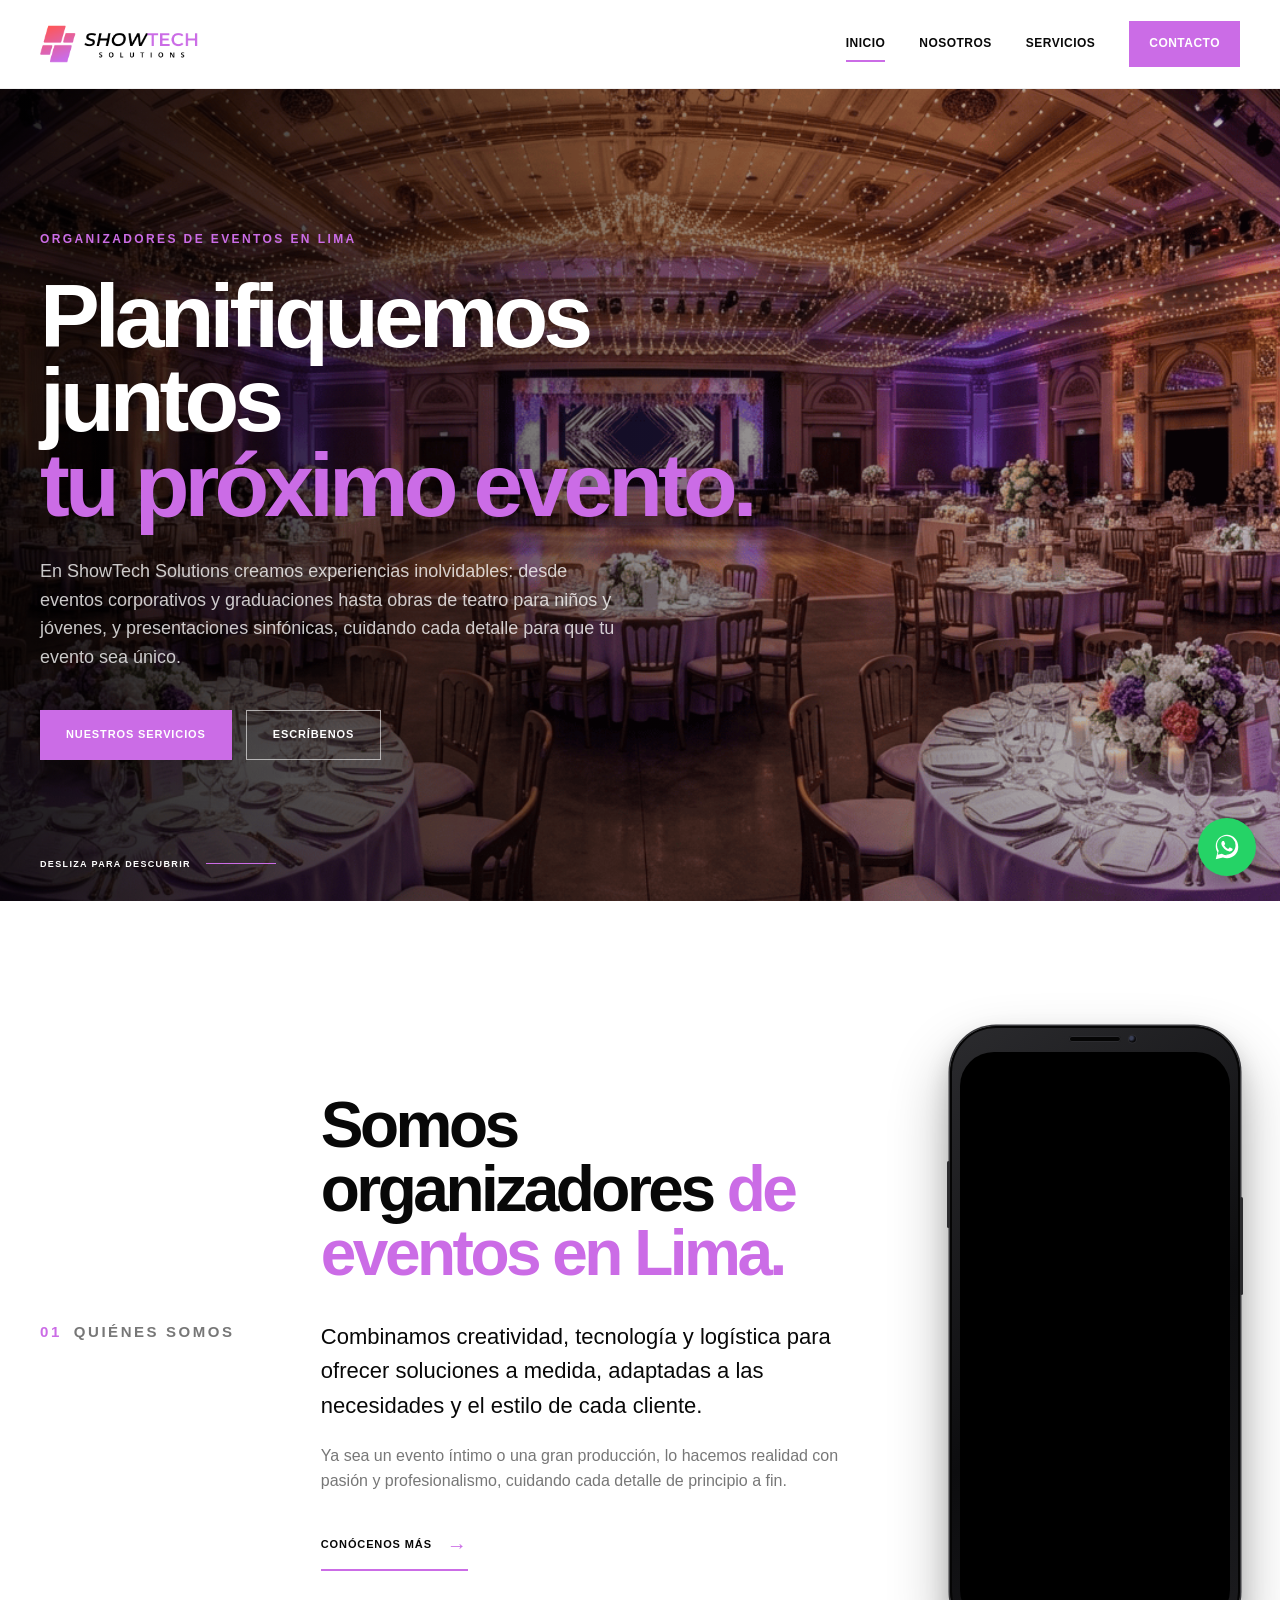
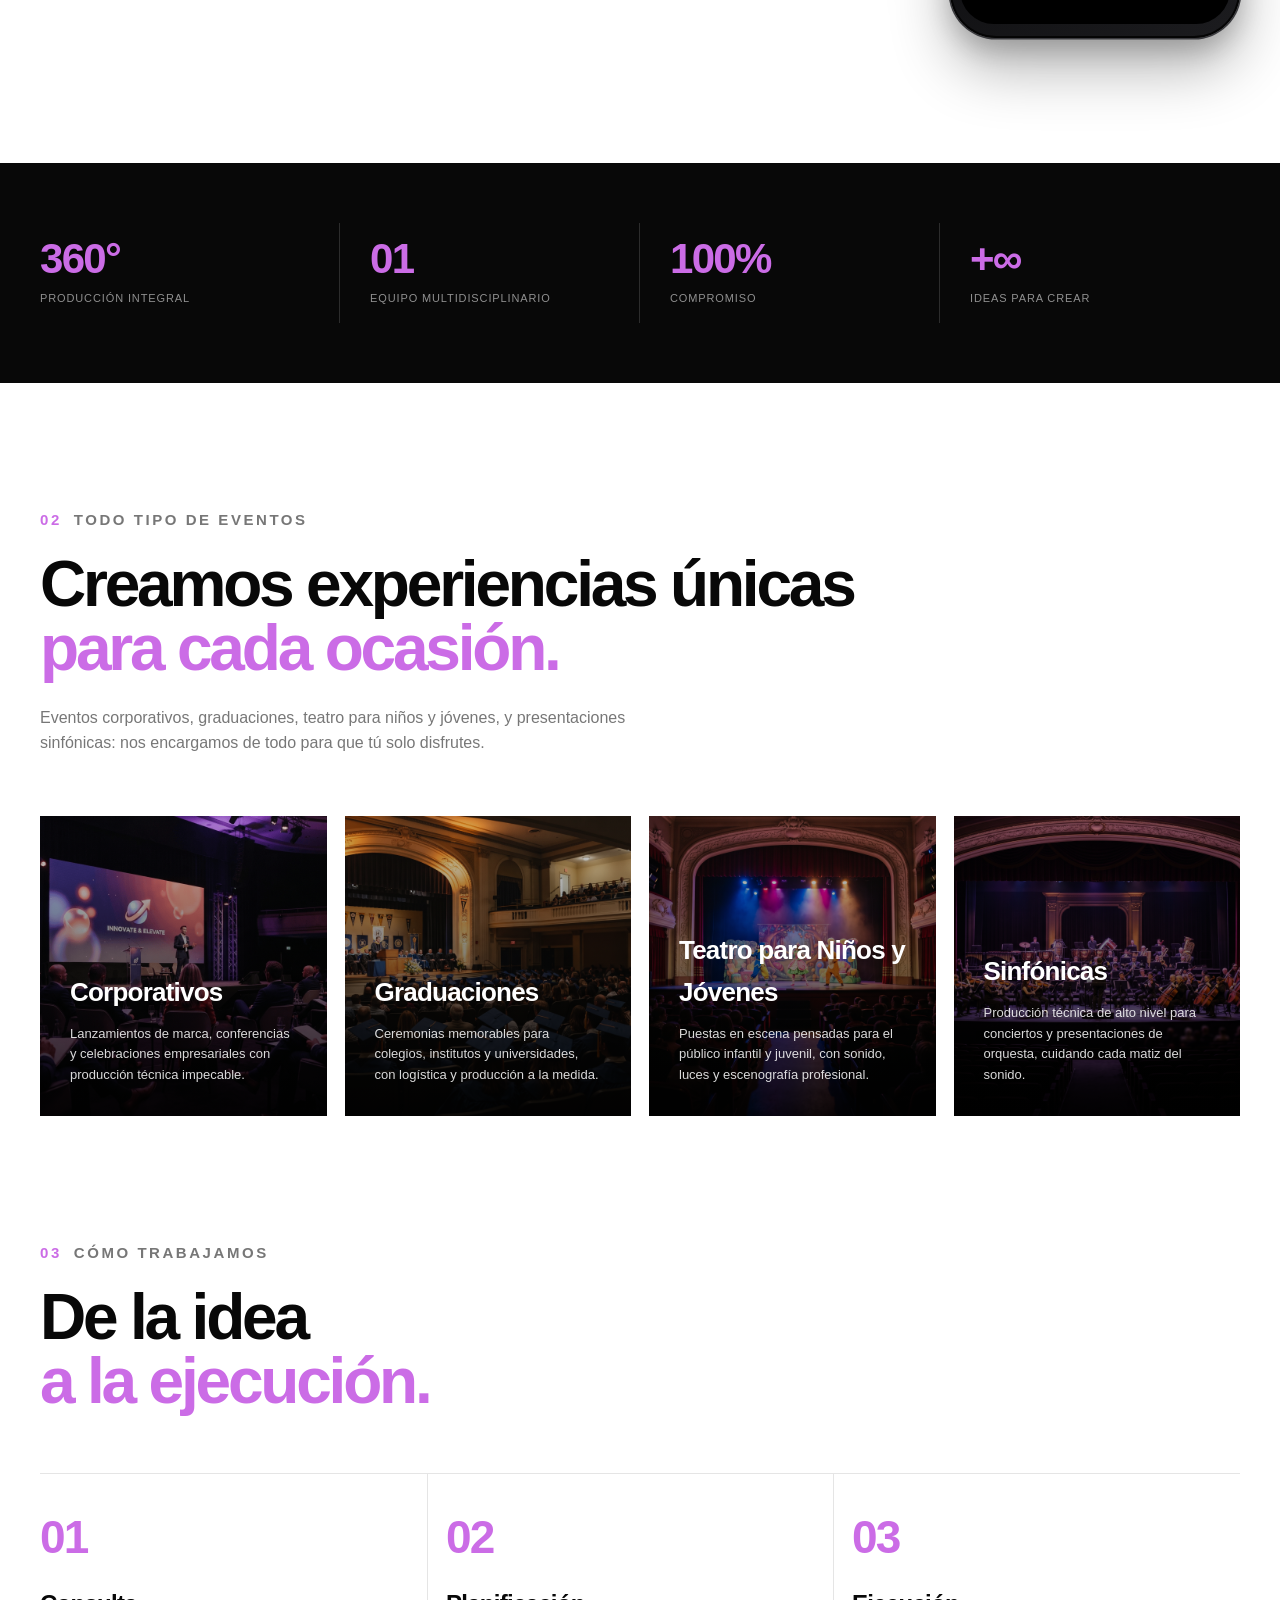
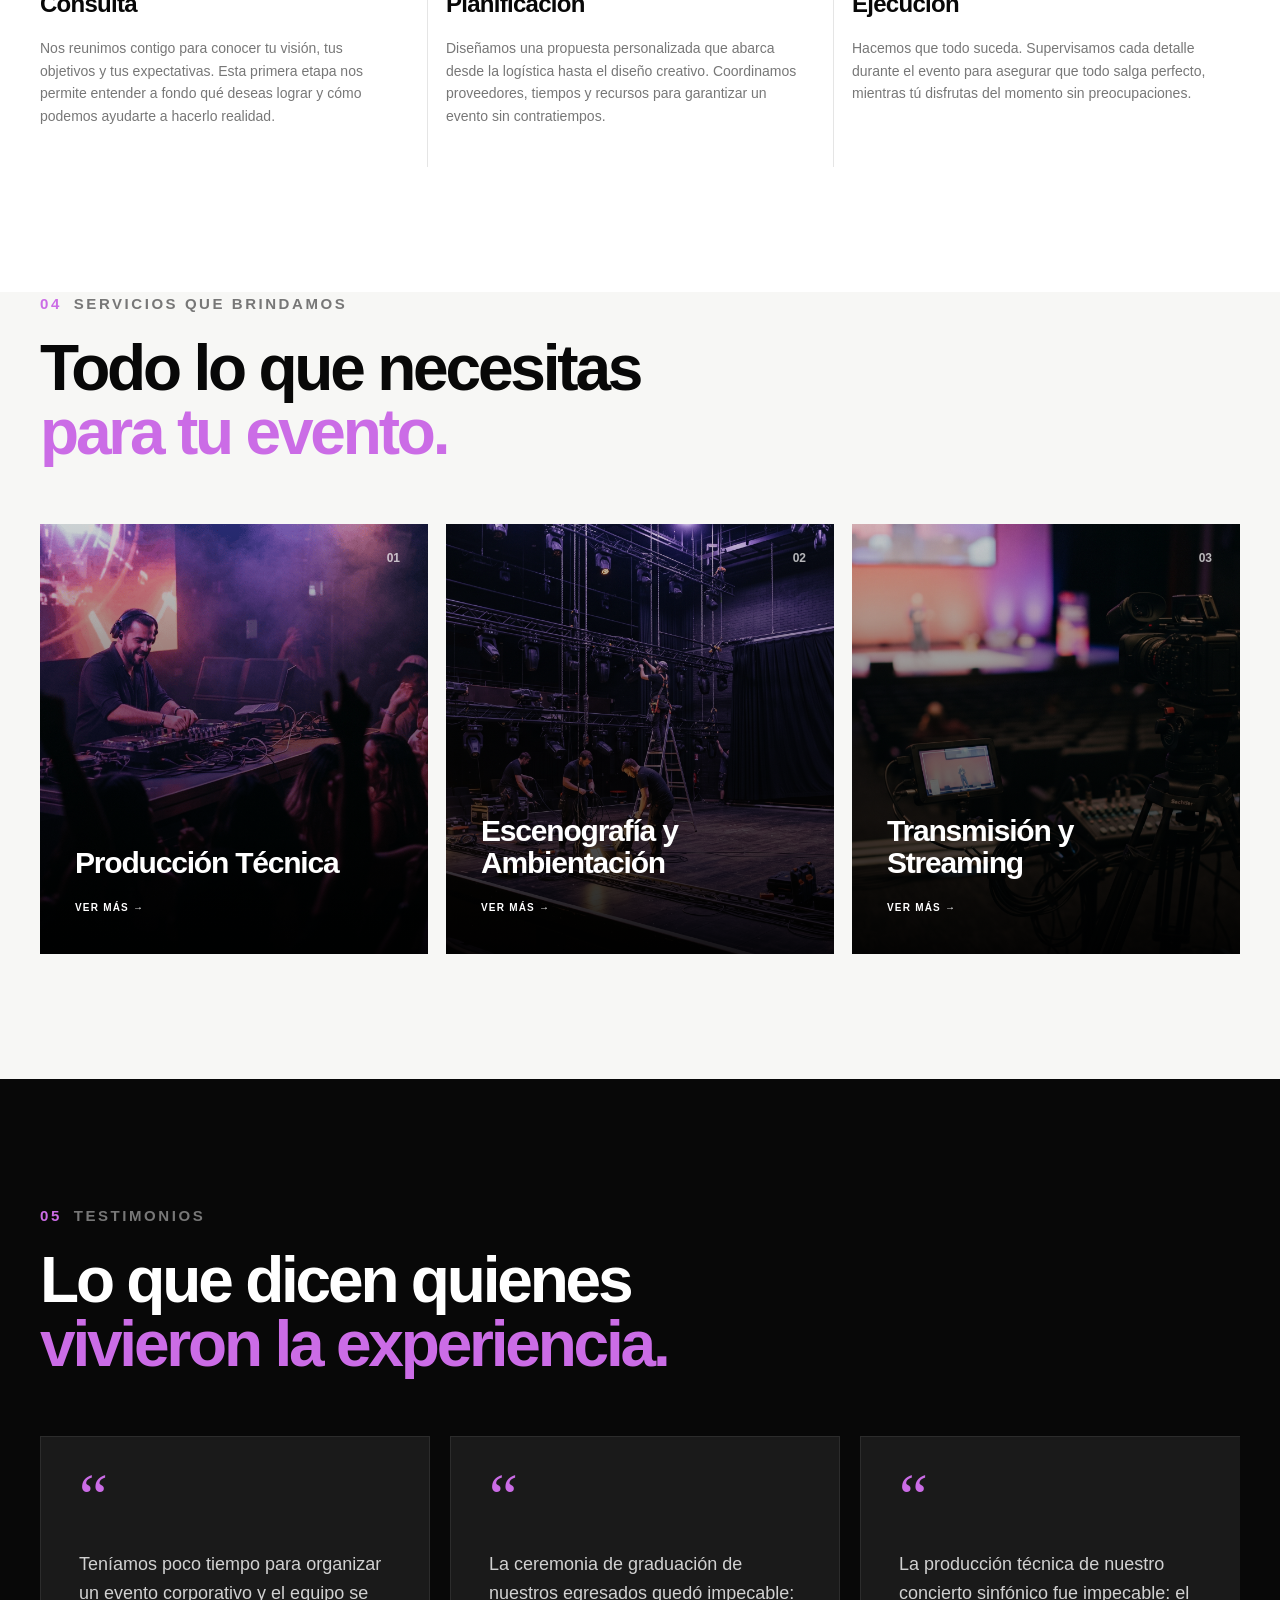
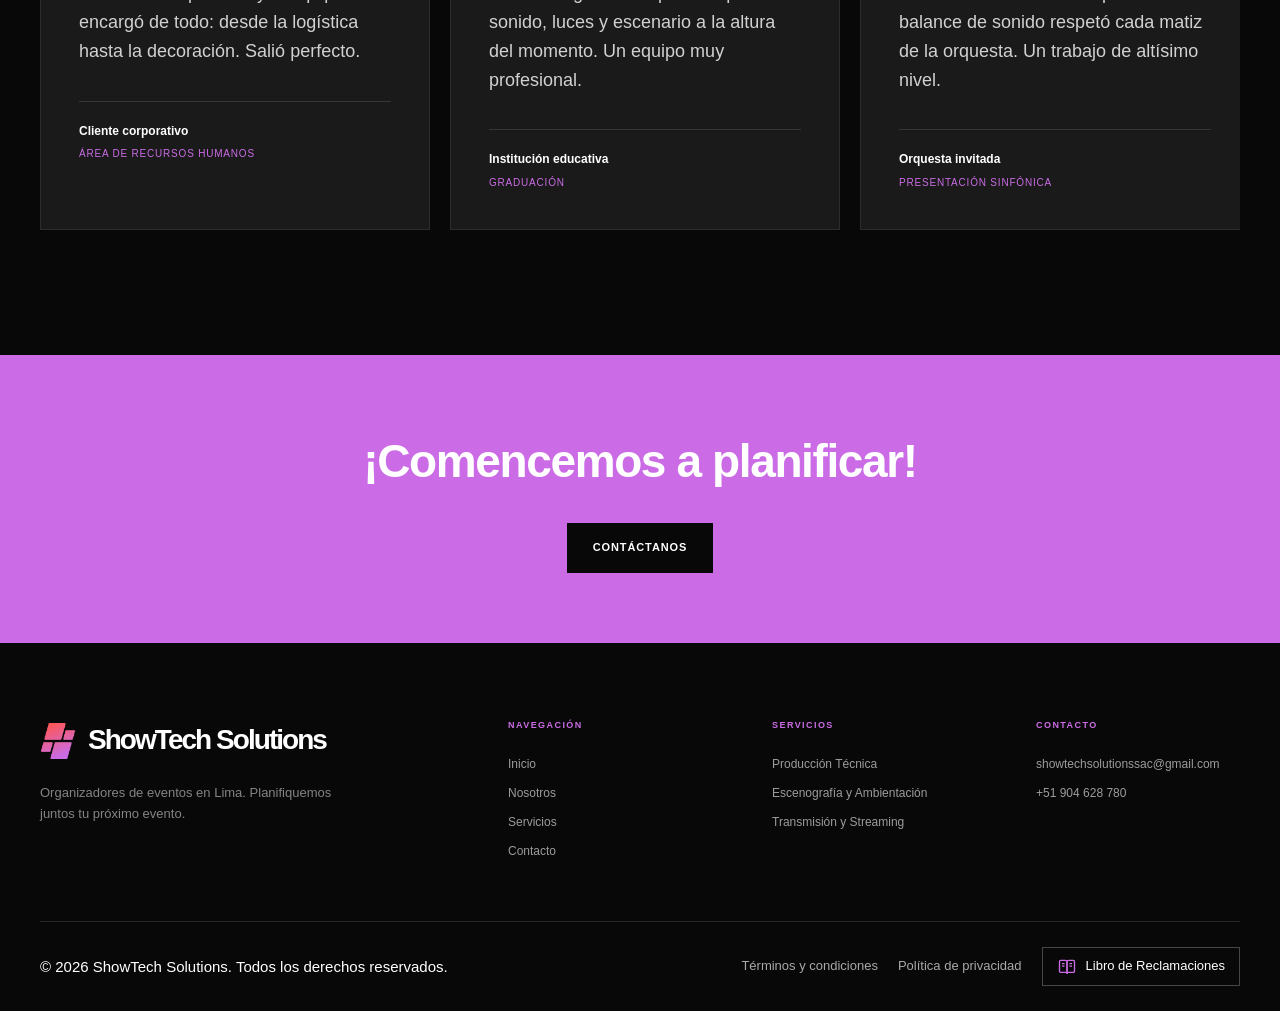
==== commit 0fa4c4e2: "Cambio del video en el landing page" ====
--- a/index.html
+++ b/index.html
@@ -58,7 +58,13 @@
             <a href="/nosotros" class="text-link">Conócenos más <span>→</span></a>
         </div>
         <div class="intro-video">
-            <video src="Media/Evento%20en%20Auditorio.mp4" controls playsinline preload="metadata"></video>
+            <div class="phone-frame">
+                <span class="phone-island" aria-hidden="true"></span>
+                <div class="phone-screen" style="background-image:url('https://i.ytimg.com/vi/M8mY0eToX2I/hqdefault.jpg')">
+                    <div id="yt-player" data-video="M8mY0eToX2I"></div>
+                    <noscript><a class="phone-fallback" href="https://youtube.com/shorts/M8mY0eToX2I" target="_blank" rel="noopener">Ver video en YouTube</a></noscript>
+                </div>
+            </div>
         </div>
     </div>
 </section>
@@ -247,5 +253,6 @@
 </a>
 
 
+<script src="assets/video-inicio.js" defer></script>
 </body>
 </html>
--- a/assets/styles.css
+++ b/assets/styles.css
@@ -1085,4 +1085,86 @@
     .event-type-card, .service-card { padding: 20px; }
     .contact-form-wrapper { padding: 20px 16px; }
     .testimonial-wrapper { margin-right: -16px; padding-right: 16px; }
-}+}
+
+
+/* =========================================================
+   VIDEO DE YOUTUBE (SHORT) EN MARCO DE CELULAR
+========================================================= */
+.phone-frame {
+    position: relative;
+    width: 100%;
+    aspect-ratio: 9 / 19;
+    padding: 26px 10px 14px;
+    background: linear-gradient(145deg, #2b2b2e, #0d0d0f 55%, #1c1c1f);
+    border-radius: 46px;
+    box-shadow:
+        0 0 0 1.5px #3a3a3e,
+        inset 0 0 0 2px #050505,
+        0 30px 60px rgba(0,0,0,.30),
+        0 12px 24px rgba(0,0,0,.18);
+}
+/* Botones laterales */
+.phone-frame::before,
+.phone-frame::after {
+    content: "";
+    position: absolute;
+    width: 3px;
+    background: #2a2a2d;
+    border-radius: 2px;
+}
+.phone-frame::before { left: -3px; top: 22%; height: 11%; box-shadow: 0 calc(100% + 14px) 0 #2a2a2d; }
+.phone-frame::after { right: -3px; top: 28%; height: 16%; }
+.phone-screen {
+    position: relative;
+    width: 100%;
+    height: 100%;
+    overflow: hidden;
+    border-radius: 34px;
+    background: #000;
+}
+.phone-screen { background-size: cover; background-position: center; }
+.phone-screen #yt-player, .phone-screen iframe {
+    position: absolute;
+    inset: 0;
+    width: 100%;
+    height: 100%;
+    border: 0;
+}
+.phone-island {
+    position: absolute;
+    z-index: 3;
+    top: 10px;
+    left: 50%;
+    transform: translateX(-50%);
+    width: 18%;
+    height: 6px;
+    background: #050505;
+    border-radius: 6px;
+    box-shadow: inset 0 0 0 1px #2c2c30;
+    pointer-events: none;
+}
+/* Cámara: punto pequeño junto al parlante, en el borde (fuera de la pantalla) */
+.phone-island::after {
+    content: "";
+    position: absolute;
+    top: 50%;
+    left: calc(100% + 8px);
+    width: 7px;
+    height: 7px;
+    transform: translateY(-50%);
+    border-radius: 50%;
+    background: radial-gradient(circle at 35% 35%, #3a3f55 0 25%, #0a0a0c 60%);
+    box-shadow: 0 0 0 1px #2c2c30;
+}
+.intro-video { max-width: 290px; }
+@media (max-width: 1000px) {
+    .intro-video { justify-self: center; margin: 30px auto 0; max-width: 280px; }
+}
+@media (max-width: 760px) {
+    .intro-video { max-width: min(270px, 78vw); margin-top: 12px; }
+    .phone-frame { border-radius: 40px; padding: 24px 9px 12px; }
+    .phone-screen { border-radius: 30px; }
+    .phone-island { top: 9px; height: 5px; }
+}
+.phone-fallback { position: absolute; inset: auto 16px 24px; padding: 12px; background: var(--orange); color: white; text-align: center; font-size: 12px; font-weight: 800; letter-spacing: .06em; }
